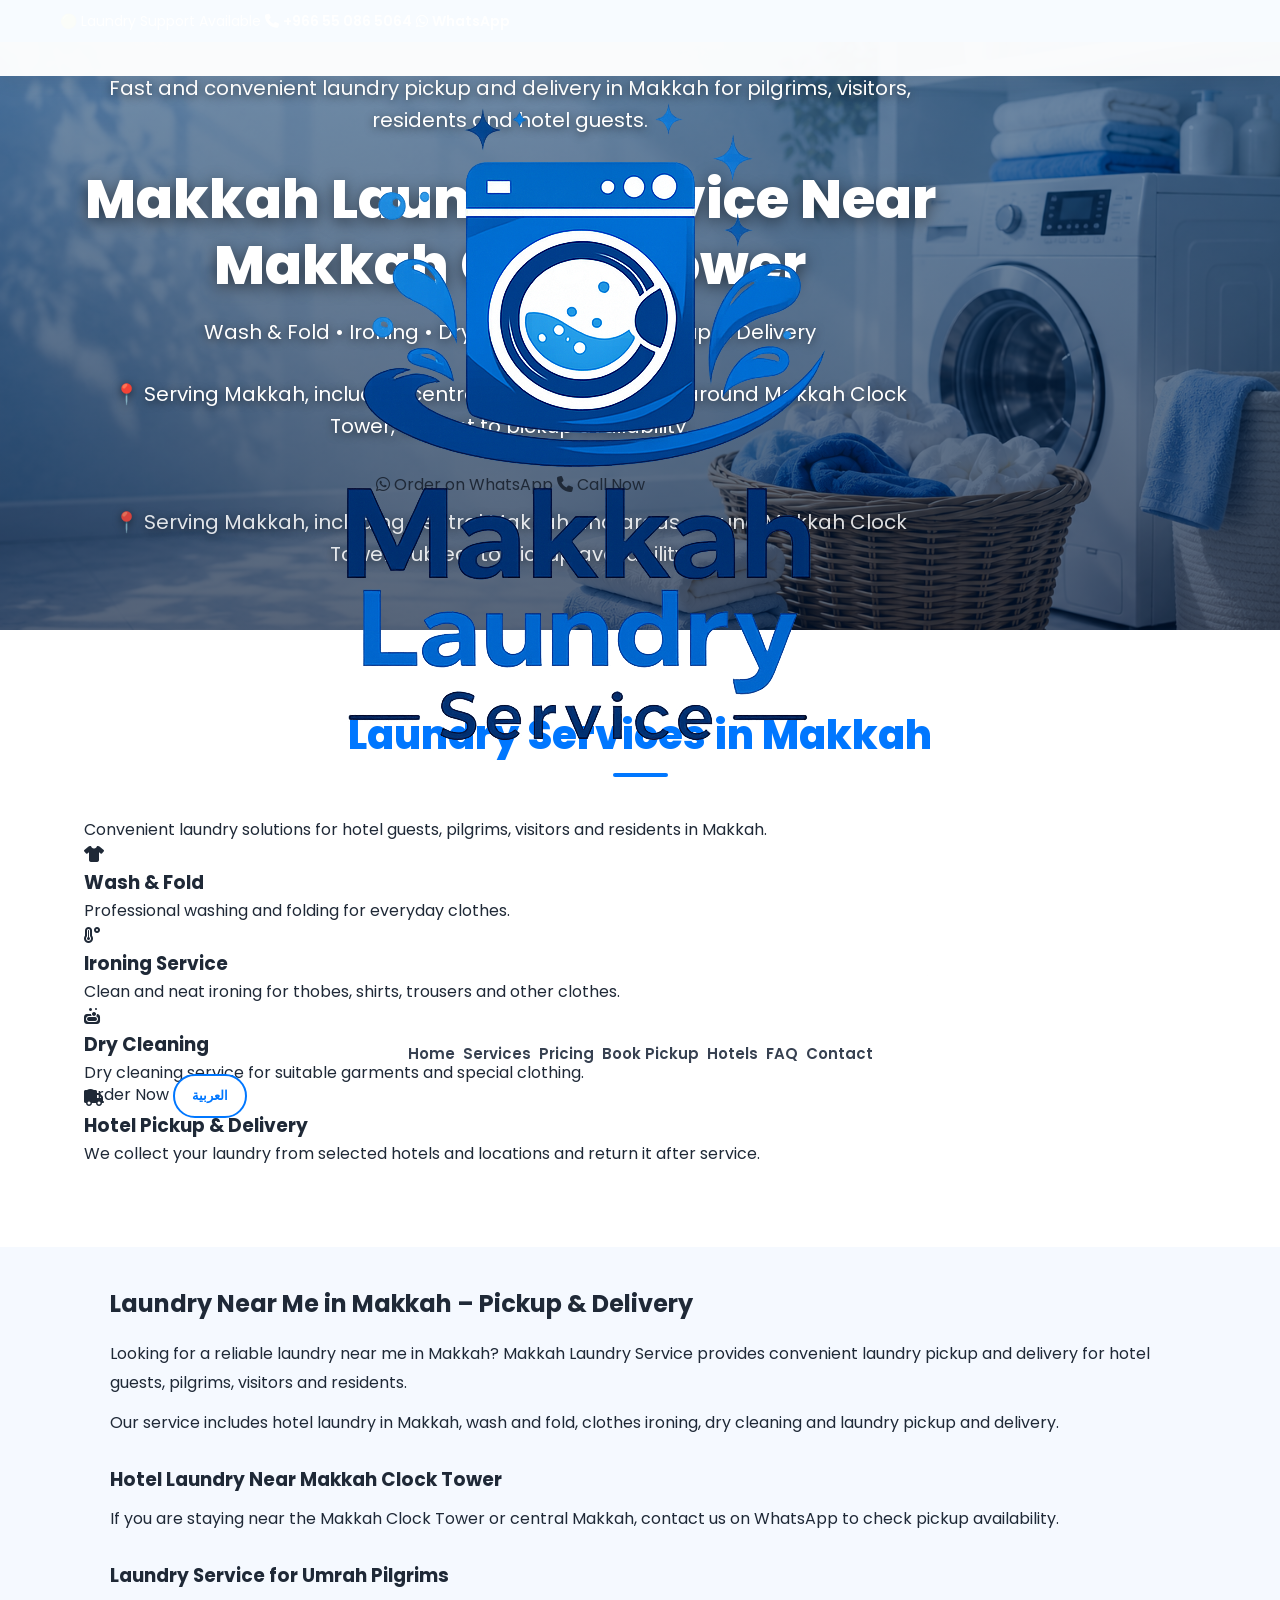
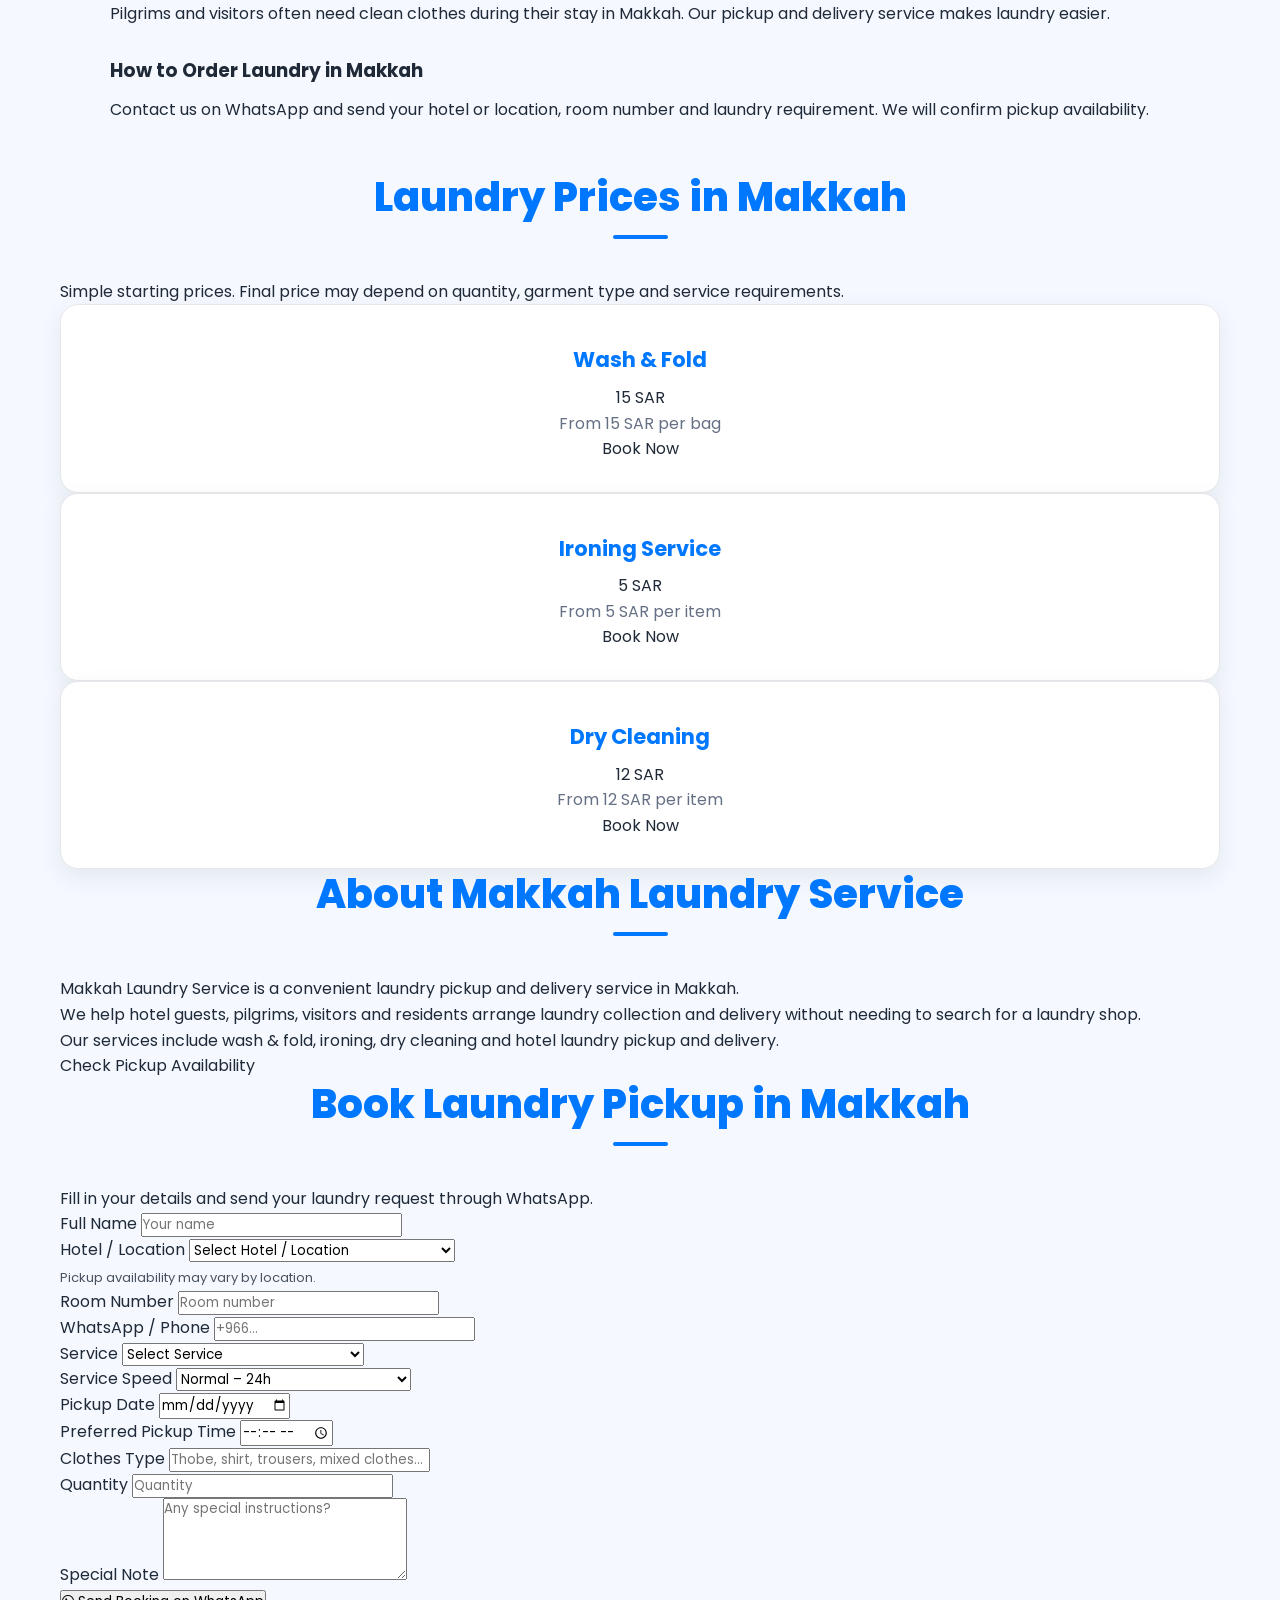
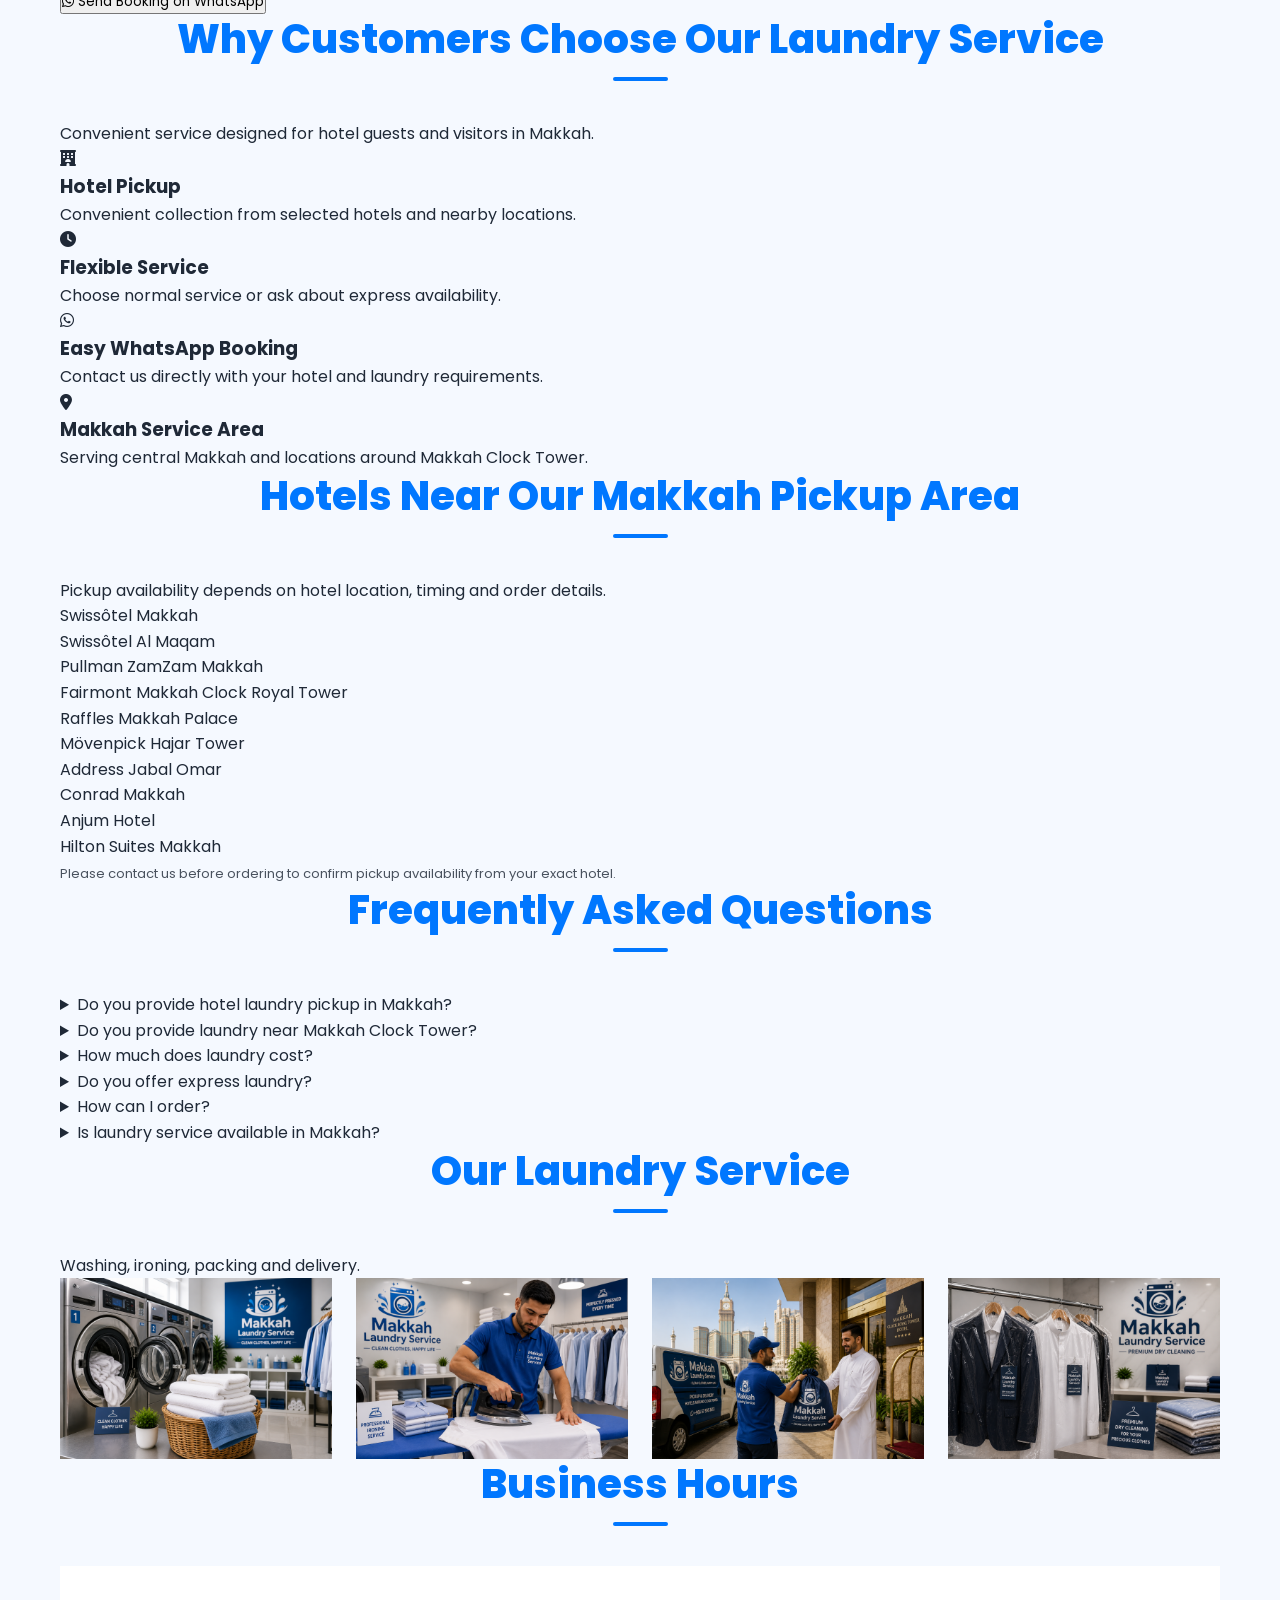
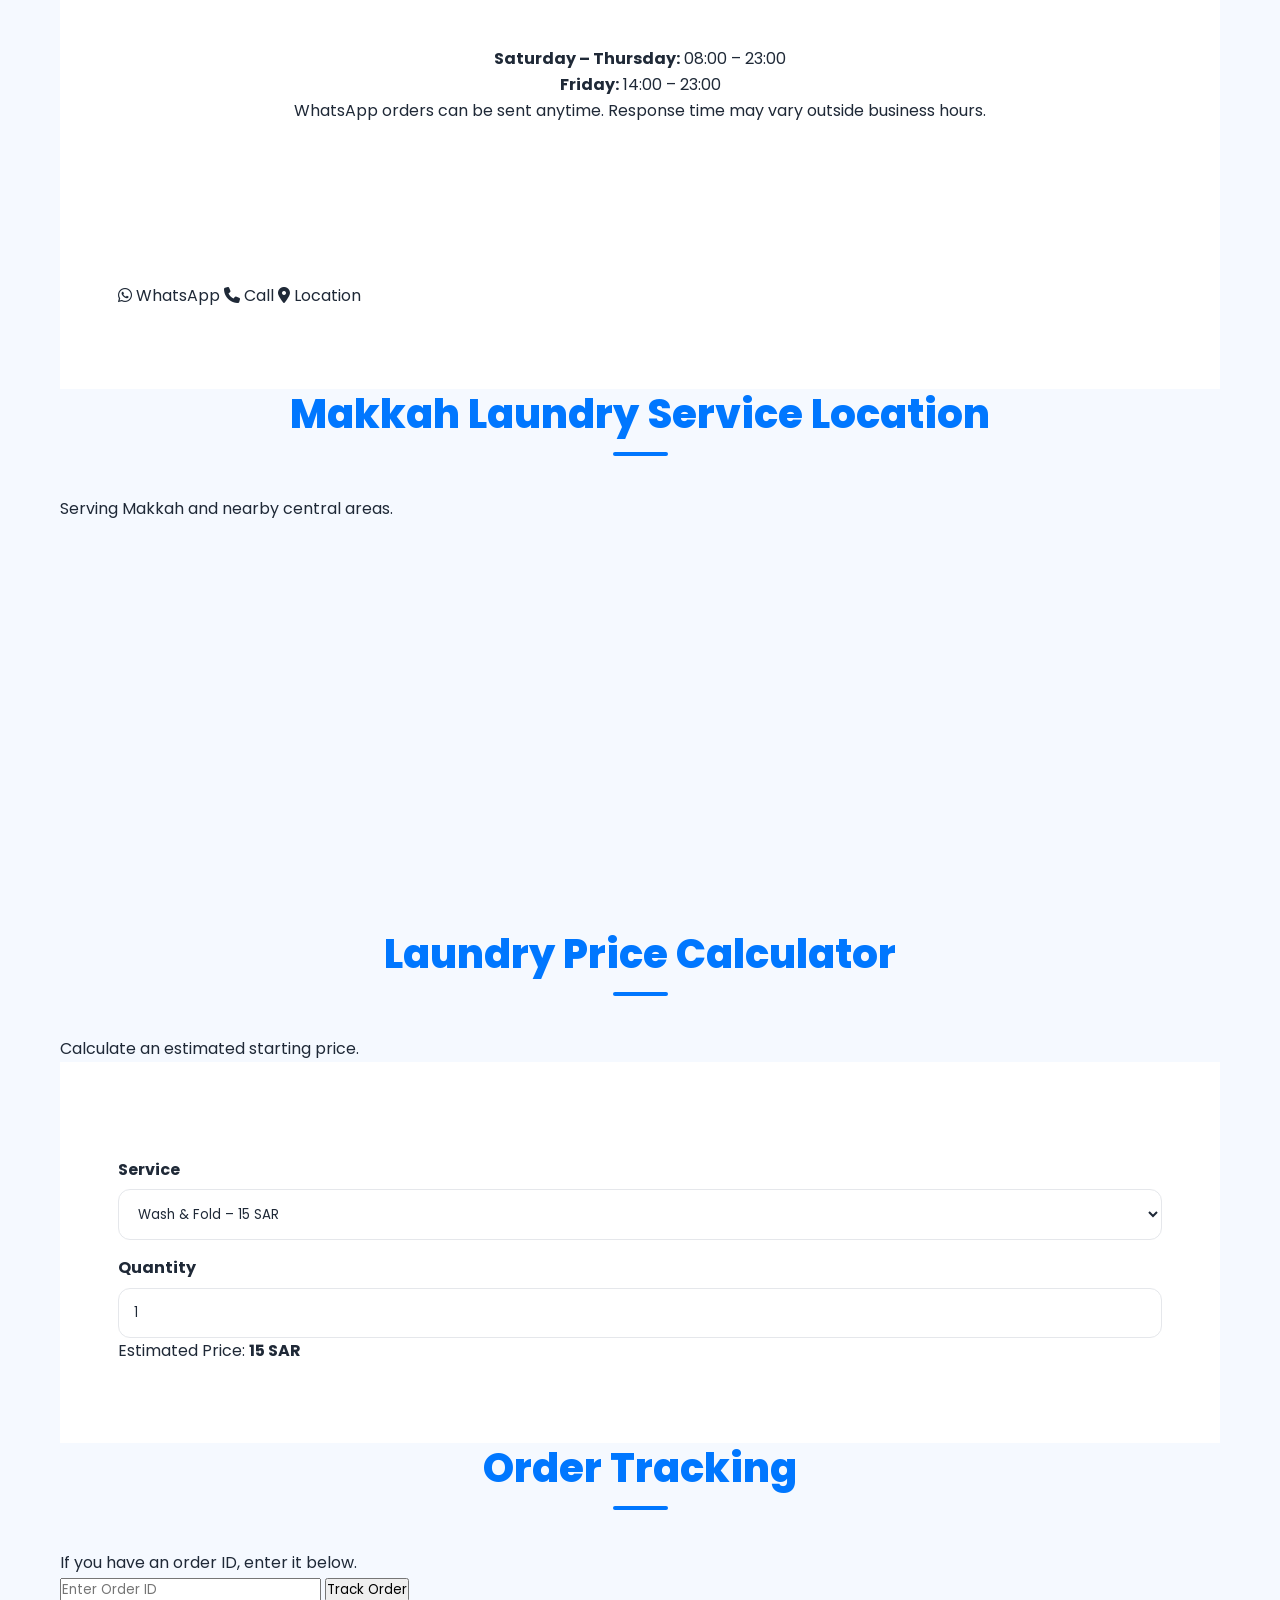
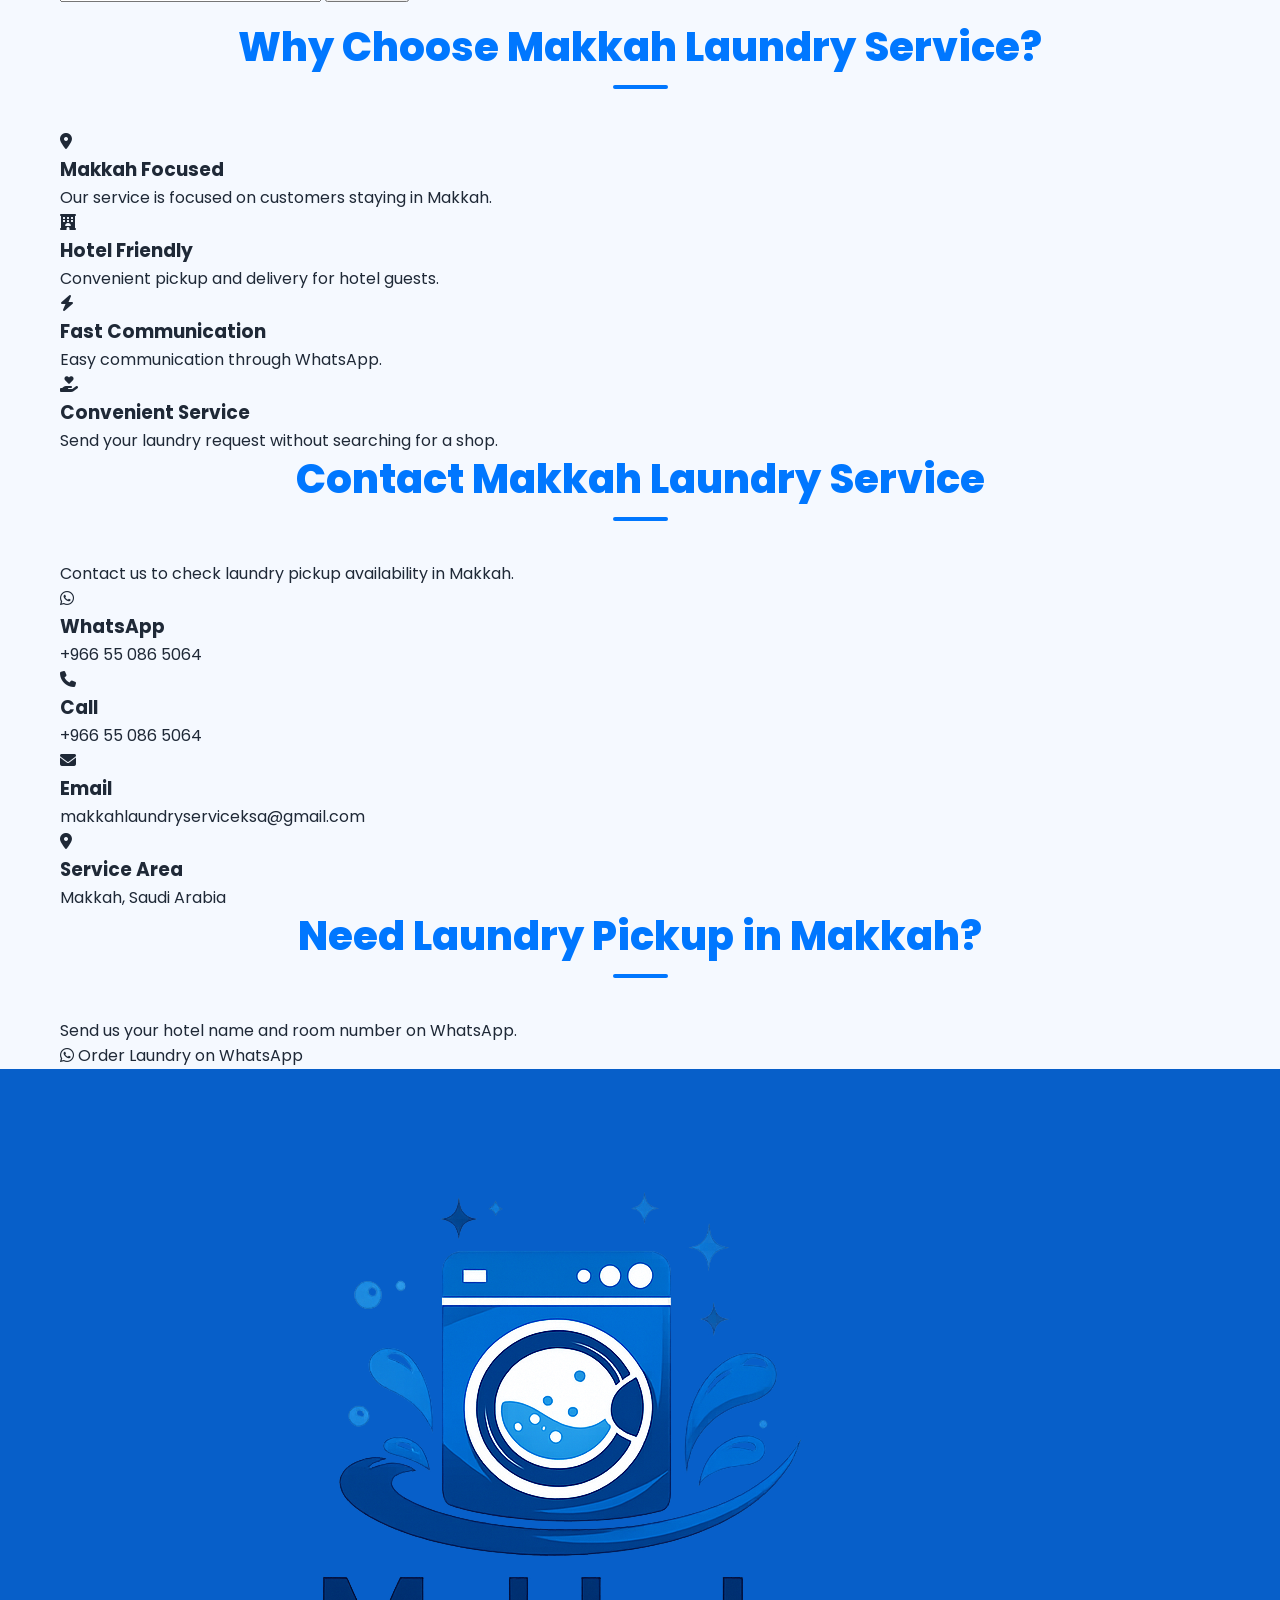
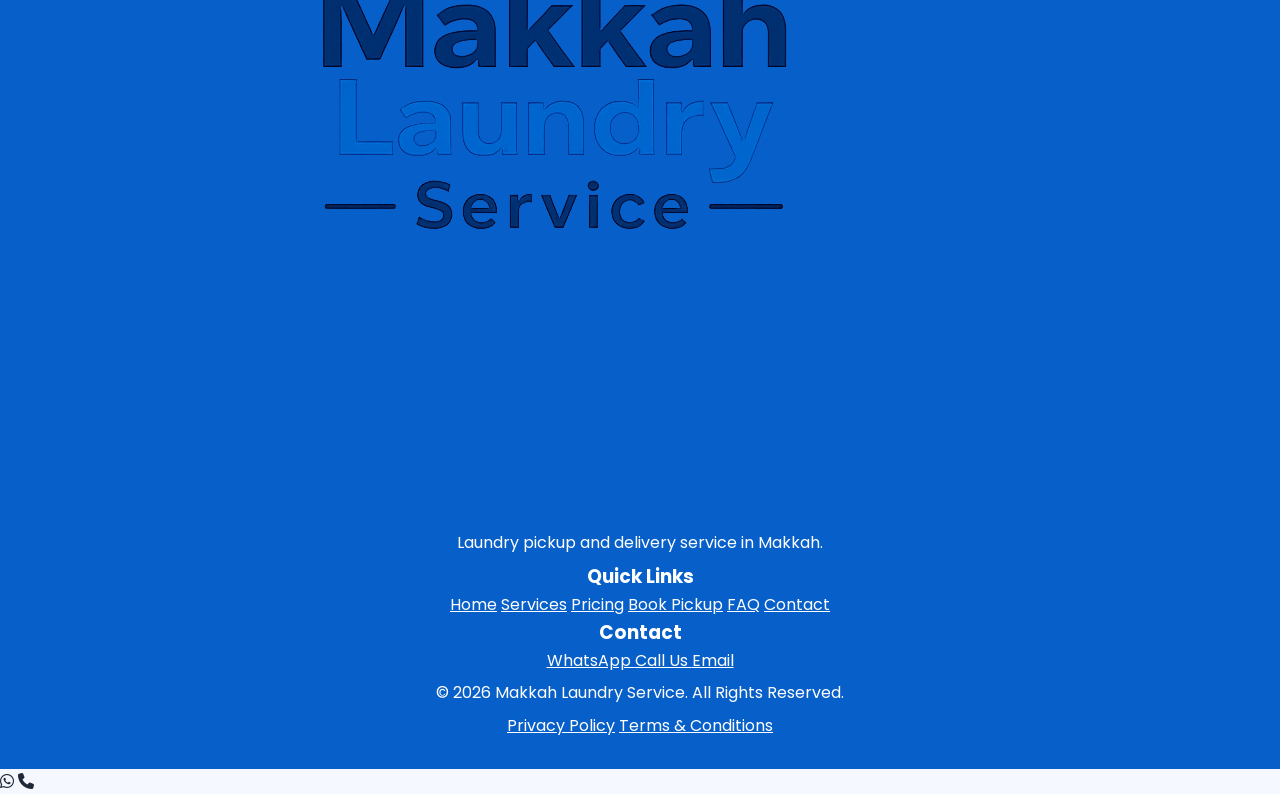
==== index.html @ 241349b2 "Implement RTL support and Arabic styles in index.html Added RTL support and Arabic typography styles" ====
<!DOCTYPE html>
<html lang="en" dir="ltr">
<head>
  <meta charset="UTF-8">
  <meta name="viewport" content="width=device-width, initial-scale=1.0">

  <title>Makkah Laundry Service | Hotel Laundry Pickup & Delivery Near Haram</title>

  <meta name="description"
        content="Makkah Laundry Service provides hotel laundry pickup and delivery near Masjid Al Haram and Makkah Clock Tower. Wash & fold, ironing, dry cleaning and express laundry for pilgrims, visitors and residents. Order by WhatsApp.">

  <meta name="author" content="Makkah Laundry Service">
  <meta name="robots" content="index, follow">
  <meta name="theme-color" content="#0077ff">

  <meta name="geo.region" content="SA-02">
  <meta name="geo.placename" content="Makkah">

  <meta name="google-site-verification"
        content="aKXy9hWVjC953DscMvTWQBUe3B23HB-JEzbPoaQdimk">

  <link rel="canonical"
        href="https://makkahlaundryservice.github.io/makkahlaundryservice/">

  <!-- Open Graph -->
  <meta property="og:title"
        content="Makkah Laundry Service | Hotel Laundry Pickup & Delivery Near Haram">

  <meta property="og:description"
        content="Laundry pickup and delivery in Makkah for hotels, pilgrims, visitors and residents. Wash & fold, ironing, dry cleaning and express service.">

  <meta property="og:type" content="website">

  <meta property="og:url"
        content="https://makkahlaundryservice.github.io/makkahlaundryservice/">

  <meta property="og:image"
        content="https://makkahlaundryservice.github.io/makkahlaundryservice/images/logo.png">

  <meta property="og:site_name"
        content="Makkah Laundry Service">

  <meta property="og:locale" content="en_SA">

  <!-- Twitter -->
  <meta name="twitter:card" content="summary_large_image">
  <meta name="twitter:title"
        content="Makkah Laundry Service | Laundry Pickup & Delivery">
  <meta name="twitter:description"
        content="Hotel laundry pickup and delivery in Makkah near Haram and Makkah Clock Tower.">
  <meta name="twitter:image"
        content="https://makkahlaundryservice.github.io/makkahlaundryservice/images/logo.png">

  <!-- Favicon -->
  <link rel="icon"
        type="image/png"
        href="images/favicon.png">

  <!-- Manifest -->
  <link rel="manifest"
        href="manifest.json">

  <!-- Google Font -->
  <link rel="preconnect"
        href="https://fonts.googleapis.com">

  <link rel="preconnect"
        href="https://fonts.gstatic.com"
        crossorigin>

  <link href="https://fonts.googleapis.com/css2?family=Poppins:wght@300;400;500;600;700;800&display=swap"
        rel="stylesheet">

  <!-- Font Awesome -->
  <link rel="stylesheet"
        href="https://cdnjs.cloudflare.com/ajax/libs/font-awesome/6.7.2/css/all.min.css">

  <!-- Main CSS -->
  <link rel="stylesheet"
        href="style.css">

  <!-- Additional SEO Content Styling -->
  <style>
    .seo-content {
      max-width: 1100px;
      margin: 0 auto;
      padding: 35px 20px;
      line-height: 1.8;
    }

    .seo-content h2 {
      margin-bottom: 15px;
    }

    .seo-content h3 {
      margin-top: 25px;
      margin-bottom: 8px;
    }

    .seo-content p {
      margin-bottom: 12px;
    }

    .arabic-seo {
      direction: rtl;
      text-align: right;
      background: #f8f9fa;
      border-radius: 15px;
      padding: 25px;
      margin-top: 20px;
    }

    .location-note {
      font-size: 14px;
      opacity: .85;
      margin-top: 8px;
    }

    .hotel-note {
      font-size: 13px;
      opacity: .8;
      margin-top: 5px;
    }
  </style>

  <!-- Google Analytics -->
  <script async
          src="https://www.googletagmanager.com/gtag/js?id=G-970DFKW74S"></script>

  <script>
    window.dataLayer = window.dataLayer || [];

    function gtag(){
      dataLayer.push(arguments);
    }

    gtag('js', new Date());

    gtag('config', 'G-970DFKW74S');
  </script>

  <!-- Website Schema -->
  <script type="application/ld+json">
  {
    "@context": "https://schema.org",
    "@type": "WebSite",
    "name": "Makkah Laundry Service",
    "url": "https://makkahlaundryservice.github.io/makkahlaundryservice/",
    "description": "Laundry pickup and delivery service in Makkah for hotels, pilgrims, visitors and residents."
  }
  </script>

  <!-- Laundry Business Schema -->
  <script type="application/ld+json">
  {
    "@context": "https://schema.org",
    "@type": "DryCleaningOrLaundry",
    "name": "Makkah Laundry Service",
    "url": "https://makkahlaundryservice.github.io/makkahlaundryservice/",
    "telephone": "+966550865064",
    "email": "makkahlaundryserviceksa@gmail.com",
    "image": "https://makkahlaundryservice.github.io/makkahlaundryservice/images/logo.png",
    "priceRange": "SAR 5-50",
    "currenciesAccepted": "SAR",
    "paymentAccepted": "Cash",
    "areaServed": {
      "@type": "City",
      "name": "Makkah"
    },
    "address": {
      "@type": "PostalAddress",
      "addressLocality": "Makkah",
      "addressCountry": "SA"
    },
    "sameAs": [
      "https://wa.me/966550865064"
    ]
  }
  </script>

  <!-- Service Schema -->
  <script type="application/ld+json">
  {
    "@context": "https://schema.org",
    "@type": "ItemList",
    "name": "Makkah Laundry Services",
    "itemListElement": [
      {
        "@type": "Service",
        "position": 1,
        "name": "Wash and Fold Laundry",
        "serviceType": "Wash and Fold",
        "areaServed": {
          "@type": "City",
          "name": "Makkah"
        }
      },
      {
        "@type": "Service",
        "position": 2,
        "name": "Clothes Ironing",
        "serviceType": "Ironing Service",
        "areaServed": {
          "@type": "City",
          "name": "Makkah"
        }
      },
      {
        "@type": "Service",
        "position": 3,
        "name": "Dry Cleaning",
        "serviceType": "Dry Cleaning",
        "areaServed": {
          "@type": "City",
          "name": "Makkah"
        }
      },
      {
        "@type": "Service",
        "position": 4,
        "name": "Hotel Laundry Pickup and Delivery",
        "serviceType": "Laundry Pickup and Delivery",
        "areaServed": {
          "@type": "City",
          "name": "Makkah"
        }
      }
    ]
  }
  </script>

  <!-- FAQ Schema -->
  <script type="application/ld+json">
  {
    "@context": "https://schema.org",
    "@type": "FAQPage",
    "mainEntity": [
      {
        "@type": "Question",
        "name": "Do you provide hotel laundry pickup in Makkah?",
        "acceptedAnswer": {
          "@type": "Answer",
          "text": "Yes. We provide laundry pickup and delivery from selected hotels and locations in Makkah. Pickup availability depends on location and order time."
        }
      },
      {
        "@type": "Question",
        "name": "Do you provide laundry near Makkah Clock Tower?",
        "acceptedAnswer": {
          "@type": "Answer",
          "text": "Yes. Our service area includes Makkah Clock Tower and nearby central Makkah locations, subject to pickup availability."
        }
      },
      {
        "@type": "Question",
        "name": "How much does laundry cost in Makkah?",
        "acceptedAnswer": {
          "@type": "Answer",
          "text": "Wash and fold starts from 15 SAR per bag, ironing starts from 5 SAR per item, and dry cleaning starts from 12 SAR per item."
        }
      },
      {
        "@type": "Question",
        "name": "Do you offer express laundry service?",
        "acceptedAnswer": {
          "@type": "Answer",
          "text": "Express laundry may be available depending on the order, location and workload. Please contact us on WhatsApp before ordering."
        }
      },
      {
        "@type": "Question",
        "name": "How can I order laundry pickup?",
        "acceptedAnswer": {
          "@type": "Answer",
          "text": "You can order through WhatsApp by sending your hotel name, room number, phone number and the laundry service you need."
        }
      },
      {
        "@type": "Question",
        "name": "هل توجد خدمة غسيل ملابس في مكة؟",
        "acceptedAnswer": {
          "@type": "Answer",
          "text": "نعم، نوفر خدمة غسيل وكي الملابس مع الاستلام والتوصيل في مكة حسب الموقع والتوفر."
        }
      }
    ]
  }
  </script>

<style>
/* =====================================================
   ARABIC RTL SUPPORT
===================================================== */

html[dir="rtl"] body {
  direction: rtl;
  text-align: right;
}

html[dir="rtl"] .container,
html[dir="rtl"] .section-heading,
html[dir="rtl"] .hero-content,
html[dir="rtl"] .seo-content,
html[dir="rtl"] .about-content,
html[dir="rtl"] .booking-form,
html[dir="rtl"] .calculator,
html[dir="rtl"] .tracking-form,
html[dir="rtl"] .contact-grid,
html[dir="rtl"] .footer-content {
  direction: rtl;
}

html[dir="rtl"] .hero-buttons,
html[dir="rtl"] .quick-actions,
html[dir="rtl"] .header-actions {
  direction: rtl;
}

html[dir="rtl"] input,
html[dir="rtl"] select,
html[dir="rtl"] textarea {
  text-align: right;
  direction: rtl;
}

html[dir="rtl"] select {
  text-align: right;
}

html[dir="rtl"] .fa-phone,
html[dir="rtl"] .fa-whatsapp,
html[dir="rtl"] .fa-location-dot {
  margin-left: 6px;
  margin-right: 0;
}

/* English/Arabic SEO content */
.arabic-seo {
  display: none;
}

html[dir="rtl"] .arabic-seo {
  display: block;
}

html[dir="rtl"] .seo-content:not(.arabic-seo) {
  display: none;
}

/* Arabic typography */
html[lang="ar"] body {
  font-family: "Poppins", Arial, sans-serif;
}

html[lang="ar"] h1,
html[lang="ar"] h2,
html[lang="ar"] h3,
html[lang="ar"] p,
html[lang="ar"] a,
html[lang="ar"] button,
html[lang="ar"] label,
html[lang="ar"] input,
html[lang="ar"] select,
html[lang="ar"] textarea {
  letter-spacing: 0;
}
</style>
  
</head>

<body>

  <!-- TOP BAR -->
  <div class="top-bar">
    <div class="container">
      <span>🟢 Laundry Support Available</span>

      <span>
        <i class="fa-solid fa-phone"></i>
        <a href="tel:+966550865064">+966 55 086 5064</a>
      </span>

      <span>
        <i class="fa-brands fa-whatsapp"></i>
        <a href="https://wa.me/966550865064" target="_blank" rel="noopener">
          WhatsApp
        </a>
      </span>
    </div>
  </div>


  <!-- HEADER -->
  <header class="header">
    <div class="container">

      <a href="#home" class="logo">
        <img src="images/logo.png"
             alt="Makkah Laundry Service logo"
             loading="eager">
      </a>

      <nav class="nav" aria-label="Main Navigation">
        <a href="#home">Home</a>
        <a href="#services">Services</a>
        <a href="#pricing">Pricing</a>
        <a href="#booking">Book Pickup</a>
        <a href="#hotels">Hotels</a>
        <a href="#faq">FAQ</a>
        <a href="#contact">Contact</a>
      </nav>

      <div class="header-actions">
        <a class="btn btn-primary"
           href="https://wa.me/966550865064?text=Hello%2C%20I%20need%20laundry%20pickup%20in%20Makkah."
           target="_blank"
           rel="noopener">
          Order Now
        </a>

        <button id="langBtn"
                type="button"
                aria-label="Switch language">
          العربية
        </button>
      </div>

    </div>
  </header>


  <!-- HERO -->
  <section id="home" class="hero">

    <div class="container">

      <div class="hero-content">

        <p class="eyebrow">
          Laundry Pickup & Delivery in Makkah
        </p>

        <h1>
          Makkah Laundry Service Near Makkah Clock Tower
        </h1>

        <p>
          Fast and convenient laundry pickup and delivery in Makkah
          for pilgrims, visitors, residents and hotel guests.
        </p>

        <p>
          <strong>
            Wash & Fold • Ironing • Dry Cleaning • Hotel Pickup & Delivery
          </strong>
        </p>

        <div class="hero-buttons">

          <a class="btn btn-primary"
             href="https://wa.me/966550865064?text=Hello%2C%20I%20need%20laundry%20pickup%20in%20Makkah.%20Hotel%3A%20"
             target="_blank"
             rel="noopener">
            <i class="fa-brands fa-whatsapp"></i>
            Order on WhatsApp
          </a>

          <a class="btn btn-secondary"
             href="tel:+966550865064">
            <i class="fa-solid fa-phone"></i>
            Call Now
          </a>

        </div>

        <p class="location-note">
          📍 Serving Makkah, including central Makkah and areas around
          Makkah Clock Tower, subject to pickup availability.
        </p>

      </div>

    </div>

  </section>


  <!-- SERVICES -->
  <section id="services" class="section">

    <div class="container">

      <div class="section-heading">
        <h2>Laundry Services in Makkah</h2>

        <p>
          Convenient laundry solutions for hotel guests, pilgrims,
          visitors and residents in Makkah.
        </p>
      </div>


      <div class="services-grid">

        <div class="service-card">
          <i class="fa-solid fa-shirt"></i>

          <h3>Wash & Fold</h3>

          <p>
            Professional washing and folding for everyday clothes.
          </p>
        </div>


        <div class="service-card">
          <i class="fa-solid fa-temperature-high"></i>

          <h3>Ironing Service</h3>

          <p>
            Clean and neat ironing for thobes, shirts, trousers
            and other clothes.
          </p>
        </div>


        <div class="service-card">
          <i class="fa-solid fa-soap"></i>

          <h3>Dry Cleaning</h3>

          <p>
            Dry cleaning service for suitable garments and special clothing.
          </p>
        </div>


        <div class="service-card">
          <i class="fa-solid fa-truck"></i>

          <h3>Hotel Pickup & Delivery</h3>

          <p>
            We collect your laundry from selected hotels and locations
            and return it after service.
          </p>
        </div>

      </div>

    </div>

  </section>


  <!-- LOCAL SEO CONTENT -->
  <section class="seo-content">

    <h2>
      Laundry Near Me in Makkah – Pickup & Delivery
    </h2>

    <p>
      Looking for a reliable <strong>laundry near me in Makkah</strong>?
      Makkah Laundry Service provides convenient laundry pickup and delivery
      for hotel guests, pilgrims, visitors and residents.
    </p>

    <p>
      Our service includes
      <strong>hotel laundry in Makkah</strong>,
      <strong>wash and fold</strong>,
      <strong>clothes ironing</strong>,
      <strong>dry cleaning</strong> and
      <strong>laundry pickup and delivery</strong>.
    </p>

    <h3>Hotel Laundry Near Makkah Clock Tower</h3>

    <p>
      If you are staying near the Makkah Clock Tower or central Makkah,
      you can contact us on WhatsApp to check pickup availability.
      Send your hotel name, room number and required service.
    </p>

    <h3>Laundry Service for Umrah Pilgrims</h3>

    <p>
      Pilgrims often need clean clothes during their stay in Makkah.
      Our laundry pickup and delivery service makes it easier to send
      your clothes for washing, ironing or dry cleaning without looking
      for a laundry shop yourself.
    </p>

    <h3>How to Order Laundry in Makkah</h3>

    <p>
      Simply contact us on WhatsApp, tell us your hotel or location,
      room number and laundry requirement. We will confirm pickup
      availability and arrange the service.
    </p>

  </section>


  <!-- ARABIC SEO -->
  <section class="seo-content arabic-seo"
           lang="ar"
           dir="rtl">

    <h2>مغسلة ملابس في مكة</h2>

    <p>
      نقدم خدمة غسيل وكي الملابس في مكة مع خدمة الاستلام والتوصيل
      من الفنادق والمواقع القريبة حسب التوفر.
    </p>

    <h3>مغسلة ملابس قريبة من الحرم</h3>

    <p>
      إذا كنت تبحث عن مغسلة ملابس قريبة من الحرم أو برج الساعة في مكة،
      يمكنك التواصل معنا عبر واتساب وإرسال اسم الفندق ورقم الغرفة.
    </p>

    <h3>خدمة غسيل ملابس للفنادق والحجاج</h3>

    <p>
      نوفر خدمة غسل وطي الملابس، كي الملابس، والتنظيف الجاف،
      مع إمكانية الاستلام والتوصيل حسب الموقع والتوفر.
    </p>

    <h3>كيف تطلب الخدمة؟</h3>

    <p>
      أرسل لنا عبر واتساب اسم الفندق، رقم الغرفة ونوع الخدمة المطلوبة،
      وسنقوم بتأكيد إمكانية الاستلام.
    </p>

  </section>


  <!-- PRICING -->
  <section id="pricing" class="section">

    <div class="container">

      <div class="section-heading">

        <h2>Laundry Prices in Makkah</h2>

        <p>
          Simple starting prices. Final price may depend on quantity,
          garment type and service requirements.
        </p>

      </div>


      <div class="pricing-grid">

        <div class="price-card">

          <h3>Wash & Fold</h3>

          <div class="price">
            <span>15</span> SAR
          </div>

          <p>
            From 15 SAR per bag
          </p>

          <a href="#booking"
             class="btn btn-primary">
            Book Now
          </a>

        </div>


        <div class="price-card">

          <h3>Ironing</h3>

          <div class="price">
            <span>5</span> SAR
          </div>

          <p>
            From 5 SAR per item
          </p>

          <a href="#booking"
             class="btn btn-primary">
            Book Now
          </a>

        </div>


        <div class="price-card">

          <h3>Dry Cleaning</h3>

          <div class="price">
            <span>12</span> SAR
          </div>

          <p>
            From 12 SAR per item
          </p>

          <a href="#booking"
             class="btn btn-primary">
            Book Now
          </a>

        </div>

      </div>

    </div>

  </section>


  <!-- ABOUT -->
  <section id="about" class="section">

    <div class="container">

      <div class="about-content">

        <div>

          <h2>About Makkah Laundry Service</h2>

          <p>
            Makkah Laundry Service is a convenient laundry pickup and
            delivery service in Makkah.
          </p>

          <p>
            We help hotel guests, pilgrims, visitors and residents
            arrange laundry collection and delivery without needing
            to search for a laundry shop.
          </p>

          <p>
            Our services include wash & fold, ironing, dry cleaning
            and hotel laundry pickup and delivery.
          </p>

          <a class="btn btn-primary"
             href="https://wa.me/966550865064?text=Hello%2C%20I%20want%20to%20check%20laundry%20pickup%20availability%20in%20Makkah."
             target="_blank"
             rel="noopener">
            Check Pickup Availability
          </a>

        </div>

      </div>

    </div>

  </section>


  <!-- BOOKING -->
  <section id="booking" class="section">

    <div class="container">

      <div class="section-heading">

        <h2>Book Laundry Pickup in Makkah</h2>

        <p>
          Fill in your details and send your laundry request through WhatsApp.
        </p>

      </div>


      <form id="bookingForm"
            class="booking-form">

        <div class="form-group">

          <label for="fullName">
            Full Name
          </label>

          <input type="text"
                 id="fullName"
                 placeholder="Your name"
                 required>

        </div>


        <div class="form-group">

          <label for="hotelName">
            Hotel / Location
          </label>

          <select id="hotelName"
                  required>

            <option value="">
              Select Hotel / Location
            </option>

            <option value="Swissôtel Makkah">
              Swissôtel Makkah
            </option>

            <option value="Swissôtel Al Maqam">
              Swissôtel Al Maqam
            </option>

            <option value="Pullman ZamZam Makkah">
              Pullman ZamZam Makkah
            </option>

            <option value="Fairmont Makkah Clock Royal Tower">
              Fairmont Makkah Clock Royal Tower
            </option>

            <option value="Raffles Makkah Palace">
              Raffles Makkah Palace
            </option>

            <option value="Mövenpick Hajar Tower">
              Mövenpick Hajar Tower
            </option>

            <option value="Address Jabal Omar">
              Address Jabal Omar
            </option>

            <option value="Conrad Makkah">
              Conrad Makkah
            </option>

            <option value="Anjum Hotel">
              Anjum Hotel
            </option>

            <option value="Hilton Suites Makkah">
              Hilton Suites Makkah
            </option>

            <option value="Other Hotel / Location">
              Other Hotel / Location
            </option>

          </select>

          <p class="hotel-note">
            Pickup availability may vary by location.
          </p>

        </div>


        <div class="form-group">

          <label for="roomNumber">
            Room Number
          </label>

          <input type="text"
                 id="roomNumber"
                 placeholder="Room number"
                 required>

        </div>


        <div class="form-group">

          <label for="customerPhone">
            WhatsApp / Phone
          </label>

          <input type="tel"
                 id="customerPhone"
                 placeholder="+966..."
                 required>

        </div>


        <div class="form-group">

          <label for="service">
            Service
          </label>

          <select id="service"
                  required>

            <option value="">
              Select Service
            </option>

            <option value="Wash & Fold">
              Wash & Fold – From 15 SAR/bag
            </option>

            <option value="Ironing">
              Ironing – From 5 SAR/item
            </option>

            <option value="Dry Cleaning">
              Dry Cleaning – From 12 SAR/item
            </option>

            <option value="Wash & Fold + Ironing">
              Wash & Fold + Ironing
            </option>

          </select>

        </div>


        <div class="form-group">

          <label for="serviceSpeed">
            Service Speed
          </label>

          <select id="serviceSpeed"
                  required>

            <option value="Normal – 24h">
              Normal – 24h
            </option>

            <option value="Express – Subject to Availability">
              Express – Subject to Availability
            </option>

          </select>

        </div>


        <div class="form-group">

          <label for="pickupDate">
            Pickup Date
          </label>

          <input type="date"
                 id="pickupDate"
                 required>

        </div>


        <div class="form-group">

          <label for="pickupTime">
            Preferred Pickup Time
          </label>

          <input type="time"
                 id="pickupTime"
                 required>

        </div>


        <div class="form-group">

          <label for="clothesType">
            Clothes Type
          </label>

          <input type="text"
                 id="clothesType"
                 placeholder="Thobe, shirt, trousers, mixed clothes...">

        </div>


        <div class="form-group">

          <label for="clothQty">
            Quantity
          </label>

          <input type="number"
                 id="clothQty"
                 min="1"
                 placeholder="Quantity">

        </div>


        <div class="form-group">

          <label for="specialNote">
            Special Note
          </label>

          <textarea id="specialNote"
                    rows="4"
                    placeholder="Any special instructions?"></textarea>

        </div>


        <button type="submit"
                class="btn btn-primary">

          <i class="fa-brands fa-whatsapp"></i>
          Send Booking on WhatsApp

        </button>

      </form>

    </div>

  </section>


  <!-- CUSTOMER TRUST -->
  <section class="section">

    <div class="container">

      <div class="section-heading">

        <h2>Why Customers Choose Our Laundry Service</h2>

        <p>
          Convenient service designed for hotel guests and visitors in Makkah.
        </p>

      </div>


      <div class="services-grid">

        <div class="service-card">

          <i class="fa-solid fa-hotel"></i>

          <h3>Hotel Pickup</h3>

          <p>
            Convenient collection from selected hotels and nearby locations.
          </p>

        </div>


        <div class="service-card">

          <i class="fa-solid fa-clock"></i>

          <h3>Flexible Service</h3>

          <p>
            Choose normal service or ask about express availability.
          </p>

        </div>


        <div class="service-card">

          <i class="fa-brands fa-whatsapp"></i>

          <h3>Easy WhatsApp Booking</h3>

          <p>
            Contact us directly with your hotel and laundry requirements.
          </p>

        </div>


        <div class="service-card">

          <i class="fa-solid fa-location-dot"></i>

          <h3>Makkah Service Area</h3>

          <p>
            Serving central Makkah and locations around Makkah Clock Tower.
          </p>

        </div>

      </div>

    </div>

  </section>


  <!-- HOTELS -->
  <section id="hotels" class="section">

    <div class="container">

      <div class="section-heading">

        <h2>Hotels Near Our Makkah Pickup Area</h2>

        <p>
          Pickup availability depends on hotel location, timing and order details.
        </p>

      </div>


      <div class="hotel-list">

        <div class="hotel-item">
          Swissôtel Makkah
        </div>

        <div class="hotel-item">
          Swissôtel Al Maqam
        </div>

        <div class="hotel-item">
          Pullman ZamZam Makkah
        </div>

        <div class="hotel-item">
          Fairmont Makkah Clock Royal Tower
        </div>

        <div class="hotel-item">
          Raffles Makkah Palace
        </div>

        <div class="hotel-item">
          Mövenpick Hajar Tower
        </div>

        <div class="hotel-item">
          Address Jabal Omar
        </div>

        <div class="hotel-item">
          Conrad Makkah
        </div>

        <div class="hotel-item">
          Anjum Hotel
        </div>

        <div class="hotel-item">
          Hilton Suites Makkah
        </div>

      </div>


      <p class="hotel-note">
        Please contact us before ordering to confirm pickup availability
        from your exact hotel.
      </p>

    </div>

  </section>


  <!-- FAQ -->
  <section id="faq" class="section">

    <div class="container">

      <div class="section-heading">

        <h2>Frequently Asked Questions</h2>

      </div>


      <div class="faq-container">

        <details>

          <summary>
            Do you provide hotel laundry pickup in Makkah?
          </summary>

          <p>
            Yes. We provide pickup and delivery from selected hotels
            and locations in Makkah. Availability depends on location
            and order time.
          </p>

        </details>


        <details>

          <summary>
            Do you provide laundry near Makkah Clock Tower?
          </summary>

          <p>
            Yes. We serve central Makkah and areas around Makkah Clock Tower,
            subject to pickup availability.
          </p>

        </details>


        <details>

          <summary>
            How much does laundry cost?
          </summary>

          <p>
            Wash & Fold starts from 15 SAR per bag.
            Ironing starts from 5 SAR per item.
            Dry Cleaning starts from 12 SAR per item.
          </p>

        </details>


        <details>

          <summary>
            Do you offer express laundry?
          </summary>

          <p>
            Express service may be available depending on the order,
            location and workload. Please contact us on WhatsApp first.
          </p>

        </details>


        <details>

          <summary>
            How can I order?
          </summary>

          <p>
            Send us a WhatsApp message with your hotel name,
            room number, phone number and required laundry service.
          </p>

        </details>


        <details>

          <summary>
            هل توجد خدمة غسيل ملابس في مكة؟
          </summary>

          <p dir="rtl">
            نعم، نوفر خدمة غسيل وكي الملابس مع الاستلام والتوصيل
            في مكة حسب الموقع والتوفر.
          </p>

        </details>

      </div>

    </div>

  </section>


  <!-- GALLERY -->
  <section id="gallery" class="section">

    <div class="container">

      <div class="section-heading">

        <h2>Our Laundry Service</h2>

        <p>
          Washing, ironing, packing and delivery.
        </p>

      </div>


      <div class="gallery-grid">

        <img src="images/wash.jpg"
             alt="Laundry washing service in Makkah"
             loading="lazy">

        <img src="images/iron.jpg"
             alt="Thobe ironing service in Makkah"
             loading="lazy">

        <img src="images/delivery.jpg"
             alt="Laundry pickup and delivery in Makkah"
             loading="lazy">

        <img src="images/dryclean.jpg"
             alt="Dry cleaning service in Makkah"
             loading="lazy">

      </div>

    </div>

  </section>


  <!-- BUSINESS HOURS -->
  <section class="section">

    <div class="container">

      <div class="section-heading">

        <h2>Business Hours</h2>

      </div>


      <div class="hours">

        <p>
          <strong>Saturday – Thursday:</strong>
          08:00 – 23:00
        </p>

        <p>
          <strong>Friday:</strong>
          14:00 – 23:00
        </p>

        <p>
          WhatsApp orders can be sent anytime.
          Response time may vary outside business hours.
        </p>

      </div>

    </div>

  </section>


  <!-- QUICK ACTIONS -->
  <section class="section">

    <div class="container">

      <div class="quick-actions">

        <a class="btn btn-primary"
           href="https://wa.me/966550865064?text=Hello%2C%20I%20need%20laundry%20pickup%20in%20Makkah."
           target="_blank"
           rel="noopener">

          <i class="fa-brands fa-whatsapp"></i>
          WhatsApp

        </a>


        <a class="btn btn-secondary"
           href="tel:+966550865064">

          <i class="fa-solid fa-phone"></i>
          Call

        </a>


        <a class="btn btn-secondary"
           href="#location">

          <i class="fa-solid fa-location-dot"></i>
          Location

        </a>

      </div>

    </div>

  </section>


  <!-- LOCATION -->
  <section id="location" class="section">

    <div class="container">

      <div class="section-heading">

        <h2>Makkah Laundry Service Location</h2>

        <p>
          Serving Makkah and nearby central areas.
        </p>

      </div>


      <div class="map-container">

        <iframe
          src="https://www.google.com/maps?q=Abraj+Al+Bait+Clock+Tower+Makkah&output=embed"
          width="100%"
          height="400"
          style="border:0;"
          allowfullscreen=""
          loading="lazy"
          referrerpolicy="no-referrer-when-downgrade"
          title="Makkah Clock Tower location">
        </iframe>

      </div>

    </div>

  </section>


  <!-- PRICE CALCULATOR -->
  <section id="calculator" class="section">

    <div class="container">

      <div class="section-heading">

        <h2>Laundry Price Calculator</h2>

        <p>
          Calculate an estimated starting price.
        </p>

      </div>


      <div class="calculator">

        <div class="form-group">

          <label for="calcService">
            Service
          </label>

          <select id="calcService">

            <option value="15">
              Wash & Fold – 15 SAR
            </option>

            <option value="5">
              Ironing – 5 SAR
            </option>

            <option value="12">
              Dry Cleaning – 12 SAR
            </option>

          </select>

        </div>


        <div class="form-group">

          <label for="calcQuantity">
            Quantity
          </label>

          <input type="number"
                 id="calcQuantity"
                 value="1"
                 min="1">

        </div>


        <div class="calculator-result">

          Estimated Price:
          <strong>
            <span id="calcResult">15</span> SAR
          </strong>

        </div>

      </div>

    </div>

  </section>


  <!-- ORDER TRACKING -->
  <section id="tracking" class="section">

    <div class="container">

      <div class="section-heading">

        <h2>Order Tracking</h2>

        <p>
          If you have an order ID, enter it below.
        </p>

      </div>


      <div class="tracking-form">

        <input type="text"
               id="orderId"
               placeholder="Enter Order ID">

        <button type="button"
                id="trackOrder"
                class="btn btn-primary">
          Track Order
        </button>

      </div>


      <div id="trackingResult"></div>

    </div>

  </section>


  <!-- WHY CHOOSE US -->
  <section id="why-us" class="section">

    <div class="container">

      <div class="section-heading">

        <h2>Why Choose Makkah Laundry Service?</h2>

      </div>


      <div class="services-grid">

        <div class="service-card">

          <i class="fa-solid fa-location-dot"></i>

          <h3>Makkah Focused</h3>

          <p>
            Our service is focused on customers staying in Makkah.
          </p>

        </div>


        <div class="service-card">

          <i class="fa-solid fa-hotel"></i>

          <h3>Hotel Friendly</h3>

          <p>
            Convenient pickup and delivery for hotel guests.
          </p>

        </div>


        <div class="service-card">

          <i class="fa-solid fa-bolt"></i>

          <h3>Fast Communication</h3>

          <p>
            Easy communication through WhatsApp.
          </p>

        </div>


        <div class="service-card">

          <i class="fa-solid fa-hand-holding-heart"></i>

          <h3>Convenient Service</h3>

          <p>
            Send your laundry request without searching for a shop.
          </p>

        </div>

      </div>

    </div>

  </section>


  <!-- CONTACT -->
  <section id="contact" class="section">

    <div class="container">

      <div class="section-heading">

        <h2>Contact Makkah Laundry Service</h2>

        <p>
          Contact us to check laundry pickup availability in Makkah.
        </p>

      </div>


      <div class="contact-grid">

        <div class="contact-item">

          <i class="fa-brands fa-whatsapp"></i>

          <h3>WhatsApp</h3>

          <a href="https://wa.me/966550865064"
             target="_blank"
             rel="noopener">
            +966 55 086 5064
          </a>

        </div>


        <div class="contact-item">

          <i class="fa-solid fa-phone"></i>

          <h3>Call</h3>

          <a href="tel:+966550865064">
            +966 55 086 5064
          </a>

        </div>


        <div class="contact-item">

          <i class="fa-solid fa-envelope"></i>

          <h3>Email</h3>

          <a href="mailto:makkahlaundryserviceksa@gmail.com">
            makkahlaundryserviceksa@gmail.com
          </a>

        </div>


        <div class="contact-item">

          <i class="fa-solid fa-location-dot"></i>

          <h3>Service Area</h3>

          <p>
            Makkah, Saudi Arabia
          </p>

        </div>

      </div>

    </div>

  </section>


  <!-- FINAL CTA -->
  <section class="section final-cta">

    <div class="container">

      <div class="section-heading">

        <h2>
          Need Laundry Pickup in Makkah?
        </h2>

        <p>
          Send us your hotel name and room number on WhatsApp.
        </p>


        <a class="btn btn-primary"
           href="https://wa.me/966550865064?text=السلام%20عليكم،%20أريد%20خدمة%20غسيل%20الملابس.%20الفندق:%20%20رقم%20الغرفة:%20%20الخدمة:%20"
           target="_blank"
           rel="noopener">

          <i class="fa-brands fa-whatsapp"></i>
          Order Laundry on WhatsApp

        </a>

      </div>

    </div>

  </section>


  <!-- FOOTER -->
  <footer class="footer">

    <div class="container">

      <div class="footer-content">

        <div>

          <img src="images/logo.png"
               alt="Makkah Laundry Service"
               loading="lazy">

          <p>
            Laundry pickup and delivery service in Makkah.
          </p>

        </div>


        <div>

          <h3>Quick Links</h3>

          <a href="#home">Home</a>
          <a href="#services">Services</a>
          <a href="#pricing">Pricing</a>
          <a href="#booking">Book Pickup</a>
          <a href="#faq">FAQ</a>
          <a href="#contact">Contact</a>

        </div>


        <div>

          <h3>Contact</h3>

          <a href="https://wa.me/966550865064"
             target="_blank"
             rel="noopener">
            WhatsApp
          </a>

          <a href="tel:+966550865064">
            Call Us
          </a>

          <a href="mailto:makkahlaundryserviceksa@gmail.com">
            Email
          </a>

        </div>

      </div>


      <div class="footer-bottom">

        <p>
          © 2026 Makkah Laundry Service. All Rights Reserved.
        </p>

        <div>

          <a href="privacy.html">
            Privacy Policy
          </a>

          <a href="terms.html">
            Terms & Conditions
          </a>

        </div>

      </div>

    </div>

  </footer>


  <!-- FLOATING WHATSAPP -->
  <a class="floating-whatsapp"
     href="https://wa.me/966550865064?text=Hello%2C%20I%20need%20laundry%20pickup%20in%20Makkah."
     target="_blank"
     rel="noopener"
     aria-label="Contact Makkah Laundry Service on WhatsApp">

    <i class="fa-brands fa-whatsapp"></i>

  </a>


  <!-- FLOATING CALL -->
  <a class="floating-call"
     href="tel:+966550865064"
     aria-label="Call Makkah Laundry Service">

    <i class="fa-solid fa-phone"></i>

  </a>


  <!-- MAIN JAVASCRIPT -->
  <script src="script.js?v=20260913"></script>


  <!-- Service Worker -->
  <script>
    if ("serviceWorker" in navigator) {
      window.addEventListener("load", function () {
        navigator.serviceWorker.register("service-worker.js")
          .catch(function (error) {
            console.log("Service Worker registration failed:", error);
          });
      });
    }
  </script>


  <!-- Calculator Fallback -->
  <script>
    document.addEventListener("DOMContentLoaded", function () {

      const service = document.getElementById("calcService");
      const quantity = document.getElementById("calcQuantity");
      const result = document.getElementById("calcResult");

      function calculatePrice() {

        if (!service || !quantity || !result) {
          return;
        }

        const price = parseFloat(service.value) || 0;
        const qty = parseInt(quantity.value) || 1;

        result.textContent = price * qty;
      }

      if (service) {
        service.addEventListener("change", calculatePrice);
      }

      if (quantity) {
        quantity.addEventListener("input", calculatePrice);
      }

      calculatePrice();

    });
  </script>


</body>
</html>
---- style.css ----
/* =========================================================
   MAKKAH LAUNDRY SERVICE
   FINAL STYLE.CSS
   Responsive • Mobile Menu • Smooth Scroll
========================================================= */

:root {
    --primary: #0077ff;
    --primary-dark: #005dcc;
    --primary-light: #eef6ff;

    --text: #1f2937;
    --muted: #667085;

    --white: #ffffff;
    --bg: #f5f9ff;
    --border: #e5e7eb;

    --whatsapp: #25d366;
    --whatsapp-dark: #1da851;

    --shadow: 0 8px 25px rgba(15, 23, 42, 0.08);
    --shadow-hover: 0 15px 35px rgba(15, 23, 42, 0.13);

    --radius: 18px;
    --transition: 0.3s ease;
}

/* =========================================================
   RESET
========================================================= */

* {
    margin: 0;
    padding: 0;
    box-sizing: border-box;
}

html {
    scroll-behavior: smooth;
    scroll-padding-top: 80px;
}

body {
    font-family: "Poppins", Arial, sans-serif;
    background: var(--bg);
    color: var(--text);
    line-height: 1.6;
    overflow-x: hidden;
    overflow-y: auto;
}

body.menu-open {
    overflow: hidden;
}

a {
    text-decoration: none;
    color: inherit;
}

ul {
    list-style: none;
}

img {
    max-width: 100%;
    height: auto;
    display: block;
}

button,
input,
select,
textarea {
    font-family: inherit;
}

button {
    cursor: pointer;
}

/* =========================================================
   TOP BAR
========================================================= */

.top-bar {
    min-height: 42px;
    padding: 8px 20px;

    display: flex;
    justify-content: center;
    align-items: center;
    flex-wrap: wrap;

    gap: 25px;

    background: var(--primary);
    color: white;

    font-size: 14px;
}

.top-bar a {
    color: white;
    font-weight: 600;
}

/* =========================================================
   HEADER
========================================================= */

header {
    position: fixed;
    top: 0;
    left: 0;

    width: 100%;
    height: 76px;

    padding: 10px 5%;

    display: flex;
    align-items: center;
    justify-content: space-between;

    background: rgba(255, 255, 255, 0.97);

    box-shadow: 0 4px 20px rgba(0, 0, 0, 0.08);

    z-index: 99999;
}

.logo {
    flex-shrink: 0;
}

.logo h2 {
    color: var(--primary);
    font-size: 25px;
    font-weight: 800;
    white-space: nowrap;
}

/* =========================================================
   DESKTOP NAVIGATION
========================================================= */

header nav {
    display: flex;
    align-items: center;
    justify-content: center;
}

header nav ul {
    display: flex;
    align-items: center;
    gap: 20px;
}

header nav li {
    display: flex;
    align-items: center;
}

header nav a {
    position: relative;

    padding: 8px 4px;

    color: #374151;

    font-size: 15px;
    font-weight: 600;

    transition: color var(--transition);
}

header nav a:hover {
    color: var(--primary);
}

header nav a::after {
    content: "";

    position: absolute;

    left: 0;
    right: 0;
    bottom: 0;

    height: 2px;

    background: var(--primary);

    transform: scaleX(0);
    transition: transform var(--transition);
}

header nav a:hover::after {
    transform: scaleX(1);
}

/* =========================================================
   MENU TOGGLE
========================================================= */

.menu-toggle {
    display: none;

    width: 52px;
    height: 52px;

    border: none;
    border-radius: 14px;

    background: var(--primary);
    color: white;

    font-size: 28px;

    align-items: center;
    justify-content: center;

    z-index: 100000;

    cursor: pointer;

    position: relative;
}

/* =========================================================
   ORDER BUTTON
========================================================= */

.order-btn {
    display: inline-flex;

    align-items: center;
    justify-content: center;

    min-height: 44px;

    padding: 10px 20px;

    border-radius: 999px;

    background: var(--primary);
    color: white !important;

    font-weight: 700;

    transition: all var(--transition);
}

.order-btn:hover {
    background: var(--primary-dark);

    transform: translateY(-2px);
}

/* =========================================================
   LANGUAGE BUTTON
========================================================= */

#langBtn {
    min-height: 44px;

    padding: 9px 17px;

    border: 2px solid var(--primary);

    border-radius: 999px;

    background: white;
    color: var(--primary);

    font-weight: 700;
}

#langBtn:hover {
    background: var(--primary);
    color: white;
}

/* =========================================================
   HERO
========================================================= */

.hero {
    min-height: 500px;

    display: flex;
    align-items: center;
    justify-content: center;

    text-align: center;

    position: relative;

    background:
        linear-gradient(
            rgba(0, 50, 100, 0.55),
            rgba(0, 20, 50, 0.65)
        ),
        url("images/laundry-bg.jpg")
        center / cover no-repeat;

    overflow: hidden;
}

.hero-content {
    width: 100%;
    max-width: 900px;

    padding: 30px 20px;

    position: relative;
    z-index: 2;
}

.hero h1 {
    color: white;

    font-size: clamp(32px, 5vw, 55px);

    line-height: 1.2;

    font-weight: 800;

    margin-bottom: 18px;

    text-shadow: 0 4px 15px rgba(0, 0, 0, 0.5);
}

.hero p {
    color: white;

    font-size: clamp(15px, 2vw, 20px);

    margin-bottom: 30px;

    text-shadow: 0 2px 8px rgba(0, 0, 0, 0.6);
}

.hero .buttons {
    display: flex;

    justify-content: center;
    align-items: center;

    gap: 14px;

    flex-wrap: wrap;
}

.hero .btn1,
.hero .btn2 {
    min-width: 135px;
    min-height: 48px;

    padding: 11px 22px;

    display: inline-flex;

    align-items: center;
    justify-content: center;

    border-radius: 999px;

    font-weight: 700;

    transition: all var(--transition);
}

.hero .btn1 {
    background: white;
    color: var(--primary);
}

.hero .btn2 {
    background: transparent;
    color: white;

    border: 2px solid white;
}

.hero .btn1:hover,
.hero .btn2:hover {
    transform: translateY(-3px);

    box-shadow: 0 10px 25px rgba(0, 0, 0, 0.25);
}

.hero .btn2:hover {
    background: white;
    color: var(--primary);
}

/* =========================================================
   CONTAINER
========================================================= */

.container {
    width: 100%;
    max-width: 1200px;

    margin: auto;

    padding: 0 20px;
}

.container h2 {
    text-align: center;

    color: var(--primary);

    font-size: clamp(28px, 4vw, 40px);

    line-height: 1.25;

    margin-bottom: 40px;

    font-weight: 800;
}

.container h2::after {
    content: "";

    display: block;

    width: 55px;
    height: 4px;

    margin: 13px auto 0;

    background: var(--primary);

    border-radius: 10px;
}

/* =========================================================
   SECTIONS
========================================================= */

#services,
.pricing,
.about,
.booking,
.reviews,
.hotels,
.faq,
.gallery,
.hours,
.location,
.calculator,
.tracking,
.why-us,
.quick-actions,
.contact {
    padding: 80px 5%;
}

#services,
.pricing,
.reviews,
.faq,
.hours,
.calculator,
.why-us,
.quick-actions {
    background: white;
}

.about,
.booking,
.hotels,
.gallery,
.location,
.tracking,
.contact {
    background: #f4f8fd;
}

/* =========================================================
   GRIDS
========================================================= */

.service-box,
.price-grid,
.review-grid,
.hotel-grid,
.gallery-grid,
.why-grid,
.action-grid {
    display: grid;

    gap: 24px;
}

.service-box {
    grid-template-columns: repeat(auto-fit, minmax(240px, 1fr));
}

.price-grid {
    grid-template-columns: repeat(auto-fit, minmax(230px, 1fr));
}

.review-grid {
    grid-template-columns: repeat(auto-fit, minmax(260px, 1fr));
}

.hotel-grid {
    grid-template-columns: repeat(auto-fit, minmax(220px, 1fr));
}

.gallery-grid {
    grid-template-columns: repeat(auto-fit, minmax(230px, 1fr));
}

.why-grid {
    grid-template-columns: repeat(auto-fit, minmax(230px, 1fr));
}

.action-grid {
    grid-template-columns: repeat(auto-fit, minmax(220px, 1fr));
}

/* =========================================================
   CARDS
========================================================= */

.service,
.price-card,
.review-card,
.hotel-card,
.why-card,
.action-card,
.hours-box,
.faq-item {
    border-radius: var(--radius);

    box-shadow: var(--shadow);

    transition:
        transform var(--transition),
        box-shadow var(--transition);
}

.service:hover,
.price-card:hover,
.review-card:hover,
.hotel-card:hover,
.why-card:hover,
.action-card:hover {
    transform: translateY(-6px);

    box-shadow: var(--shadow-hover);
}

/* =========================================================
   SERVICES
========================================================= */

.service {
    padding: 30px;

    background: white;

    border: 1px solid var(--border);
}

.service h3 {
    color: var(--primary);

    margin-bottom: 12px;

    font-size: 20px;
}

.service p {
    color: var(--muted);

    line-height: 1.8;
}

/* =========================================================
   PRICING
========================================================= */

.price-card {
    padding: 30px 22px;

    background: white;

    text-align: center;

    border: 1px solid var(--border);
}

.price-card h3 {
    color: var(--primary);

    margin: 8px 0;

    font-size: 21px;
}

.price-card p {
    color: var(--muted);
}

/* =========================================================
   ABOUT
========================================================= */

.about {
    text-align: center;
}

.about p {
    max-width: 850px;

    margin: auto;

    color: #4b5563;

    font-size: 18px;

    line-height: 1.9;
}

/* =========================================================
   BOOKING FORM
========================================================= */

.booking form {
    width: 100%;
    max-width: 650px;

    margin: auto;

    display: flex;
    flex-direction: column;

    gap: 15px;
}

.booking input,
.booking select,
.booking textarea,
.calculator select,
.calculator input,
.tracking input {
    width: 100%;

    padding: 14px 15px;

    border: 1px solid var(--border);

    border-radius: 12px;

    background: white;

    color: var(--text);

    outline: none;

    transition: all var(--transition);
}

.booking input:focus,
.booking select:focus,
.booking textarea:focus,
.calculator select:focus,
.calculator input:focus,
.tracking input:focus {
    border-color: var(--primary);

    box-shadow:
        0 0 0 4px rgba(0, 119, 255, 0.1);
}

.booking textarea {
    min-height: 130px;

    resize: vertical;
}

.booking button,
.calculator button,
.tracking button {
    border: none;

    background: var(--primary);

    color: white;

    border-radius: 12px;

    font-weight: 700;

    transition: all var(--transition);
}

.booking button {
    padding: 16px;

    font-size: 17px;
}

.booking button:hover,
.calculator button:hover,
.tracking button:hover {
    background: var(--primary-dark);

    transform: translateY(-2px);
}

/* =========================================================
   REVIEWS
========================================================= */

.review-card {
    padding: 28px;

    background: #f8fbff;

    text-align: center;
}

.review-card p {
    margin: 17px 0;

    color: #4b5563;

    line-height: 1.8;
}

.review-card h4 {
    color: var(--primary);
}

/* =========================================================
   HOTELS
========================================================= */

.hotel-card {
    padding: 23px 18px;

    background: white;

    text-align: center;

    font-weight: 700;

    border: 1px solid var(--border);
}

.hotel-card:hover {
    background: var(--primary);

    color: white;
}

/* =========================================================
   FAQ
========================================================= */

.faq-item {
    padding: 22px;

    margin-bottom: 18px;

    background: #f8fbff;

    border-left: 4px solid var(--primary);
}

.faq-item h3 {
    color: var(--primary);

    margin-bottom: 8px;

    font-size: 19px;
}

.faq-item p {
    color: #4b5563;

    line-height: 1.8;
}

/* =========================================================
   GALLERY
========================================================= */

.gallery-item {
    overflow: hidden;

    border-radius: 16px;

    background: white;

    box-shadow: var(--shadow);
}

.gallery-item img {
    width: 100%;

    height: 250px;

    object-fit: cover;

    transition: transform 0.45s ease;
}

.gallery-item:hover img {
    transform: scale(1.06);
}

/* =========================================================
   HOURS
========================================================= */

.hours {
    text-align: center;
}

.hours-box {
    max-width: 520px;

    margin: auto;

    padding: 30px;

    background: #f8fbff;

    border: 1px solid var(--border);
}

.hours-box p {
    margin: 10px 0;

    color: #374151;

    font-size: 18px;
}

/* =========================================================
   LOCATION
========================================================= */

.location iframe {
    width: 100%;

    min-height: 400px;

    display: block;

    border: 0;

    border-radius: 18px;

    box-shadow: var(--shadow);
}

/* =========================================================
   CALCULATOR
========================================================= */

.calculator .container {
    max-width: 620px;
}

.calculator label {
    display: block;

    margin: 15px 0 7px;

    font-weight: 700;
}

.calculator button {
    width: 100%;

    padding: 15px;

    margin-top: 8px;

    font-size: 17px;
}

.calculator h3 {
    text-align: center;

    margin-top: 22px;

    color: var(--primary);
}

/* =========================================================
   TRACKING
========================================================= */

.tracking {
    text-align: center;
}

.tracking input {
    max-width: 500px;

    margin: 10px 0 15px;
}

.tracking button {
    padding: 14px 32px;

    font-size: 16px;
}

#trackingResult {
    margin-top: 20px;

    color: var(--primary);

    font-size: 19px;

    font-weight: 700;
}

/* =========================================================
   WHY US
========================================================= */

.why-card {
    padding: 28px 22px;

    background: #f8fbff;

    text-align: center;
}

.why-card h3 {
    color: var(--primary);

    margin-bottom: 10px;
}

/* =========================================================
   QUICK ACTIONS
========================================================= */

.action-card {
    padding: 28px 20px;

    background: #f8fbff;

    text-align: center;
}

.action-card h3 {
    color: var(--primary);

    margin: 10px 0;
}

.action-card:hover {
    background: var(--primary);

    color: white;
}

.action-card:hover h3 {
    color: white;
}

/* =========================================================
   CONTACT
========================================================= */

.contact {
    text-align: center;
}

.contact p {
    max-width: 850px;

    margin: 12px auto;

    color: #4b5563;

    font-size: 17px;
}

.contact a:not(.order-btn) {
    color: var(--primary);

    font-weight: 600;
}

/* =========================================================
   FOOTER
========================================================= */

footer {
    padding: 30px 20px;

    background: #075fc9;

    color: white;

    text-align: center;
}

footer p {
    margin: 7px 0;
}

footer a {
    color: white;

    text-decoration: underline;
}

/* =========================================================
   FLOATING BUTTONS
========================================================= */

.whatsapp-btn,
.call-btn {
    position: fixed;

    right: 20px;

    z-index: 9990;

    display: inline-flex;

    align-items: center;
    justify-content: center;

    min-height: 50px;

    padding: 12px 20px;

    border-radius: 999px;

    color: white;

    font-weight: 700;

    box-shadow: 0 8px 25px rgba(0, 0, 0, 0.2);

    transition: all var(--transition);
}

.whatsapp-btn {
    bottom: 20px;

    background: var(--whatsapp);
}

.whatsapp-btn:hover {
    background: var(--whatsapp-dark);

    transform: translateY(-3px);
}

.call-btn {
    bottom: 82px;

    background: var(--primary);
}

.call-btn:hover {
    background: var(--primary-dark);

    transform: translateY(-3px);
}

/* =========================================================
   MOBILE
========================================================= */

@media (max-width: 768px) {

    body {
        padding-top: 68px;
    }

    .top-bar {
        display: none;
    }

    header {
        height: 68px;

        min-height: 68px;

        padding: 7px 14px;
    }

    .logo {
        max-width: calc(100% - 65px);

        overflow: hidden;
    }

    .logo h2 {
        font-size: 19px;

        white-space: normal;

        line-height: 1.2;
    }

    /* =====================================
       MOBILE MENU BUTTON
    ===================================== */

    .menu-toggle {
        display: flex !important;

        position: absolute !important;

        top: 8px !important;

        right: 10px !important;

        width: 52px !important;

        height: 52px !important;

        border-radius: 14px !important;

        background: var(--primary) !important;

        color: white !important;

        z-index: 100000 !important;

        pointer-events: auto !important;

        font-size: 28px !important;
    }

    /* =====================================
       MOBILE NAVIGATION
    ===================================== */

    header nav {
        display: block !important;

        position: fixed !important;

        top: 68px !important;

        right: 0 !important;

        width: min(85%, 360px) !important;

        height: calc(100vh - 68px) !important;

        padding: 20px 15px 40px !important;

        background: white !important;

        overflow-y: auto !important;

        overflow-x: hidden !important;

        box-shadow: -10px 0 30px rgba(0, 0, 0, 0.15);

        transform: translateX(110%) !important;

        transition: transform 0.3s ease !important;

        z-index: 99999 !important;
    }

    header nav.active {
        transform: translateX(0) !important;
    }

    header nav ul {
        width: 100%;

        display: flex !important;

        flex-direction: column !important;

        align-items: stretch !important;

        gap: 5px !important;
    }

    header nav ul li {
        width: 100% !important;

        display: block !important;

        border-bottom: 1px solid #edf0f4;
    }

    header nav ul li a {
        width: 100% !important;

        min-height: 52px;

        display: flex !important;

        align-items: center;

        padding: 13px 16px !important;

        border-radius: 10px;

        color: #222 !important;

        font-size: 16px !important;
    }

    header nav ul li a::after {
        display: none !important;
    }

    header nav ul li a:hover {
        background: var(--primary-light);

        color: var(--primary) !important;
    }

    header nav .mobile-action {
        border: none;
    }

    header nav .mobile-action .order-btn {
        width: 100%;

        margin-top: 12px;

        min-height: 50px;
    }

    header nav .mobile-action #langBtn {
        width: 100%;

        margin-top: 8px;

        min-height: 50px;

        border-radius: 12px;
    }

    /* =====================================
       HERO
    ===================================== */

    .hero {
        min-height: 410px;

        height: 410px;
    }

    .hero-content {
        padding: 20px 15px;
    }

    .hero h1 {
        font-size: 30px;
    }

    .hero p {
        font-size: 15px;
    }

    /* =====================================
       SECTIONS
    ===================================== */

    #services,
    .pricing,
    .about,
    .booking,
    .reviews,
    .hotels,
    .faq,
    .gallery,
    .hours,
    .location,
    .calculator,
    .tracking,
    .why-us,
    .quick-actions,
    .contact {
        padding: 60px 5%;
    }

    .container {
        padding: 0 10px;
    }

    .container h2 {
        font-size: 30px;

        margin-bottom: 32px;
    }

    .service,
    .price-card,
    .review-card,
    .why-card {
        padding: 25px 20px;
    }

    .gallery-item img {
        height: 220px;
    }

    .location iframe {
        min-height: 320px;
    }

    /* =====================================
       FLOATING BUTTONS
    ===================================== */

    .whatsapp-btn,
    .call-btn {
        right: 10px;

        font-size: 13px;

        padding: 11px 15px;

        min-height: 46px;
    }

    .call-btn {
        bottom: 68px;
    }

    .whatsapp-btn {
        bottom: 10px;
    }
}

/* =========================================================
   SMALL PHONES
========================================================= */

@media (max-width: 420px) {

    .logo h2 {
        font-size: 18px;
    }

    .menu-toggle {
        width: 50px !important;

        height: 50px !important;

        top: 9px !important;

        right: 8px !important;
    }

    header nav {
        top: 68px !important;

        width: 88% !important;

        height: calc(100vh - 68px) !important;
    }

    .hero {
        min-height: 380px;

        height: 380px;
    }

    .hero h1 {
        font-size: 27px;
    }

    .hero p {
        font-size: 14px;
    }

    .hero .btn1,
    .hero .btn2 {
        min-width: 110px;

        min-height: 44px;

        padding: 9px 15px;

        font-size: 14px;
    }

    .container h2 {
        font-size: 27px;
    }

    .gallery-item img {
        height: 200px;
    }
}

/* =========================================================
   DARK MODE
========================================================= */

body.dark-mode {
    background: #0b1220;

    color: #f3f4f6;
}

body.dark-mode header {
    background: #111827;
}

body.dark-mode header nav {
    background: #111827 !important;
}

body.dark-mode header nav a {
    color: #e5e7eb !important;
}

body.dark-mode #services,
body.dark-mode .pricing,
body.dark-mode .reviews,
body.dark-mode .faq,
body.dark-mode .hours,
body.dark-mode .calculator,
body.dark-mode .why-us,
body.dark-mode .quick-actions {
    background: #111827;
}

body.dark-mode .about,
body.dark-mode .booking,
body.dark-mode .hotels,
body.dark-mode .gallery,
body.dark-mode .location,
body.dark-mode .tracking,
body.dark-mode .contact {
    background: #0f172a;
}

body.dark-mode .service,
body.dark-mode .price-card,
body.dark-mode .review-card,
body.dark-mode .hotel-card,
body.dark-mode .why-card,
body.dark-mode .action-card,
body.dark-mode .hours-box,
body.dark-mode .faq-item,
body.dark-mode input,
body.dark-mode select,
body.dark-mode textarea {
    background: #172033;

    color: #f3f4f6;

    border-color: #2d3a50;
}

body.dark-mode .service p,
body.dark-mode .review-card p,
body.dark-mode .faq-item p,
body.dark-mode .about p,
body.dark-mode .contact p,
body.dark-mode .hours-box p {
    color: #cbd5e1;
}

/* =========================================================
   ACCESSIBILITY
========================================================= */

@media (prefers-reduced-motion: reduce) {

    html {
        scroll-behavior: auto;
    }

    *,
    *::before,
    *::after {
        transition: none !important;

        animation: none !important;
    }
}
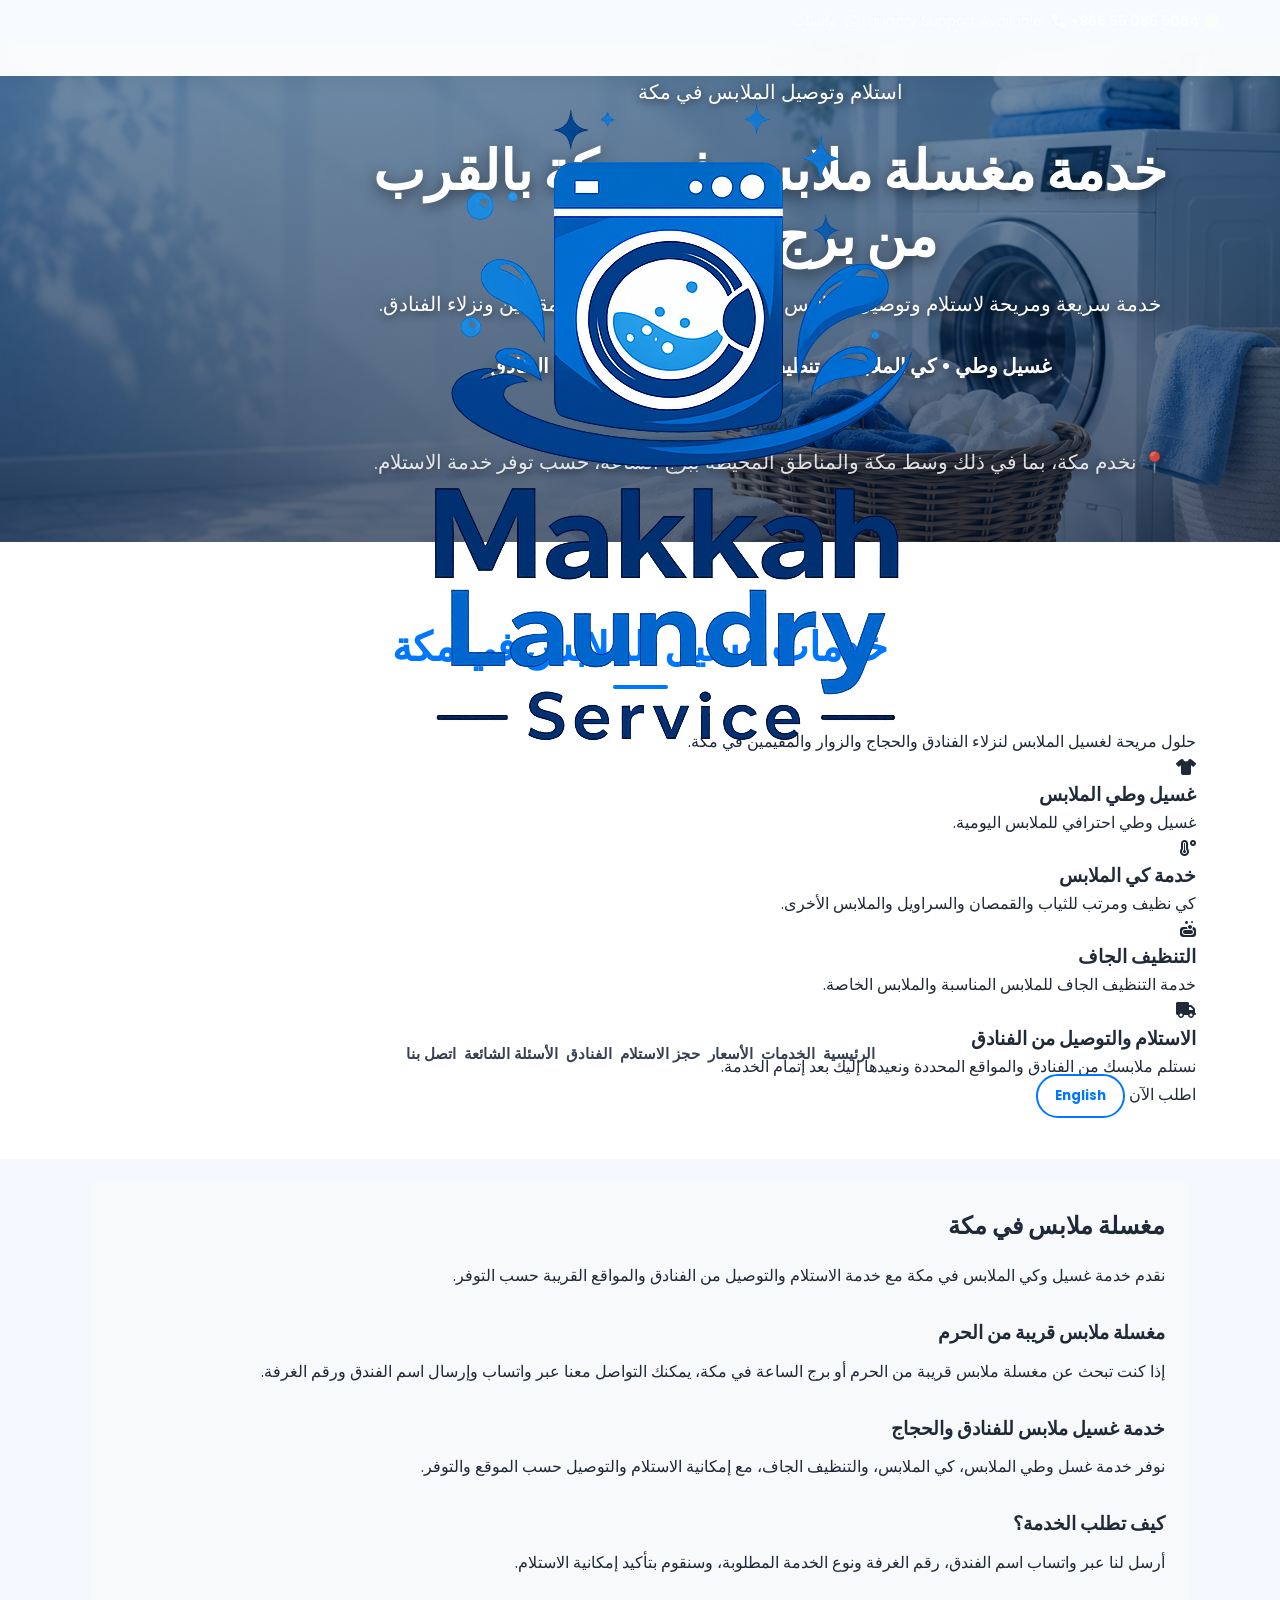
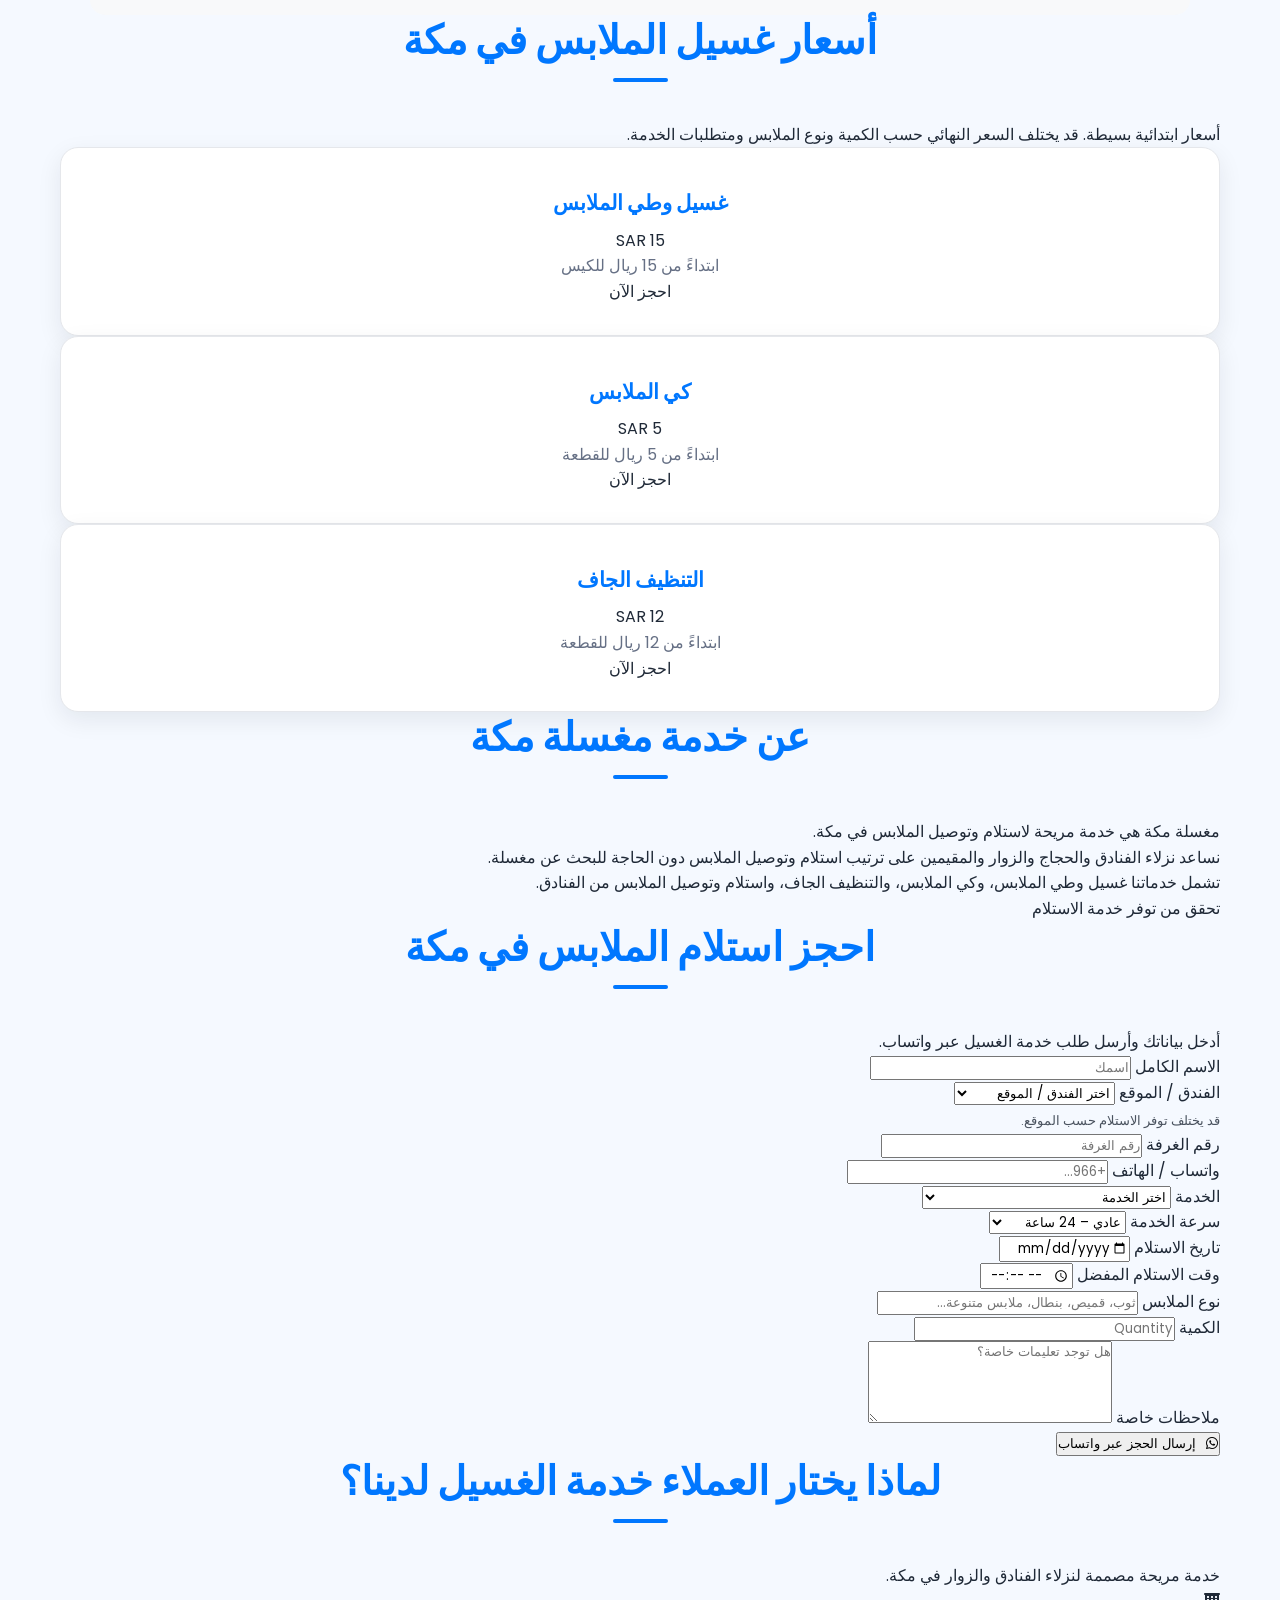
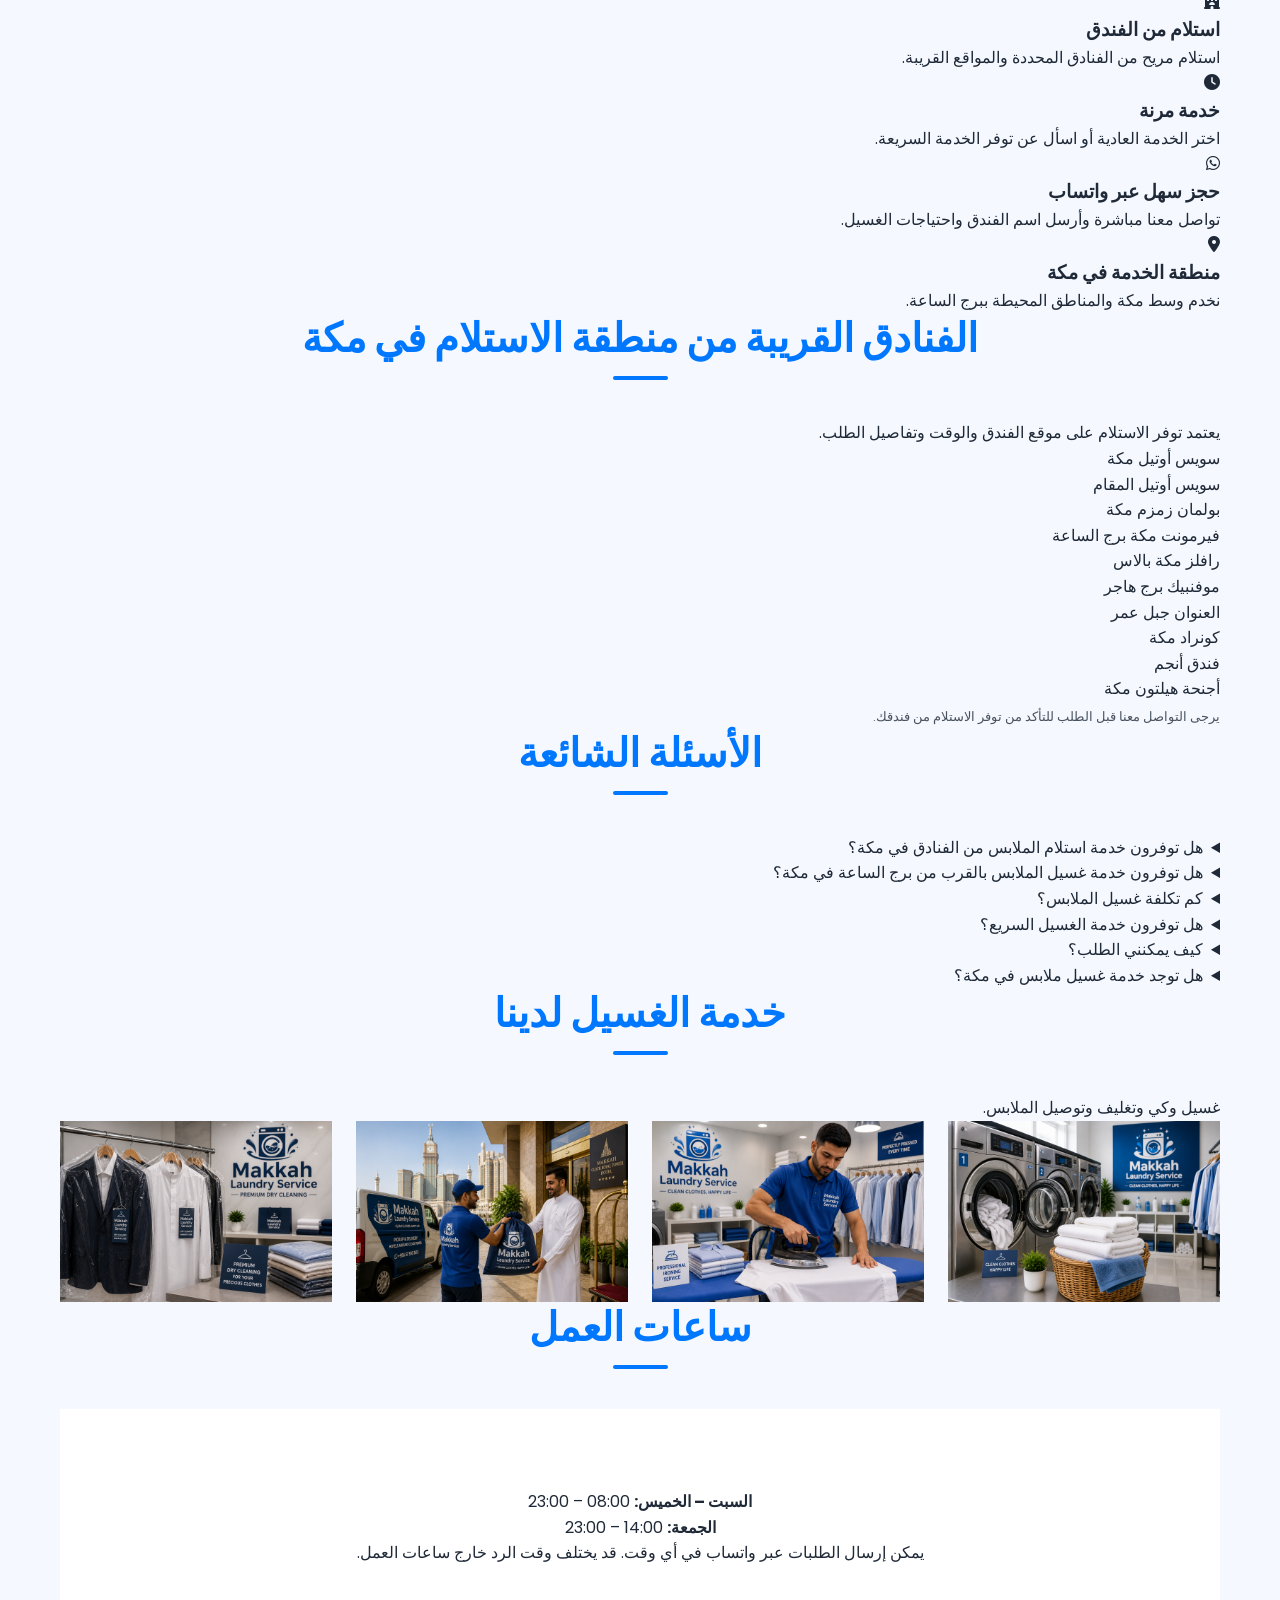
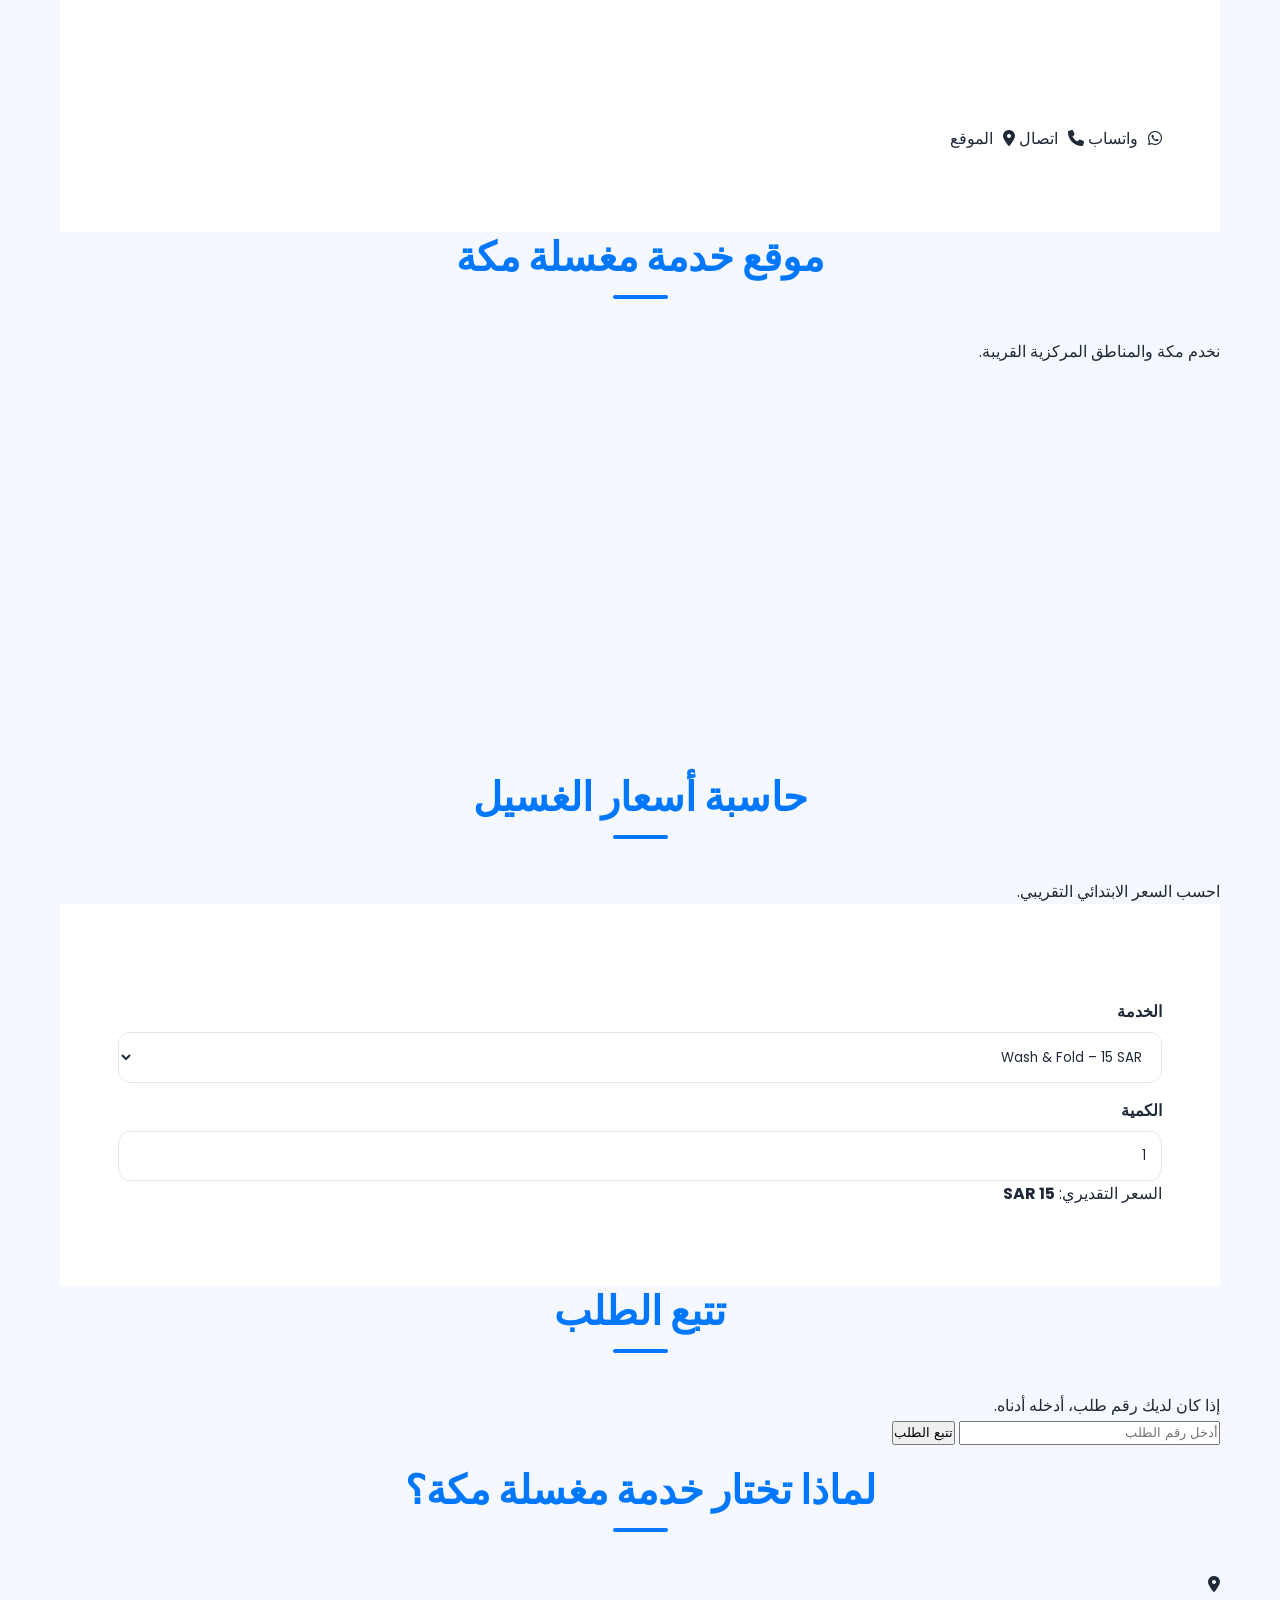
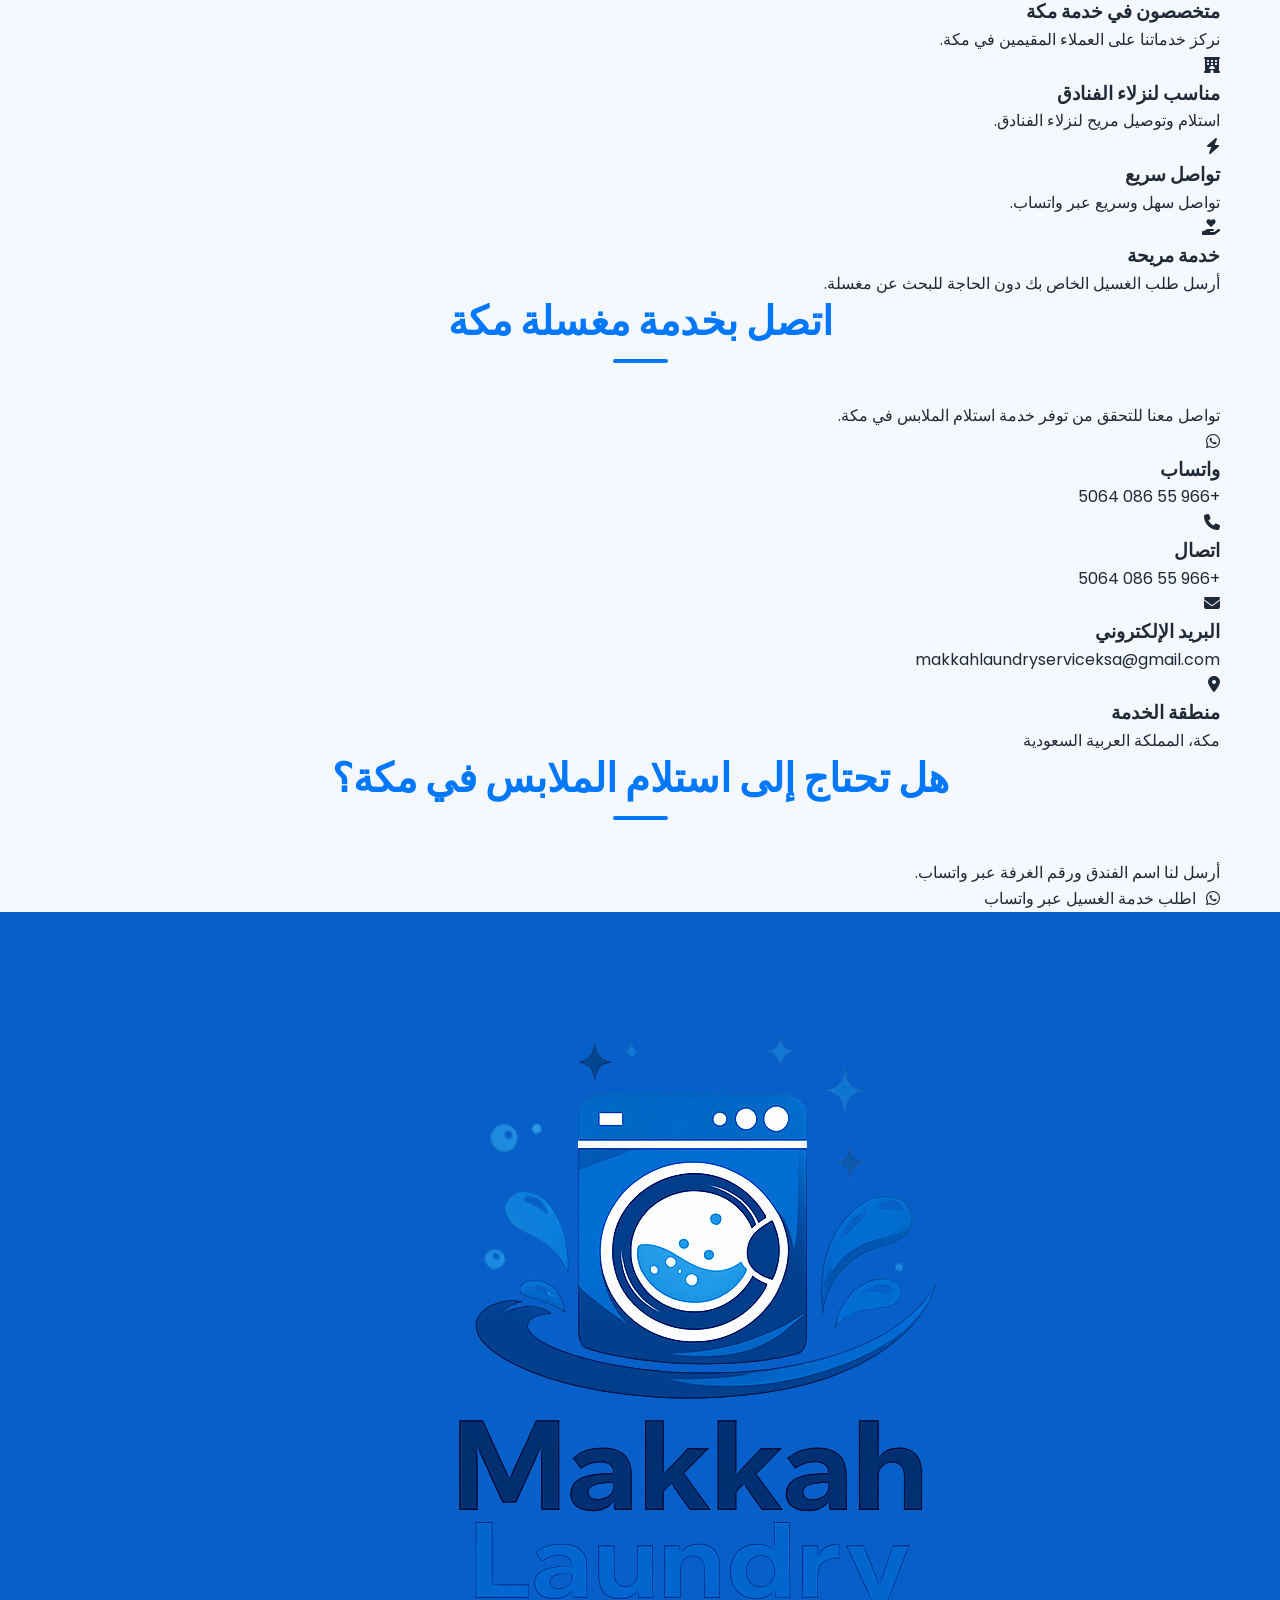
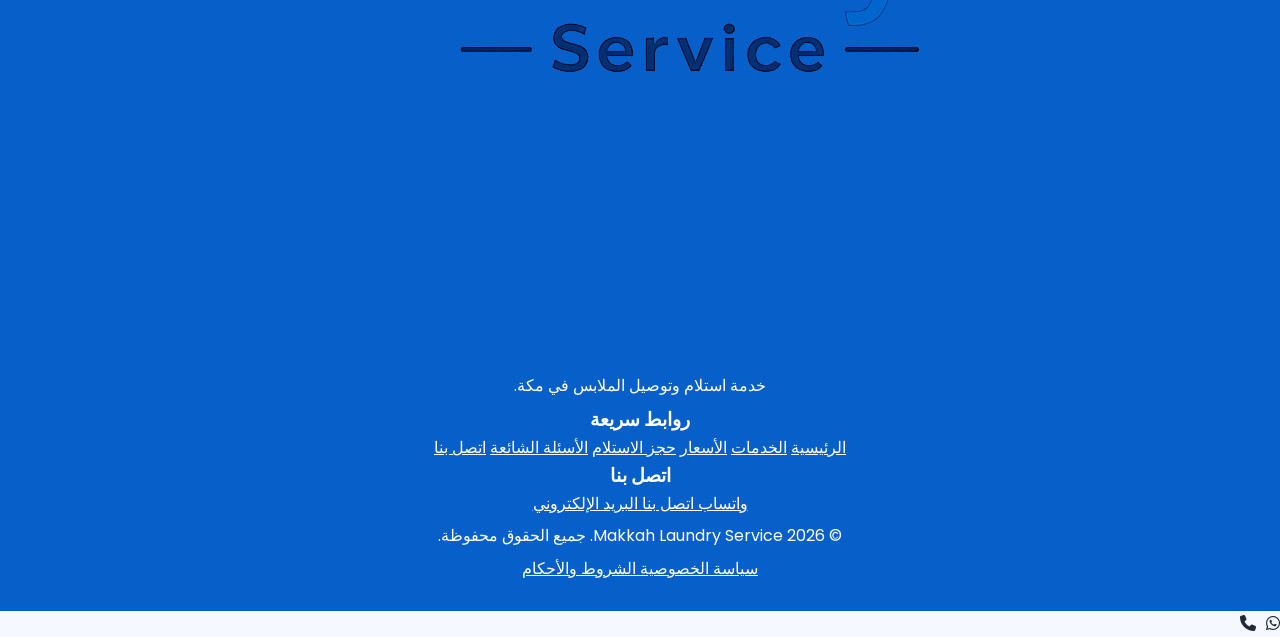
==== commit a080cf78: "Update script.js version in index.html" ====
--- a/index.html
+++ b/index.html
@@ -1839,7 +1839,7 @@
 
 
   <!-- MAIN JAVASCRIPT -->
-  <script src="script.js?v=20260913"></script>
+  <script src="script.js?v=20260914"></script>
 
 
   <!-- Service Worker -->
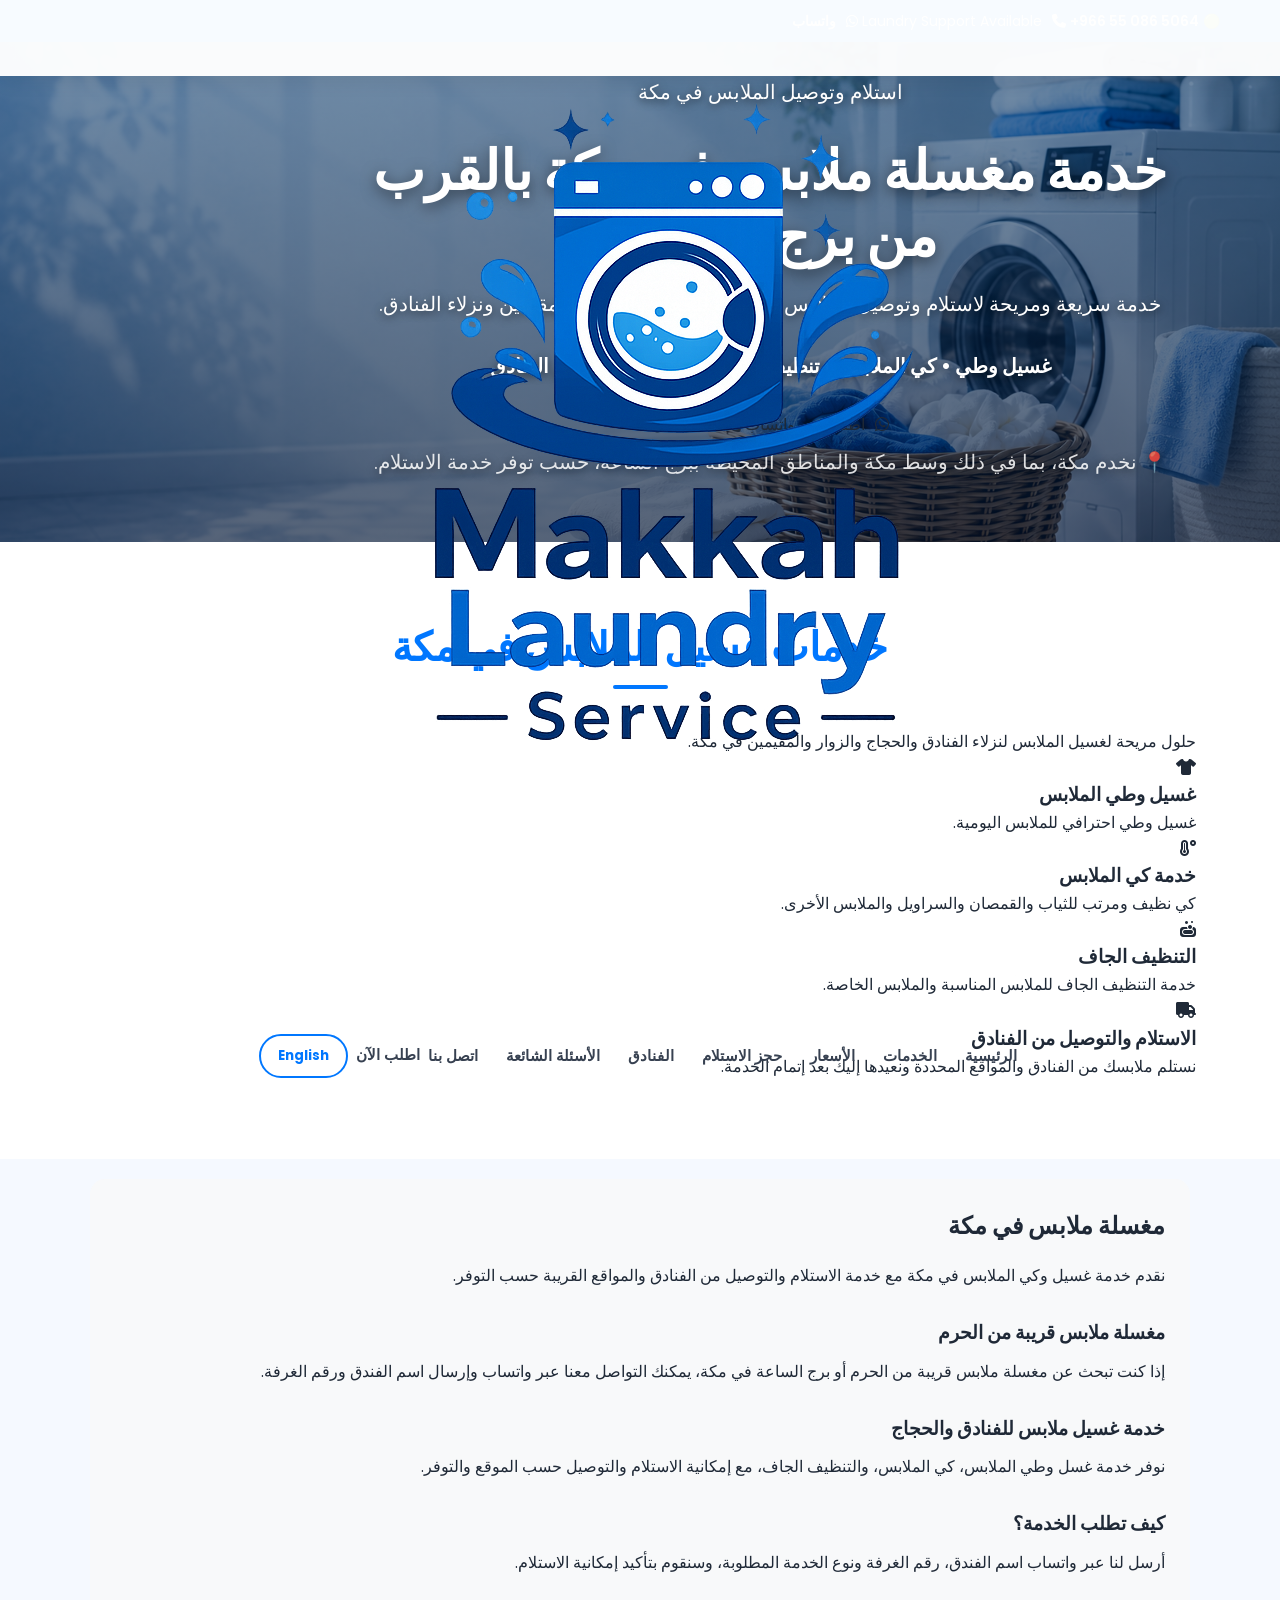
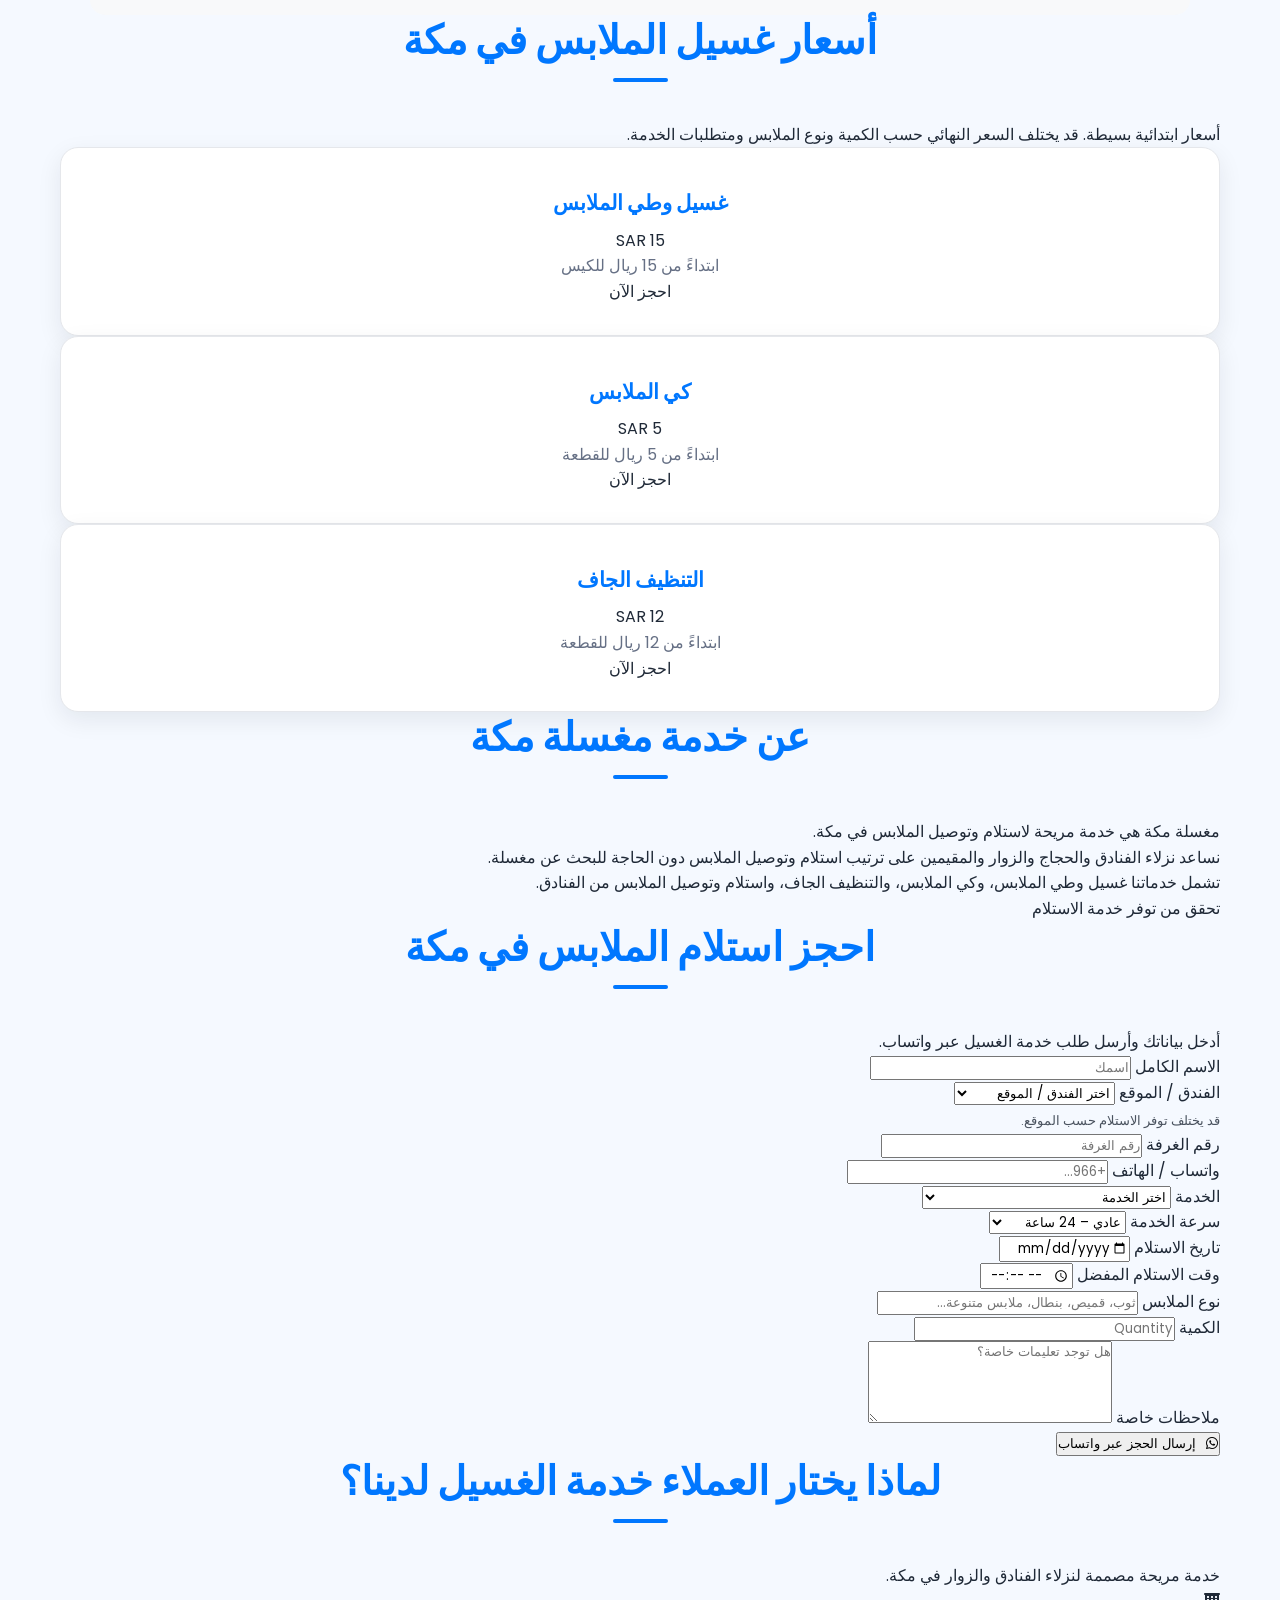
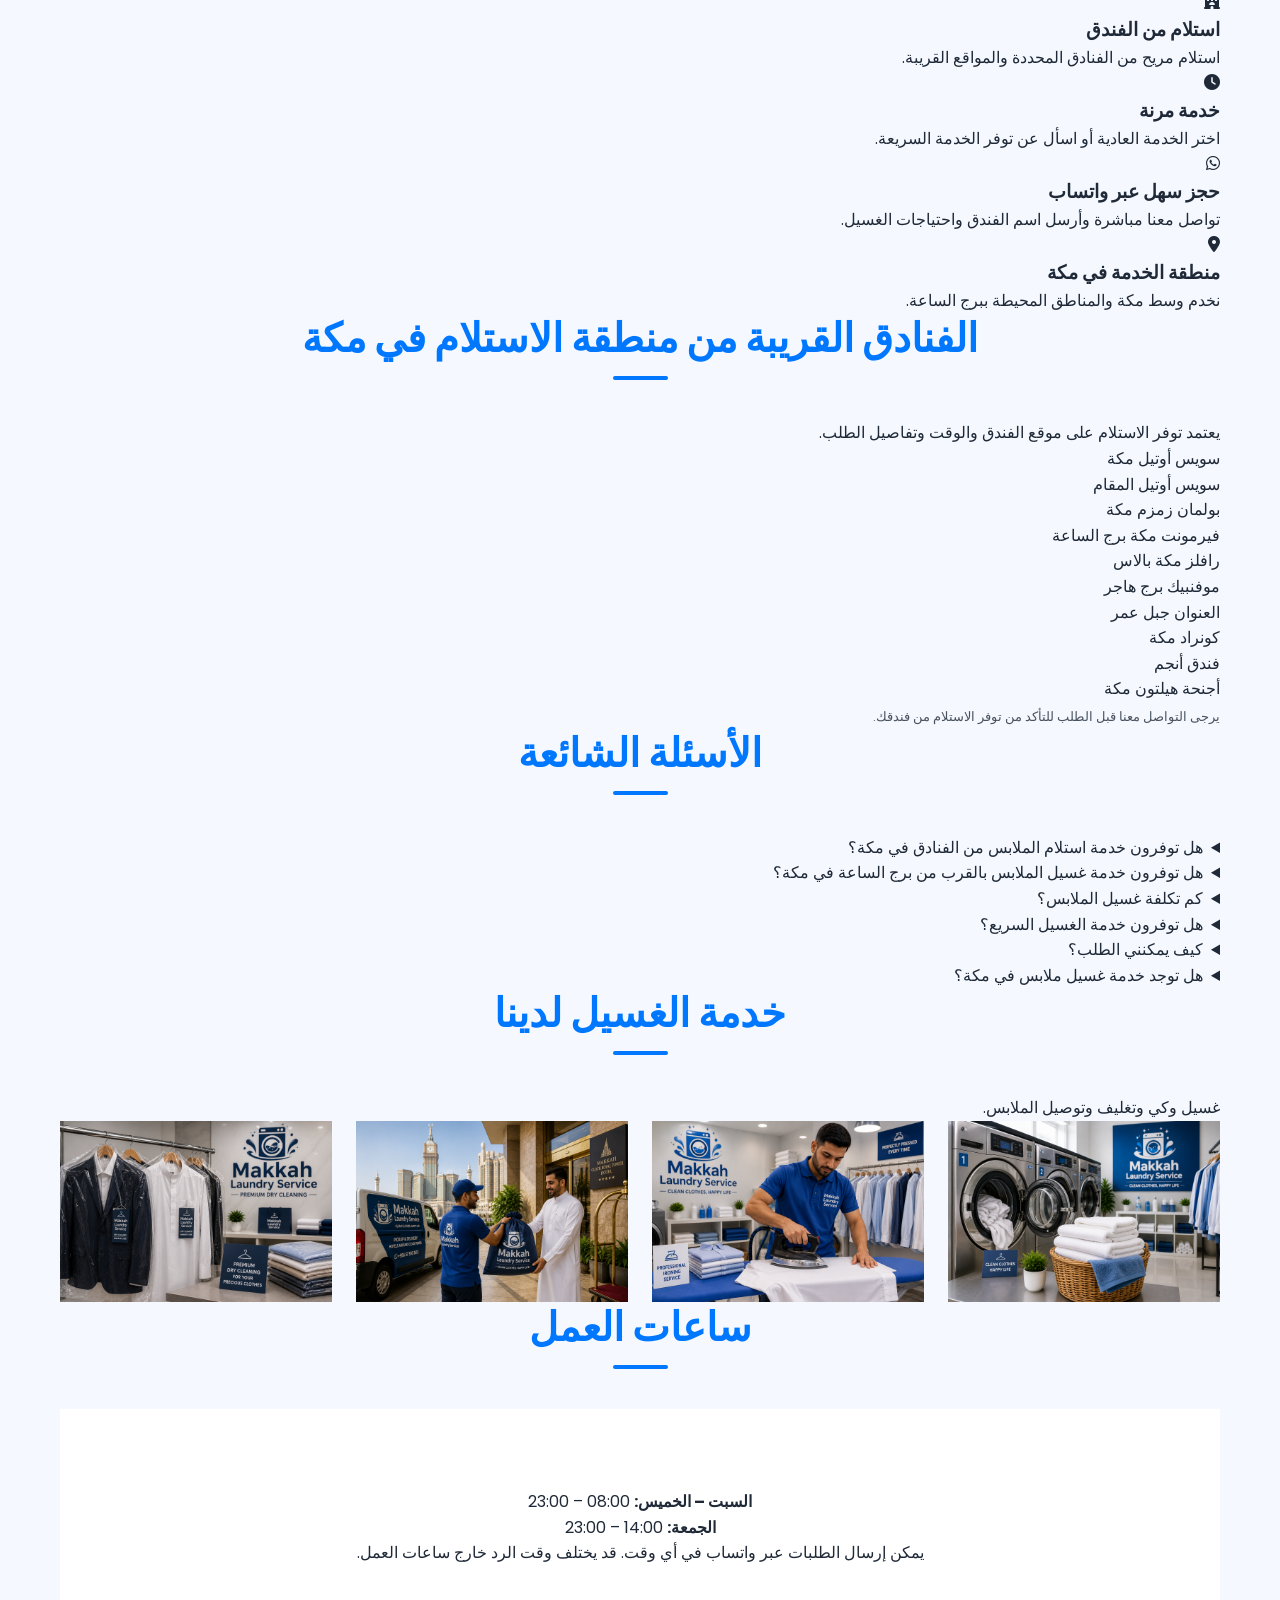
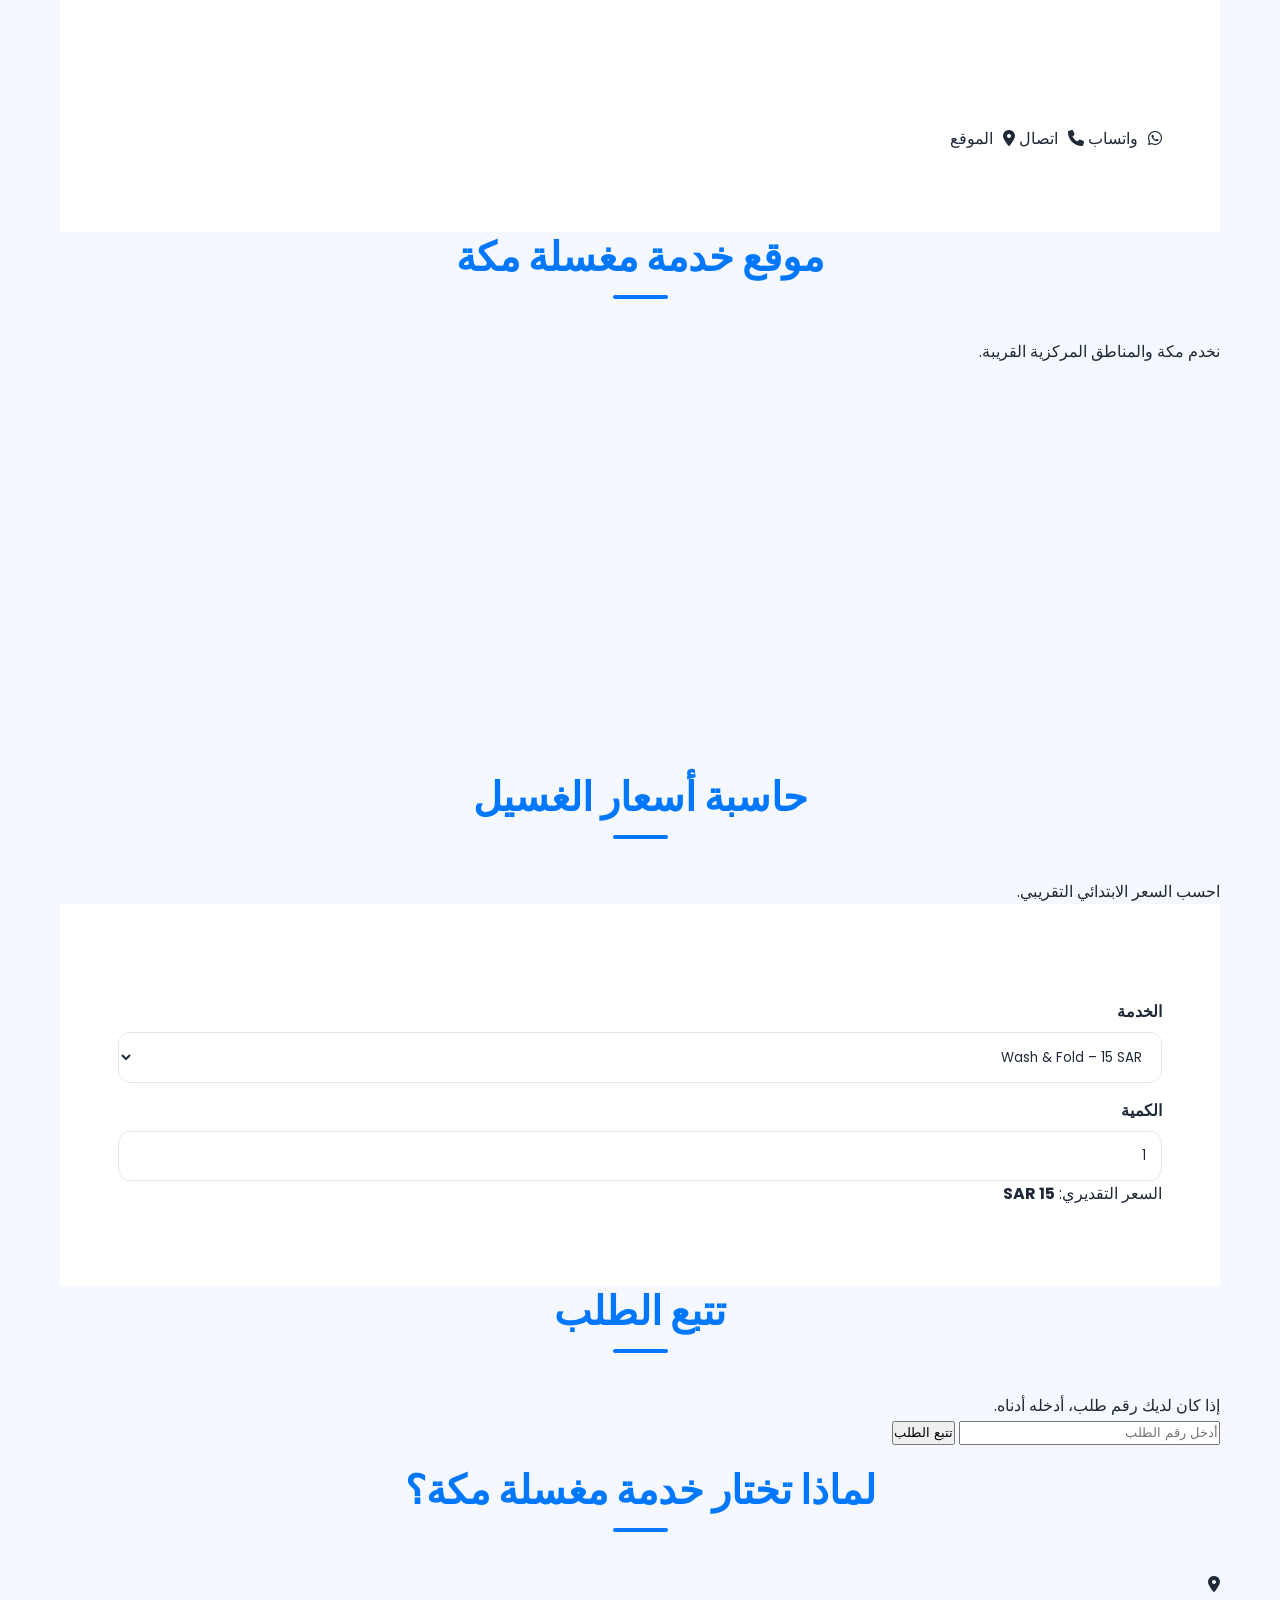
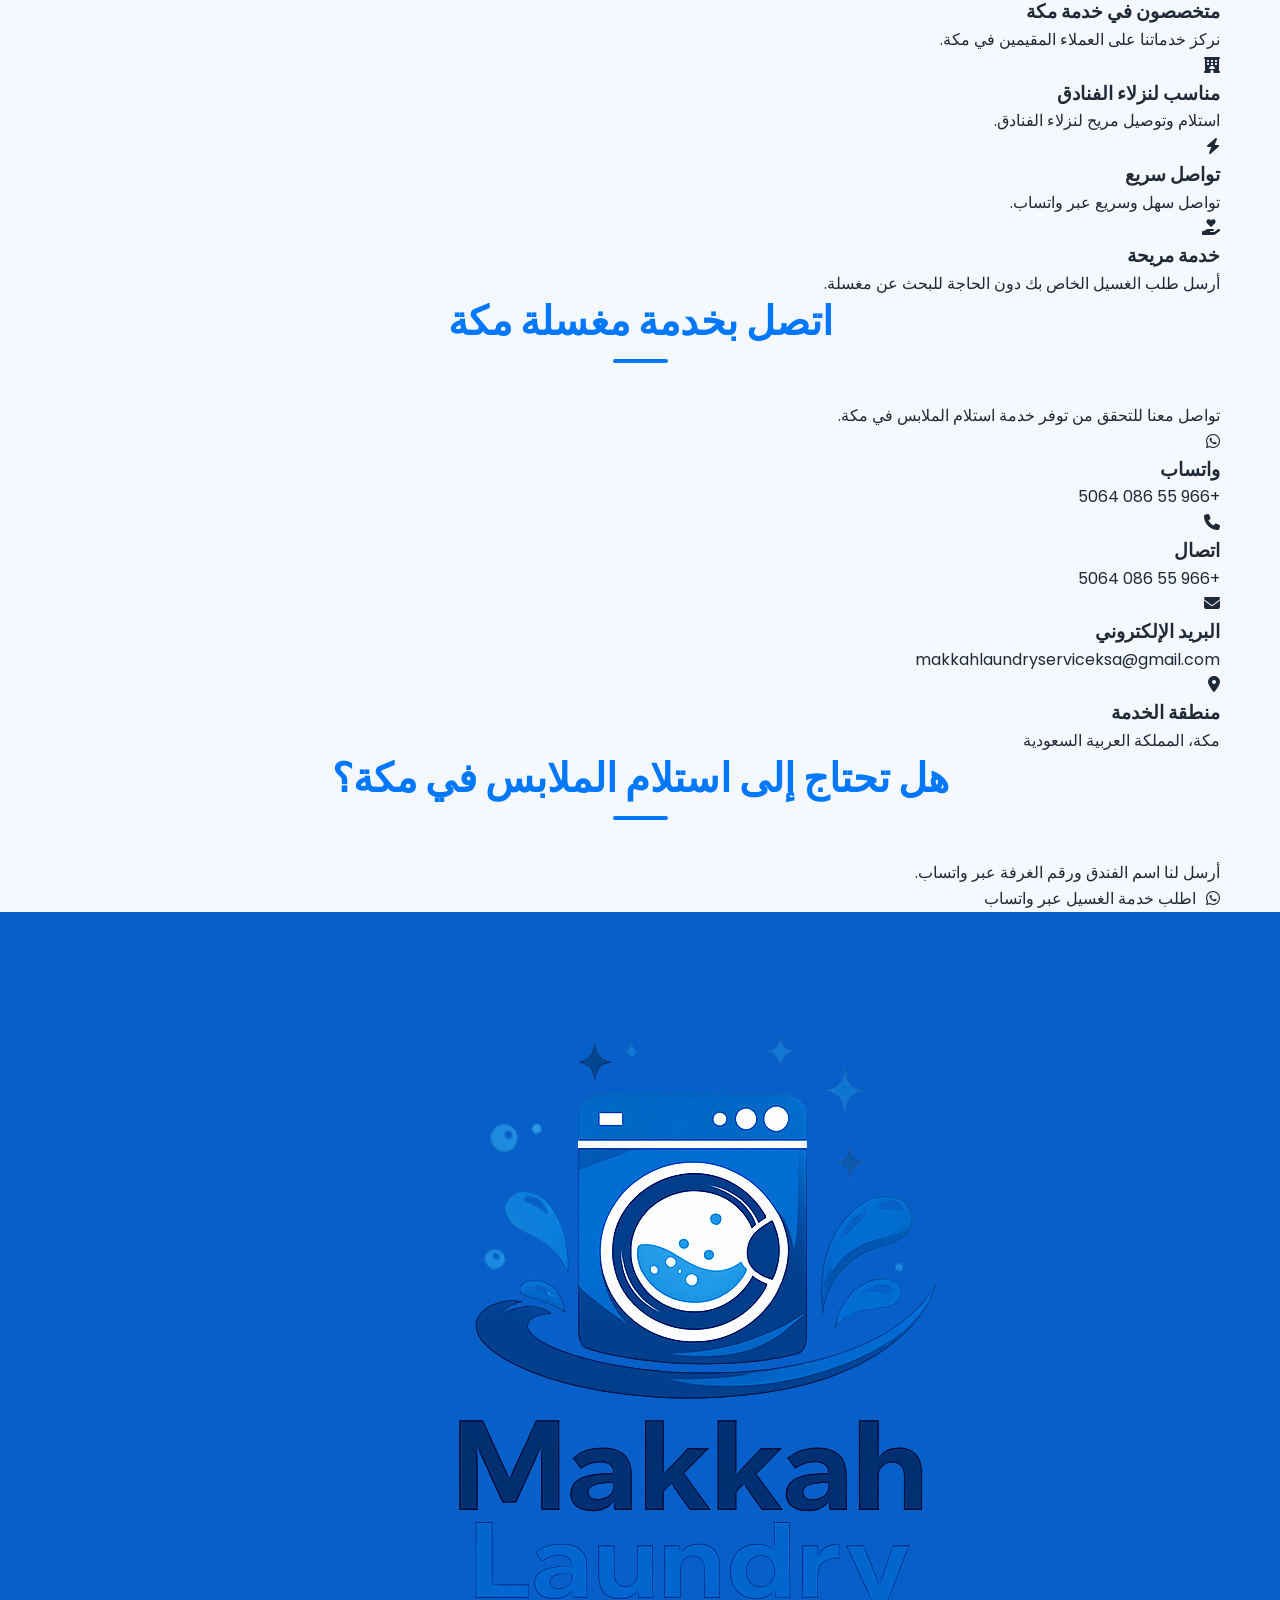
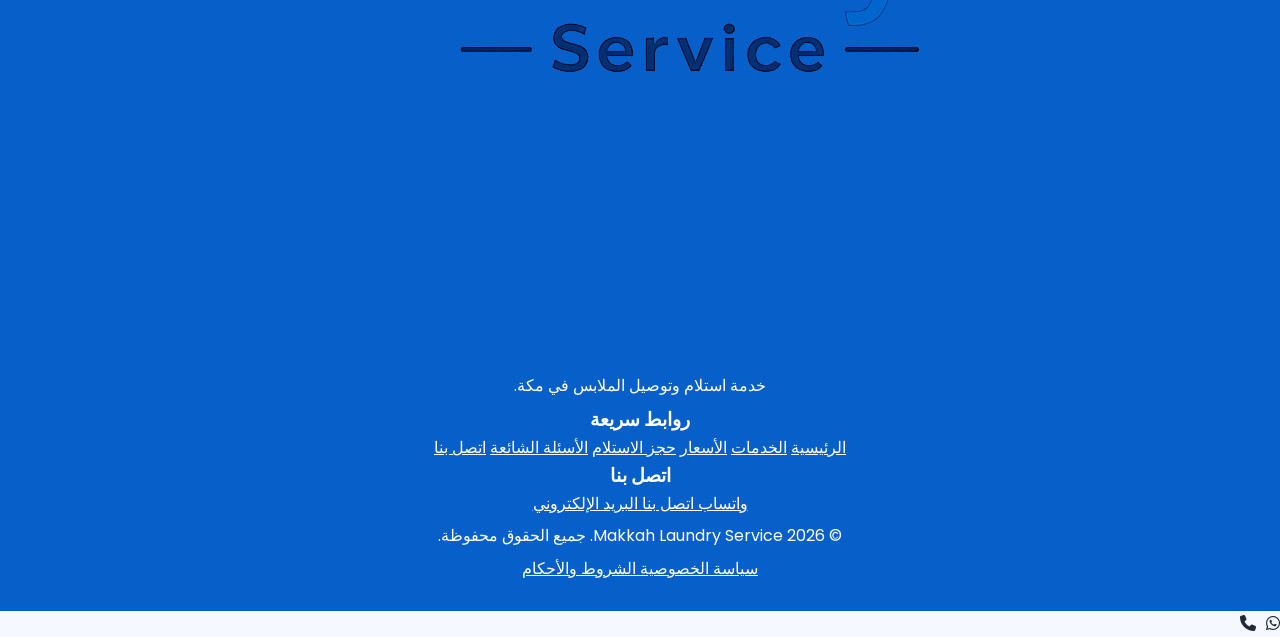
==== commit e44cf21d: "Refactor header structure and navigation elements" ====
--- a/index.html
+++ b/index.html
@@ -392,42 +392,69 @@
 
   <!-- HEADER -->
   <header class="header">
-    <div class="container">
-
-      <a href="#home" class="logo">
-        <img src="images/logo.png"
-             alt="Makkah Laundry Service logo"
-             loading="eager">
-      </a>
-
-      <nav class="nav" aria-label="Main Navigation">
-        <a href="#home">Home</a>
-        <a href="#services">Services</a>
-        <a href="#pricing">Pricing</a>
-        <a href="#booking">Book Pickup</a>
-        <a href="#hotels">Hotels</a>
-        <a href="#faq">FAQ</a>
-        <a href="#contact">Contact</a>
-      </nav>
-
-      <div class="header-actions">
-        <a class="btn btn-primary"
-           href="https://wa.me/966550865064?text=Hello%2C%20I%20need%20laundry%20pickup%20in%20Makkah."
-           target="_blank"
-           rel="noopener">
+  <div class="container header-inner">
+
+    <!-- LOGO -->
+    <a href="#home" class="logo" aria-label="Makkah Laundry Service Home">
+      <img
+        src="images/logo.png"
+        alt="Makkah Laundry Service"
+        loading="eager"
+      >
+    </a>
+
+    <!-- NAVIGATION -->
+    <nav class="nav" id="mainNav" aria-label="Main Navigation">
+
+      <ul>
+        <li><a href="#home">Home</a></li>
+        <li><a href="#services">Services</a></li>
+        <li><a href="#pricing">Pricing</a></li>
+        <li><a href="#booking">Book Pickup</a></li>
+        <li><a href="#hotels">Hotels</a></li>
+        <li><a href="#faq">FAQ</a></li>
+        <li><a href="#contact">Contact</a></li>
+      </ul>
+
+      <!-- NAV ACTIONS -->
+      <div class="nav-actions">
+
+        <a
+          class="btn btn-primary"
+          href="https://wa.me/966550865064?text=Hello%20Makkah%20Laundry%20Service%2C%20I%20want%20to%20book%20a%20laundry%20pickup."
+          target="_blank"
+          rel="noopener"
+        >
           Order Now
         </a>
 
-        <button id="langBtn"
-                type="button"
-                aria-label="Switch language">
+        <button
+          id="langBtn"
+          class="language-btn"
+          type="button"
+          aria-label="Switch language"
+        >
           العربية
         </button>
-      </div>
-
-    </div>
-  </header>
-
+
+      </div>
+
+    </nav>
+
+    <!-- MOBILE MENU BUTTON -->
+    <button
+      class="menu-toggle"
+      id="menuToggle"
+      type="button"
+      aria-label="Open menu"
+      aria-expanded="false"
+      aria-controls="mainNav"
+    >
+      <i class="fa-solid fa-bars" aria-hidden="true"></i>
+    </button>
+
+  </div>
+</header>
 
   <!-- HERO -->
   <section id="home" class="hero">
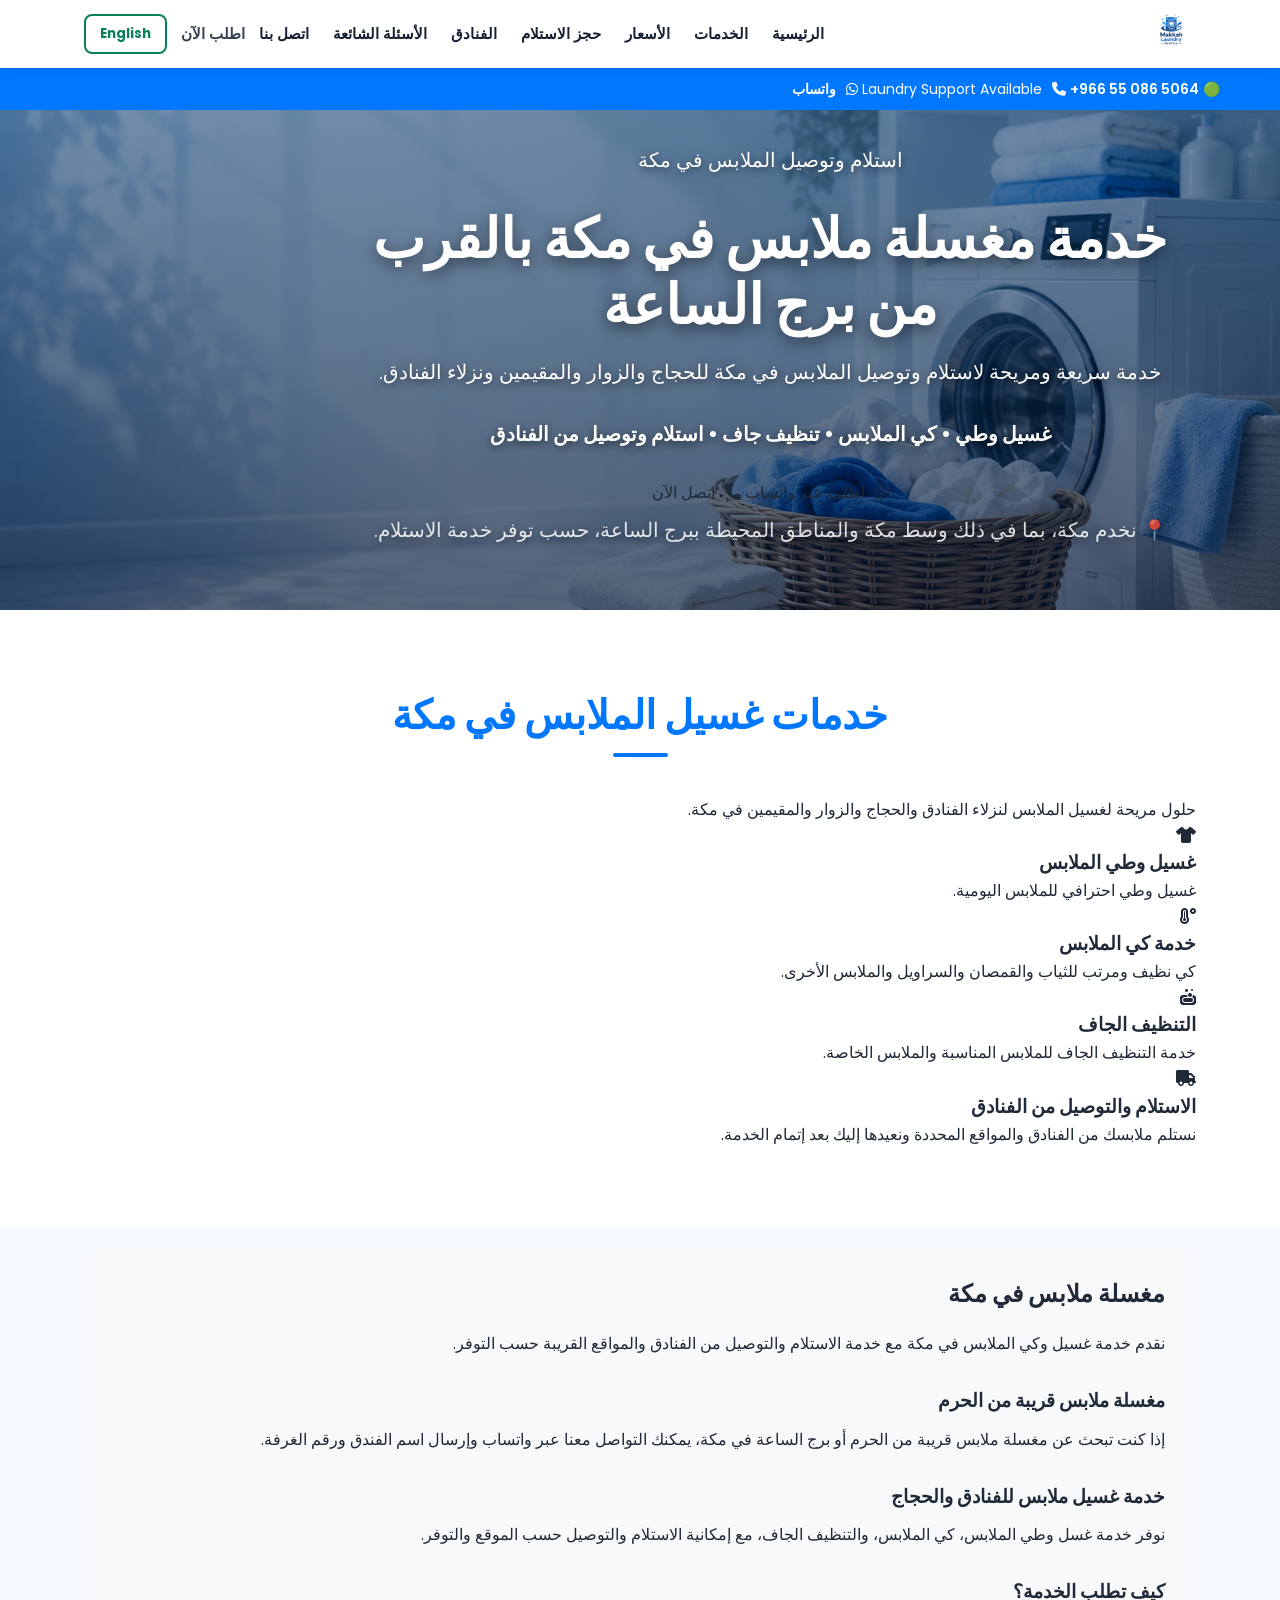
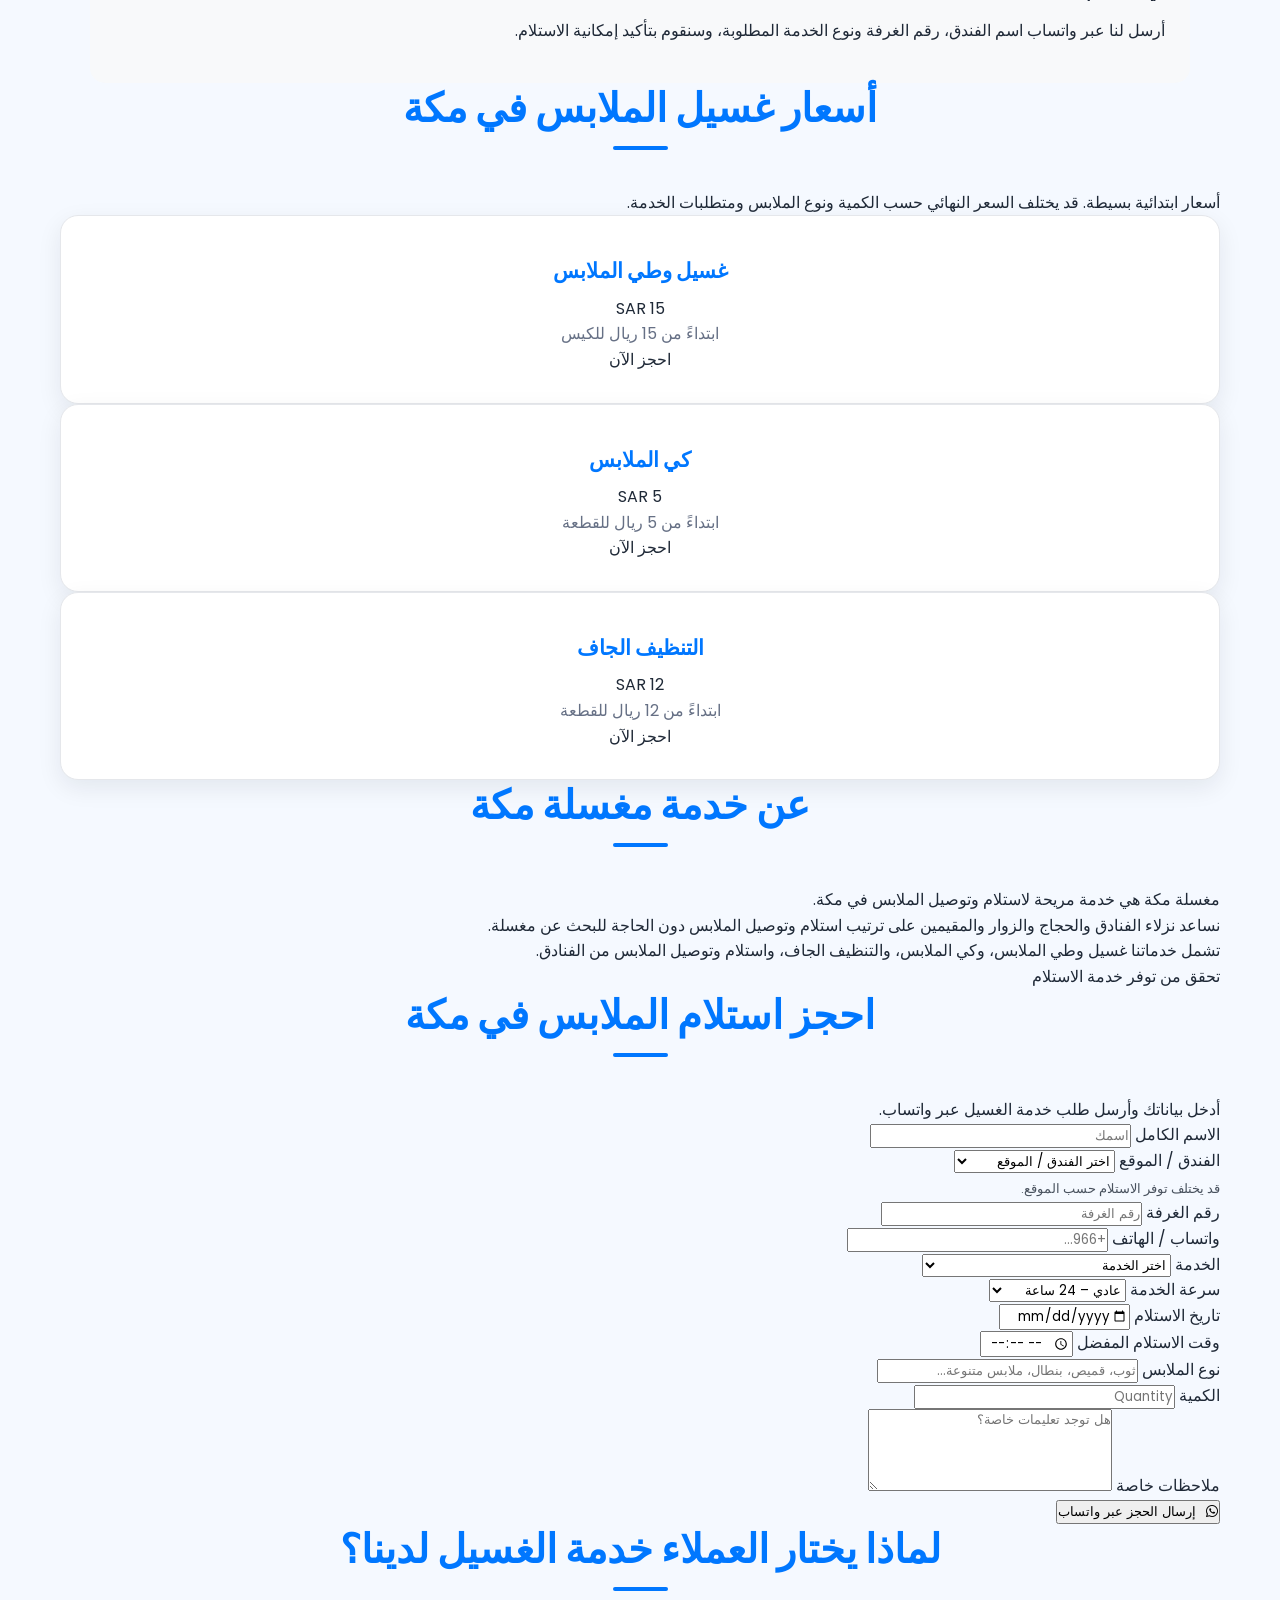
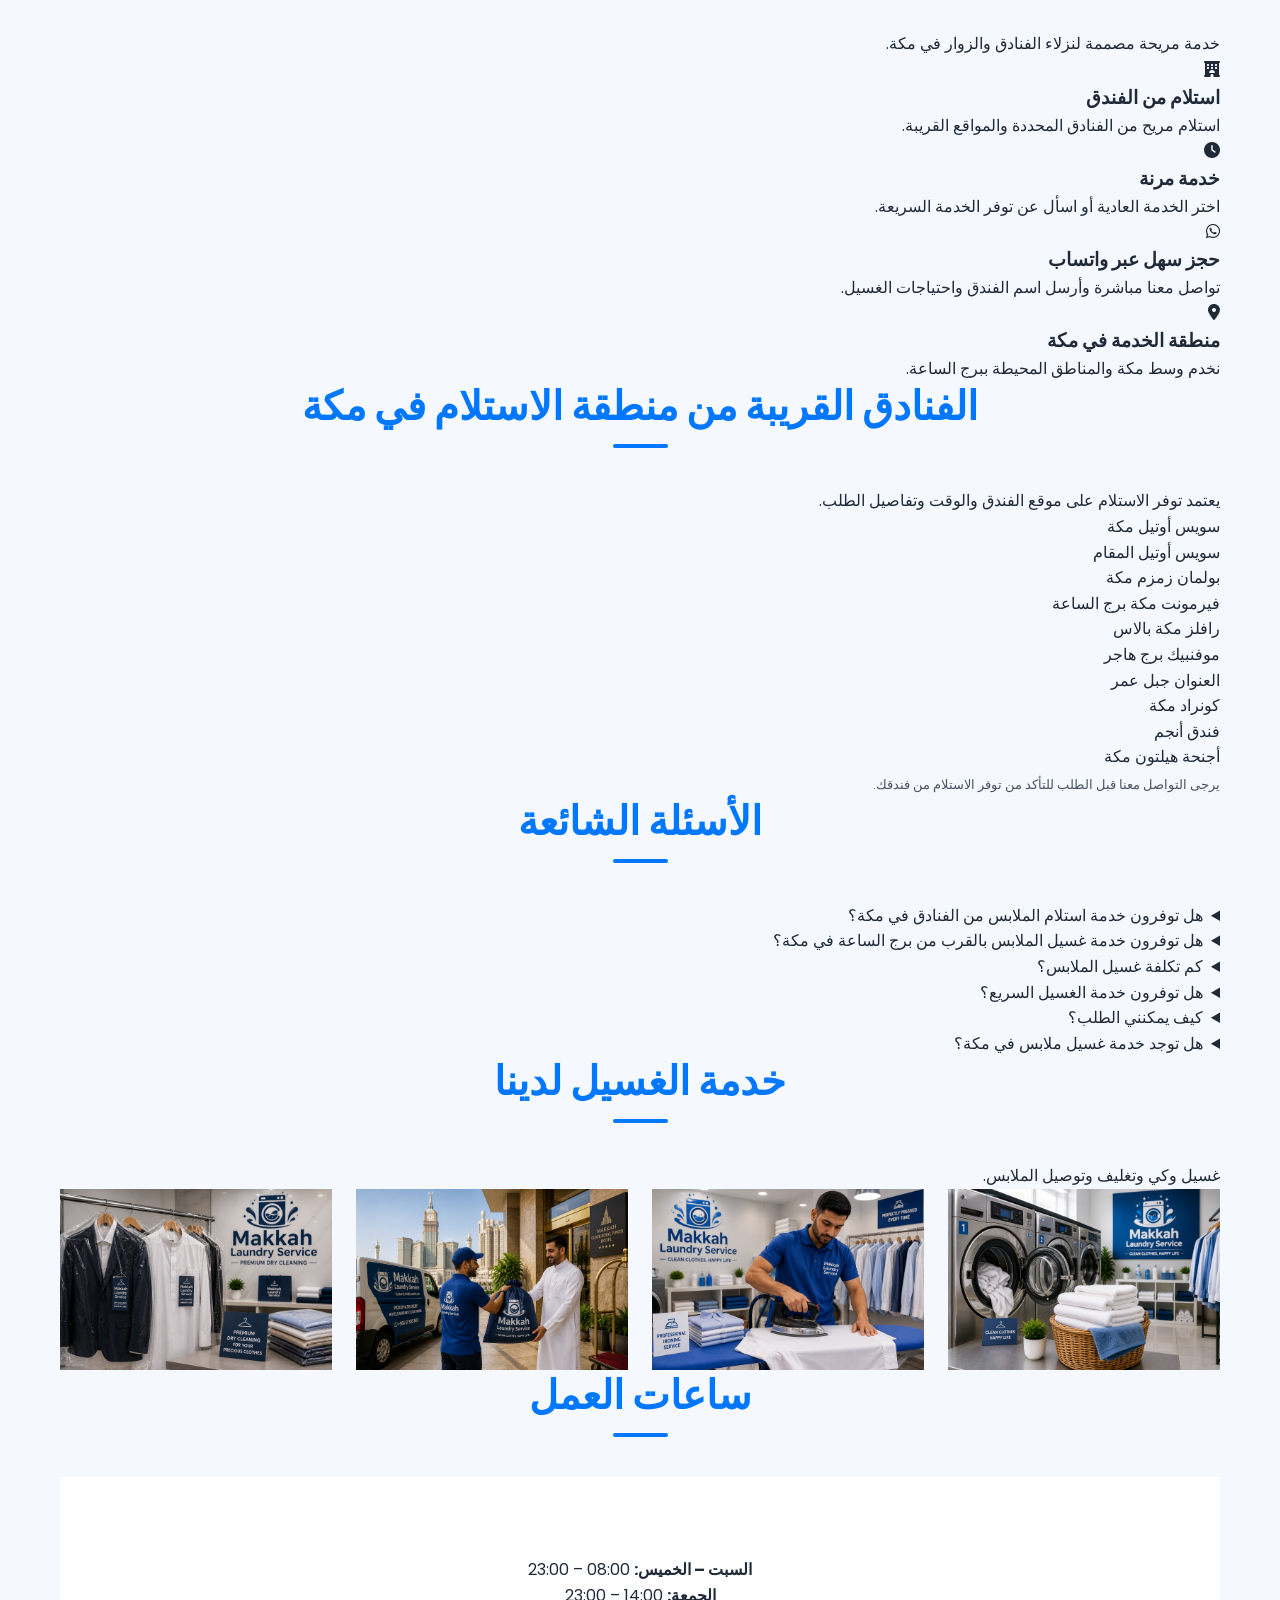
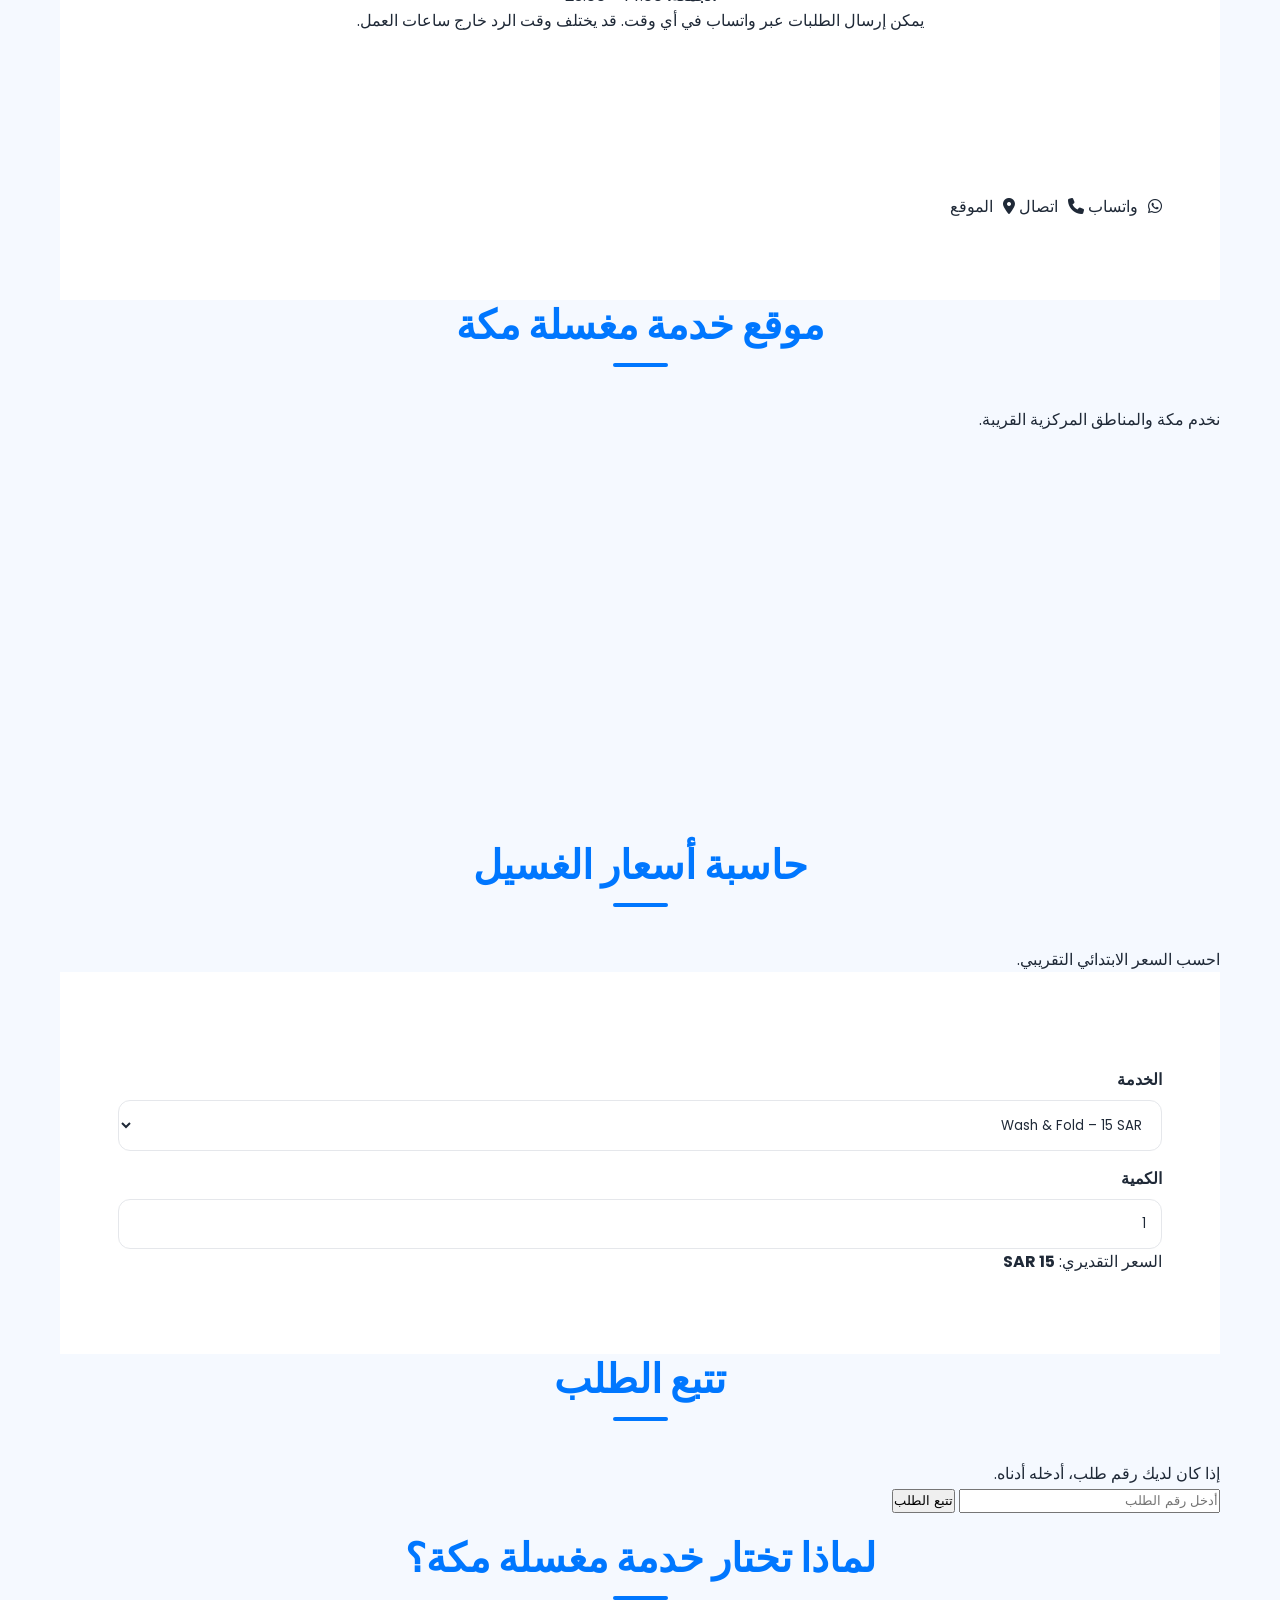
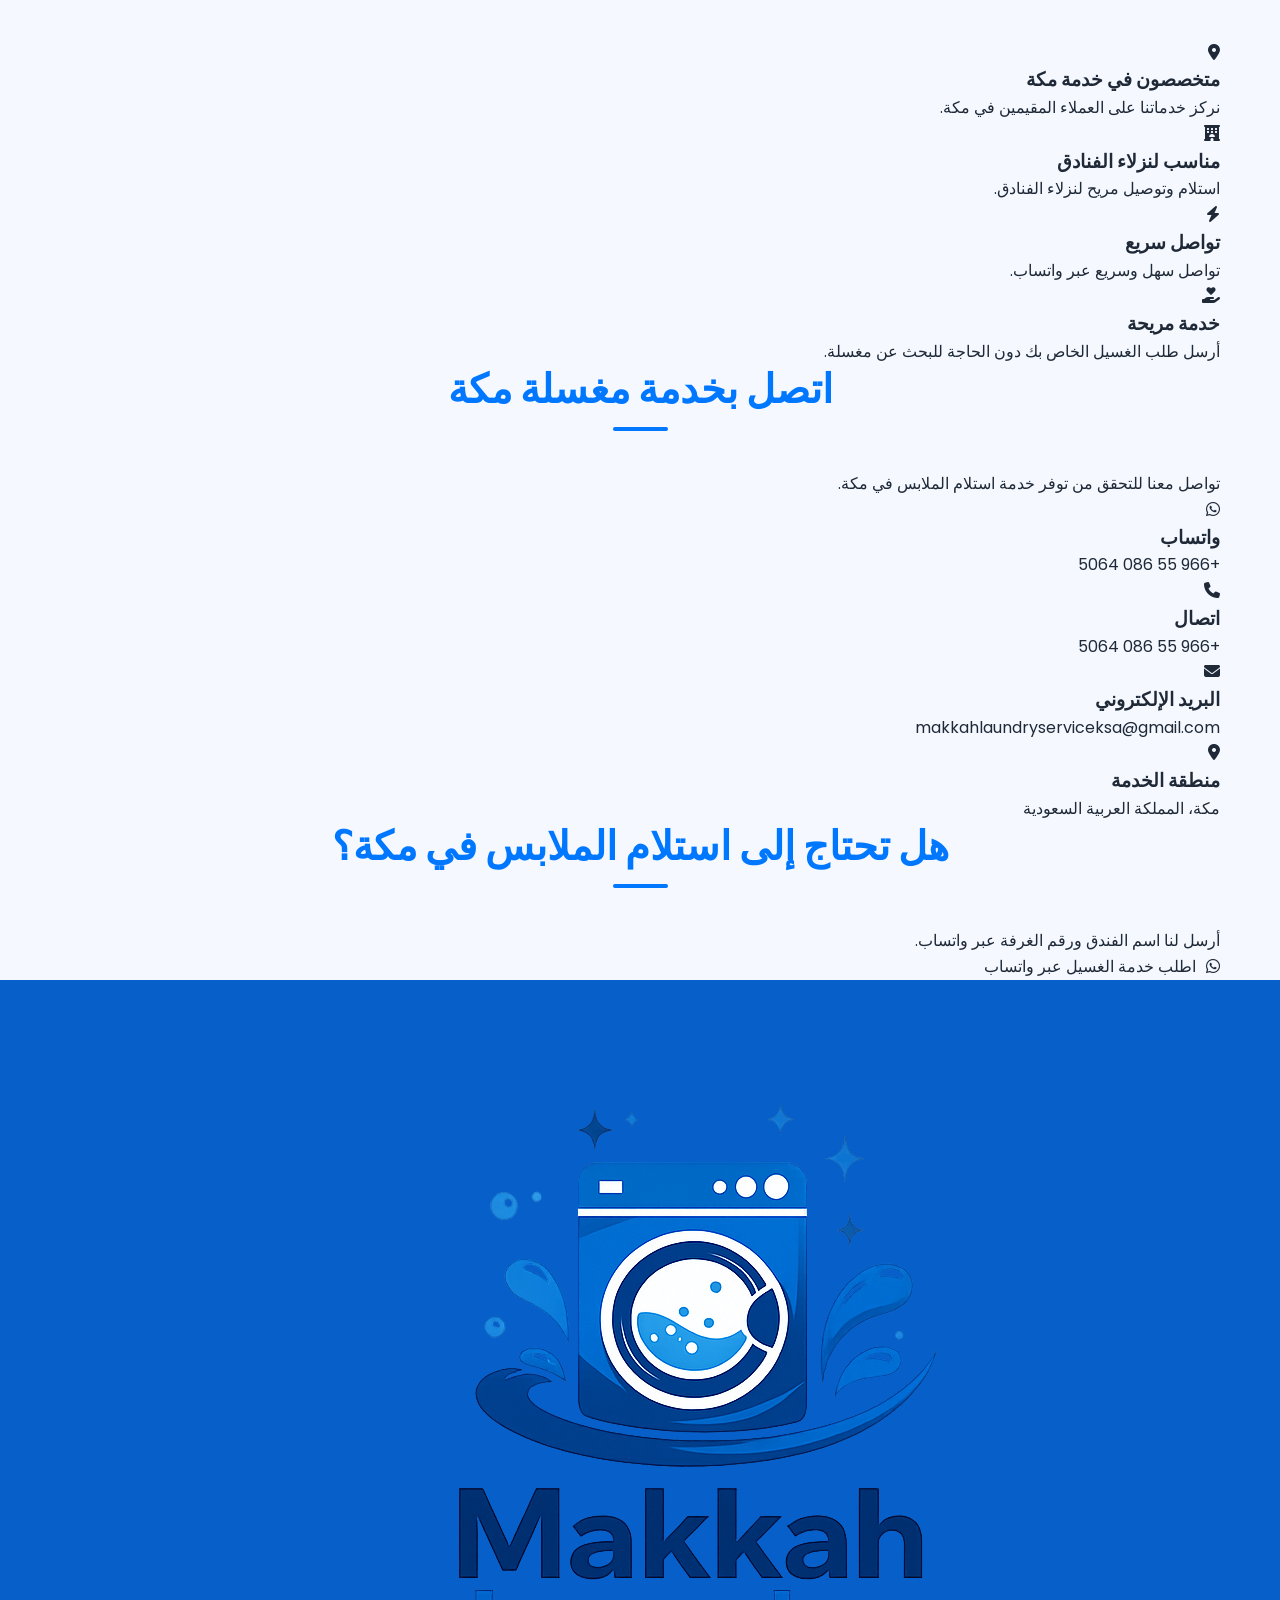
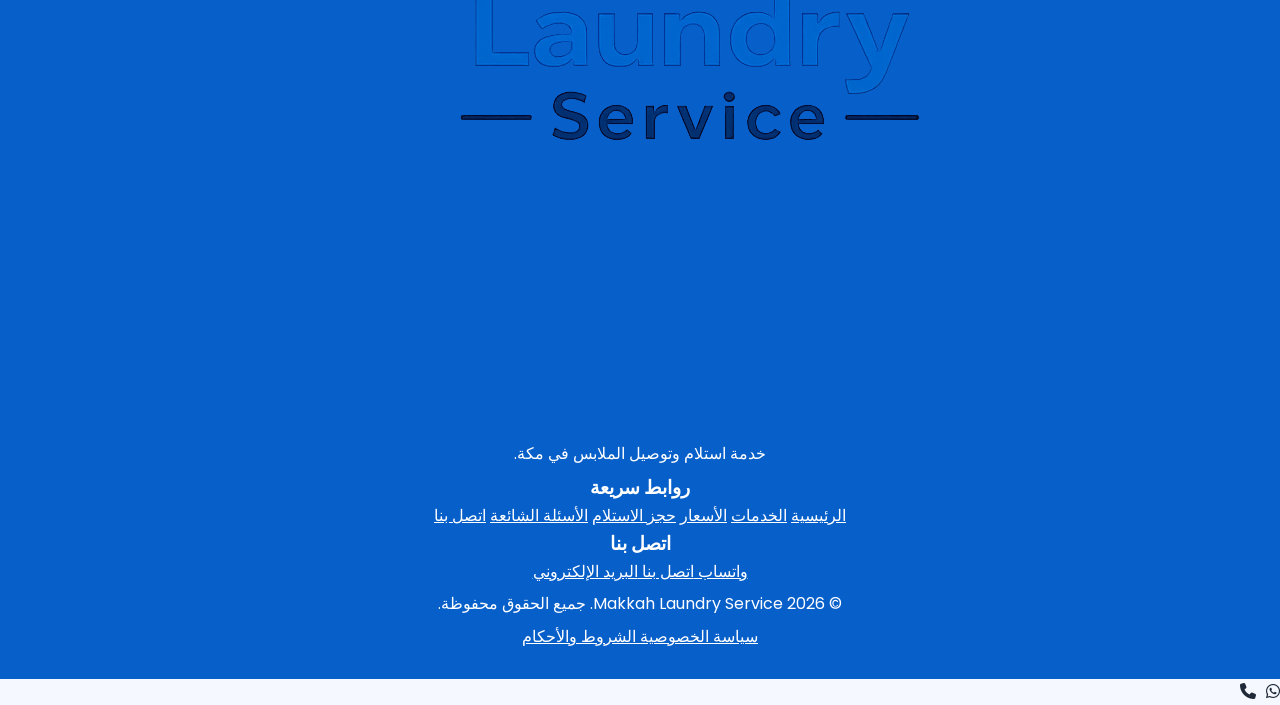
==== commit 938bff68: "Refactor header and navigation structure in index.html" ====
--- a/index.html
+++ b/index.html
@@ -391,69 +391,68 @@
 
 
   <!-- HEADER -->
-  <header class="header">
-  <div class="container header-inner">
-
-    <!-- LOGO -->
-    <a href="#home" class="logo" aria-label="Makkah Laundry Service Home">
-      <img
-        src="images/logo.png"
-        alt="Makkah Laundry Service"
-        loading="eager"
-      >
-    </a>
-
-    <!-- NAVIGATION -->
-    <nav class="nav" id="mainNav" aria-label="Main Navigation">
-
-      <ul>
-        <li><a href="#home">Home</a></li>
-        <li><a href="#services">Services</a></li>
-        <li><a href="#pricing">Pricing</a></li>
-        <li><a href="#booking">Book Pickup</a></li>
-        <li><a href="#hotels">Hotels</a></li>
-        <li><a href="#faq">FAQ</a></li>
-        <li><a href="#contact">Contact</a></li>
-      </ul>
-
-      <!-- NAV ACTIONS -->
-      <div class="nav-actions">
-
-        <a
-          class="btn btn-primary"
-          href="https://wa.me/966550865064?text=Hello%20Makkah%20Laundry%20Service%2C%20I%20want%20to%20book%20a%20laundry%20pickup."
-          target="_blank"
-          rel="noopener"
+<header class="header">
+    <div class="container">
+
+        <!-- LOGO -->
+        <a href="#home" class="logo" aria-label="Makkah Laundry Service">
+            <img
+                src="images/logo.png"
+                alt="Makkah Laundry Service"
+                loading="eager"
+            >
+        </a>
+
+        <!-- NAVIGATION -->
+        <nav class="nav" id="mainNav" aria-label="Main Navigation">
+
+            <ul>
+                <li><a href="#home">Home</a></li>
+                <li><a href="#services">Services</a></li>
+                <li><a href="#pricing">Pricing</a></li>
+                <li><a href="#booking">Book Pickup</a></li>
+                <li><a href="#hotels">Hotels</a></li>
+                <li><a href="#faq">FAQ</a></li>
+                <li><a href="#contact">Contact</a></li>
+            </ul>
+
+            <div class="nav-actions">
+
+                <a
+                    class="btn btn-primary"
+                    href="https://wa.me/966550865064?text=Hello%20Makkah%20Laundry%20Service%2C%20I%20want%20to%20book%20a%20laundry%20pickup."
+                    target="_blank"
+                    rel="noopener"
+                >
+                    Order Now
+                </a>
+
+                <button
+                    id="langBtn"
+                    class="language-btn"
+                    type="button"
+                    aria-label="Change language"
+                >
+                    العربية
+                </button>
+
+            </div>
+
+        </nav>
+
+        <!-- MOBILE MENU BUTTON -->
+        <button
+            class="menu-toggle"
+            id="menuToggle"
+            type="button"
+            aria-label="Open menu"
+            aria-expanded="false"
+            aria-controls="mainNav"
         >
-          Order Now
-        </a>
-
-        <button
-          id="langBtn"
-          class="language-btn"
-          type="button"
-          aria-label="Switch language"
-        >
-          العربية
+            <i class="fa-solid fa-bars"></i>
         </button>
 
-      </div>
-
-    </nav>
-
-    <!-- MOBILE MENU BUTTON -->
-    <button
-      class="menu-toggle"
-      id="menuToggle"
-      type="button"
-      aria-label="Open menu"
-      aria-expanded="false"
-      aria-controls="mainNav"
-    >
-      <i class="fa-solid fa-bars" aria-hidden="true"></i>
-    </button>
-
-  </div>
+    </div>
 </header>
 
   <!-- HERO -->
--- a/style.css
+++ b/style.css
@@ -1496,3 +1496,254 @@
         animation: none !important;
     }
 }
+
+/* =========================================================
+   MAKKAH LAUNDRY SERVICE
+   FINAL HEADER + LOGO + MOBILE MENU
+   ========================================================= */
+
+.header {
+    position: fixed !important;
+    top: 0 !important;
+    left: 0 !important;
+    width: 100% !important;
+    height: 68px !important;
+    z-index: 9999 !important;
+    background: #ffffff !important;
+    box-shadow: 0 2px 12px rgba(0,0,0,0.08) !important;
+}
+
+.header > .container {
+    width: 100% !important;
+    max-width: 1200px !important;
+    height: 68px !important;
+    margin: 0 auto !important;
+    padding: 0 20px !important;
+
+    display: flex !important;
+    align-items: center !important;
+    justify-content: space-between !important;
+    gap: 20px !important;
+}
+
+/* LOGO */
+
+.header .logo {
+    display: flex !important;
+    align-items: center !important;
+    flex-shrink: 0 !important;
+    text-decoration: none !important;
+}
+
+.header .logo img {
+    display: block !important;
+    width: auto !important;
+    height: 48px !important;
+    max-width: 180px !important;
+    object-fit: contain !important;
+}
+
+/* NAVIGATION */
+
+.header .nav {
+    flex: 1 !important;
+    display: flex !important;
+    align-items: center !important;
+    justify-content: flex-end !important;
+}
+
+.header .nav > ul {
+    display: flex !important;
+    align-items: center !important;
+    justify-content: flex-end !important;
+    gap: 4px !important;
+    list-style: none !important;
+    margin: 0 !important;
+    padding: 0 !important;
+}
+
+.header .nav > ul > li {
+    margin: 0 !important;
+    padding: 0 !important;
+    list-style: none !important;
+}
+
+.header .nav > ul > li > a {
+    display: block !important;
+    padding: 10px 10px !important;
+    color: #172033 !important;
+    text-decoration: none !important;
+    white-space: nowrap !important;
+    font-size: 15px !important;
+    font-weight: 600 !important;
+}
+
+/* NAV ACTIONS */
+
+.header .nav-actions {
+    display: flex !important;
+    align-items: center !important;
+    gap: 10px !important;
+    flex-shrink: 0 !important;
+}
+
+.header .nav-actions .btn {
+    white-space: nowrap !important;
+}
+
+.header .language-btn {
+    min-height: 40px !important;
+    padding: 8px 14px !important;
+    border: 2px solid #087f5b !important;
+    border-radius: 8px !important;
+    background: #ffffff !important;
+    color: #087f5b !important;
+    font-weight: 700 !important;
+    cursor: pointer !important;
+}
+
+/* MOBILE MENU BUTTON */
+
+.header .menu-toggle {
+    display: none !important;
+    width: 44px !important;
+    height: 44px !important;
+    padding: 0 !important;
+    border: 0 !important;
+    background: transparent !important;
+    color: #087f5b !important;
+    cursor: pointer !important;
+    align-items: center !important;
+    justify-content: center !important;
+    font-size: 24px !important;
+    flex-shrink: 0 !important;
+}
+
+/* BODY SPACE FOR FIXED HEADER */
+
+body {
+    padding-top: 68px !important;
+}
+
+/* =========================================================
+   MOBILE
+   ========================================================= */
+
+@media (max-width: 900px) {
+
+    .header {
+        top: 0 !important;
+        height: 68px !important;
+    }
+
+    .header > .container {
+        height: 68px !important;
+        padding: 0 14px !important;
+        gap: 10px !important;
+    }
+
+    .header .logo img {
+        height: 45px !important;
+        max-width: 155px !important;
+    }
+
+    .header .menu-toggle {
+        display: flex !important;
+        z-index: 10002 !important;
+    }
+
+    .header .nav {
+        position: fixed !important;
+        top: 68px !important;
+        right: -100% !important;
+        left: auto !important;
+
+        width: min(320px, 88vw) !important;
+        height: calc(100vh - 68px) !important;
+
+        padding: 22px 20px !important;
+
+        display: flex !important;
+        flex-direction: column !important;
+        align-items: stretch !important;
+        justify-content: flex-start !important;
+
+        background: #ffffff !important;
+        box-shadow: -8px 0 25px rgba(0,0,0,0.12) !important;
+
+        overflow-y: auto !important;
+
+        transition: right 0.25s ease !important;
+        z-index: 10000 !important;
+    }
+
+    .header .nav.active {
+        right: 0 !important;
+    }
+
+    .header .nav > ul {
+        width: 100% !important;
+        display: flex !important;
+        flex-direction: column !important;
+        align-items: stretch !important;
+        gap: 0 !important;
+        margin: 0 !important;
+        padding: 0 !important;
+    }
+
+    .header .nav > ul > li {
+        width: 100% !important;
+    }
+
+    .header .nav > ul > li > a {
+        width: 100% !important;
+        min-height: 48px !important;
+        padding: 13px 8px !important;
+        border-bottom: 1px solid #eeeeee !important;
+        font-size: 16px !important;
+    }
+
+    .header .nav-actions {
+        width: 100% !important;
+        margin-top: 20px !important;
+
+        display: flex !important;
+        flex-direction: column !important;
+        align-items: stretch !important;
+        gap: 12px !important;
+    }
+
+    .header .nav-actions .btn,
+    .header .nav-actions .language-btn {
+        width: 100% !important;
+        min-height: 46px !important;
+        justify-content: center !important;
+        text-align: center !important;
+    }
+
+    /* Hide desktop actions outside the menu if present */
+    .header > .container > .header-actions {
+        display: none !important;
+    }
+
+    body {
+        padding-top: 68px !important;
+    }
+}
+
+/* =========================================================
+   VERY SMALL PHONES
+   ========================================================= */
+
+@media (max-width: 380px) {
+
+    .header .logo img {
+        height: 42px !important;
+        max-width: 140px !important;
+    }
+
+    .header > .container {
+        padding: 0 10px !important;
+    }
+
+}
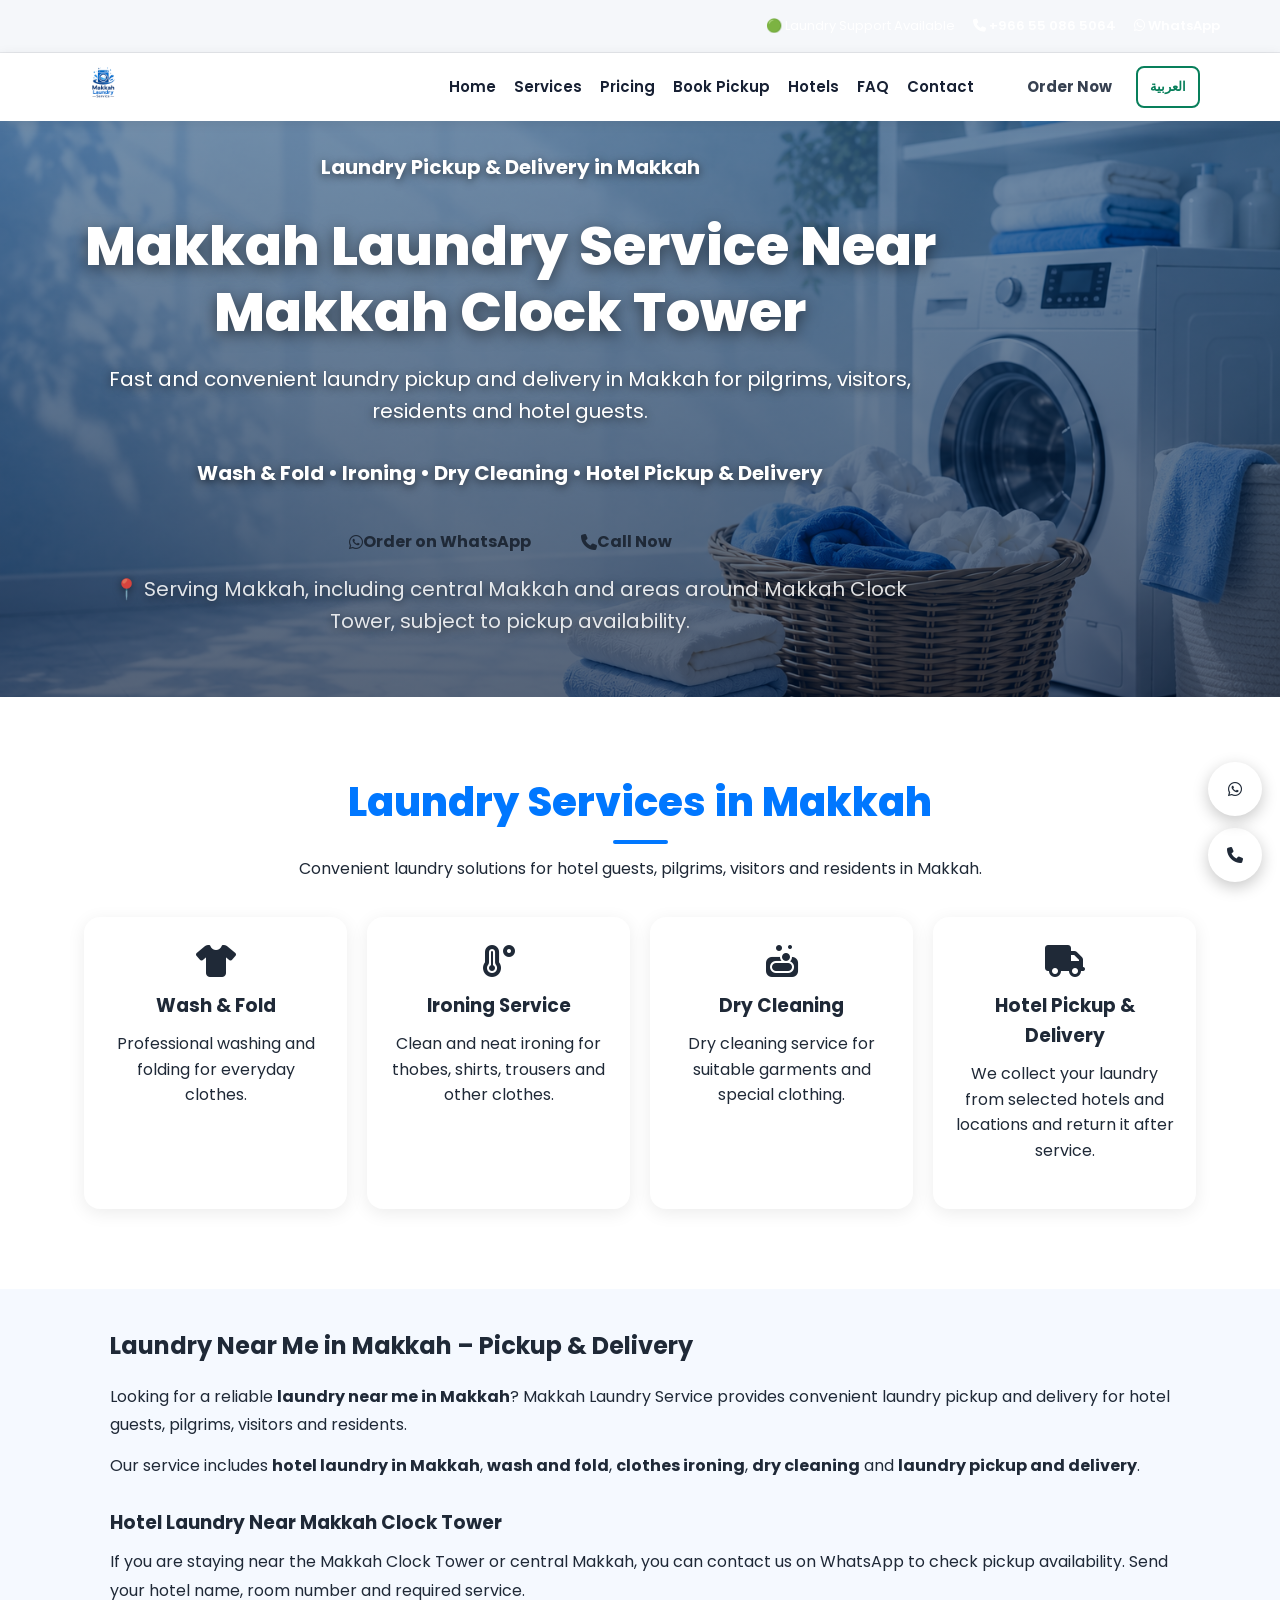
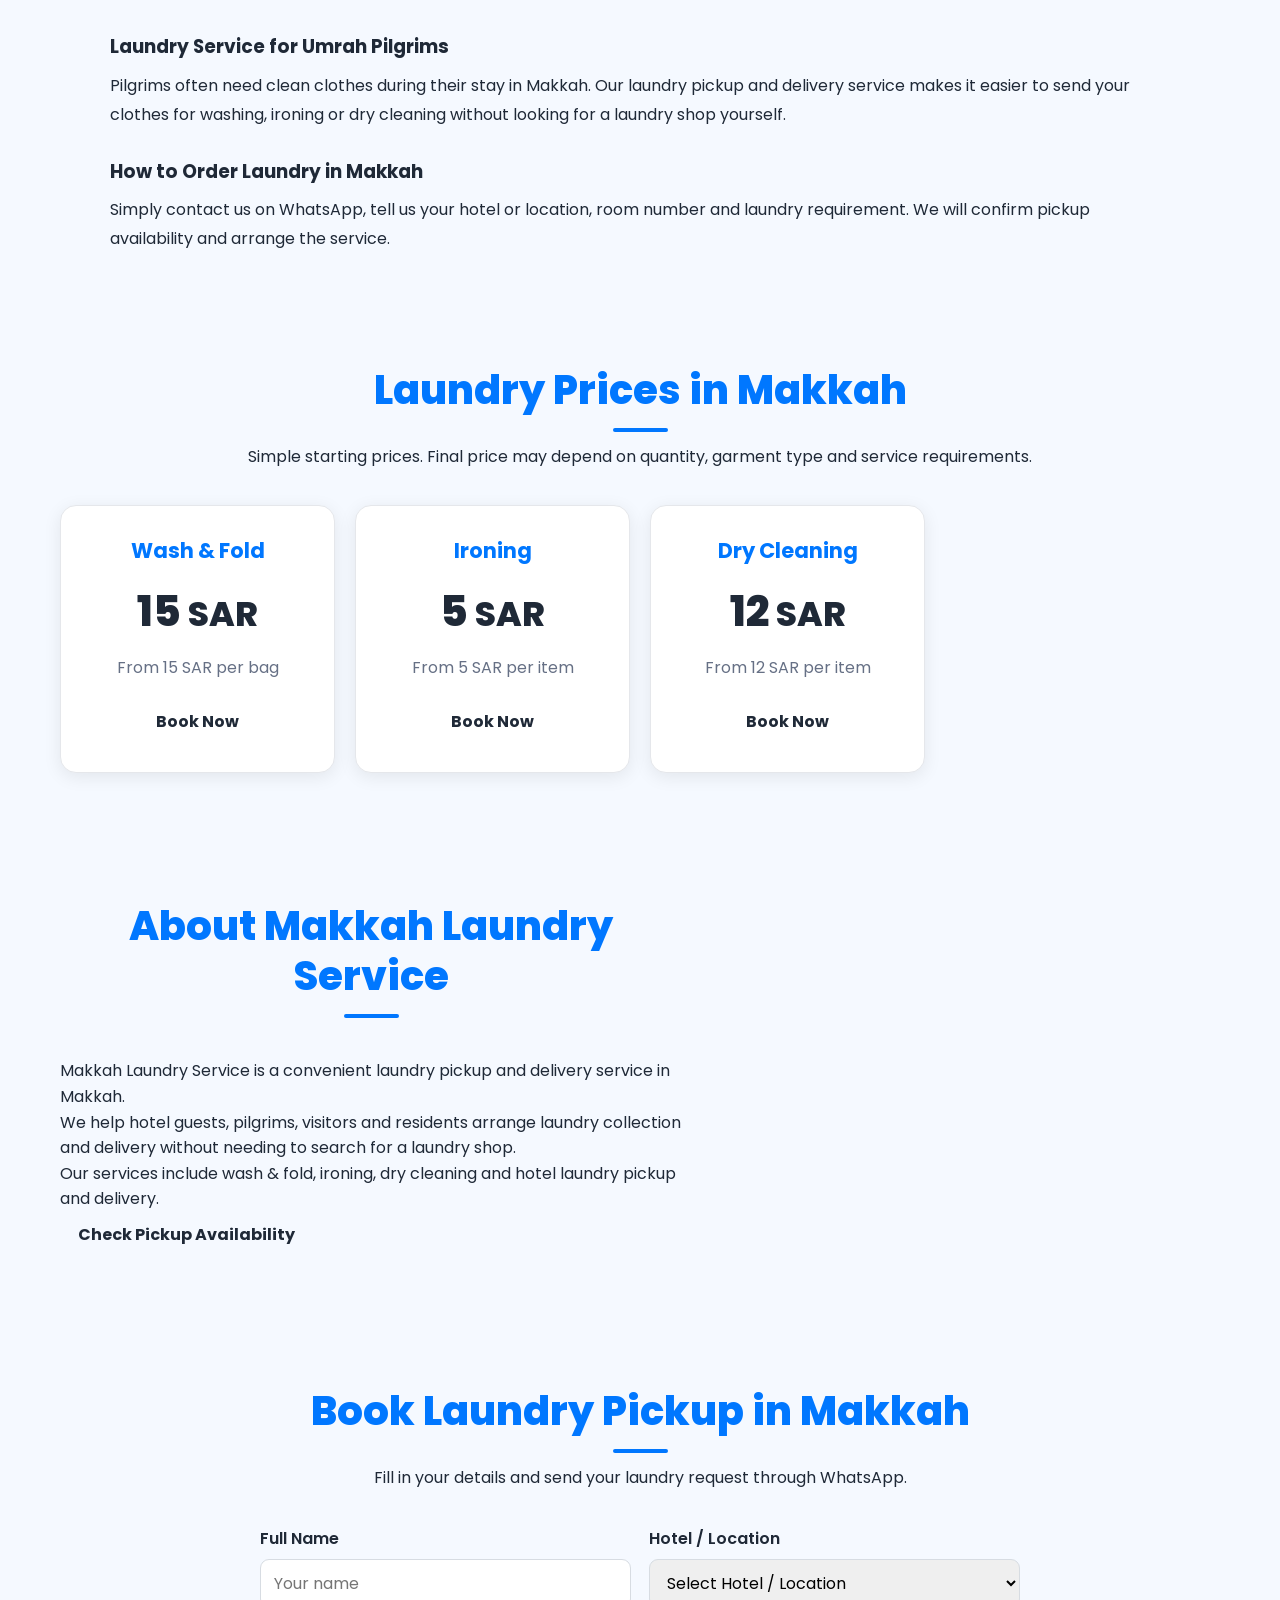
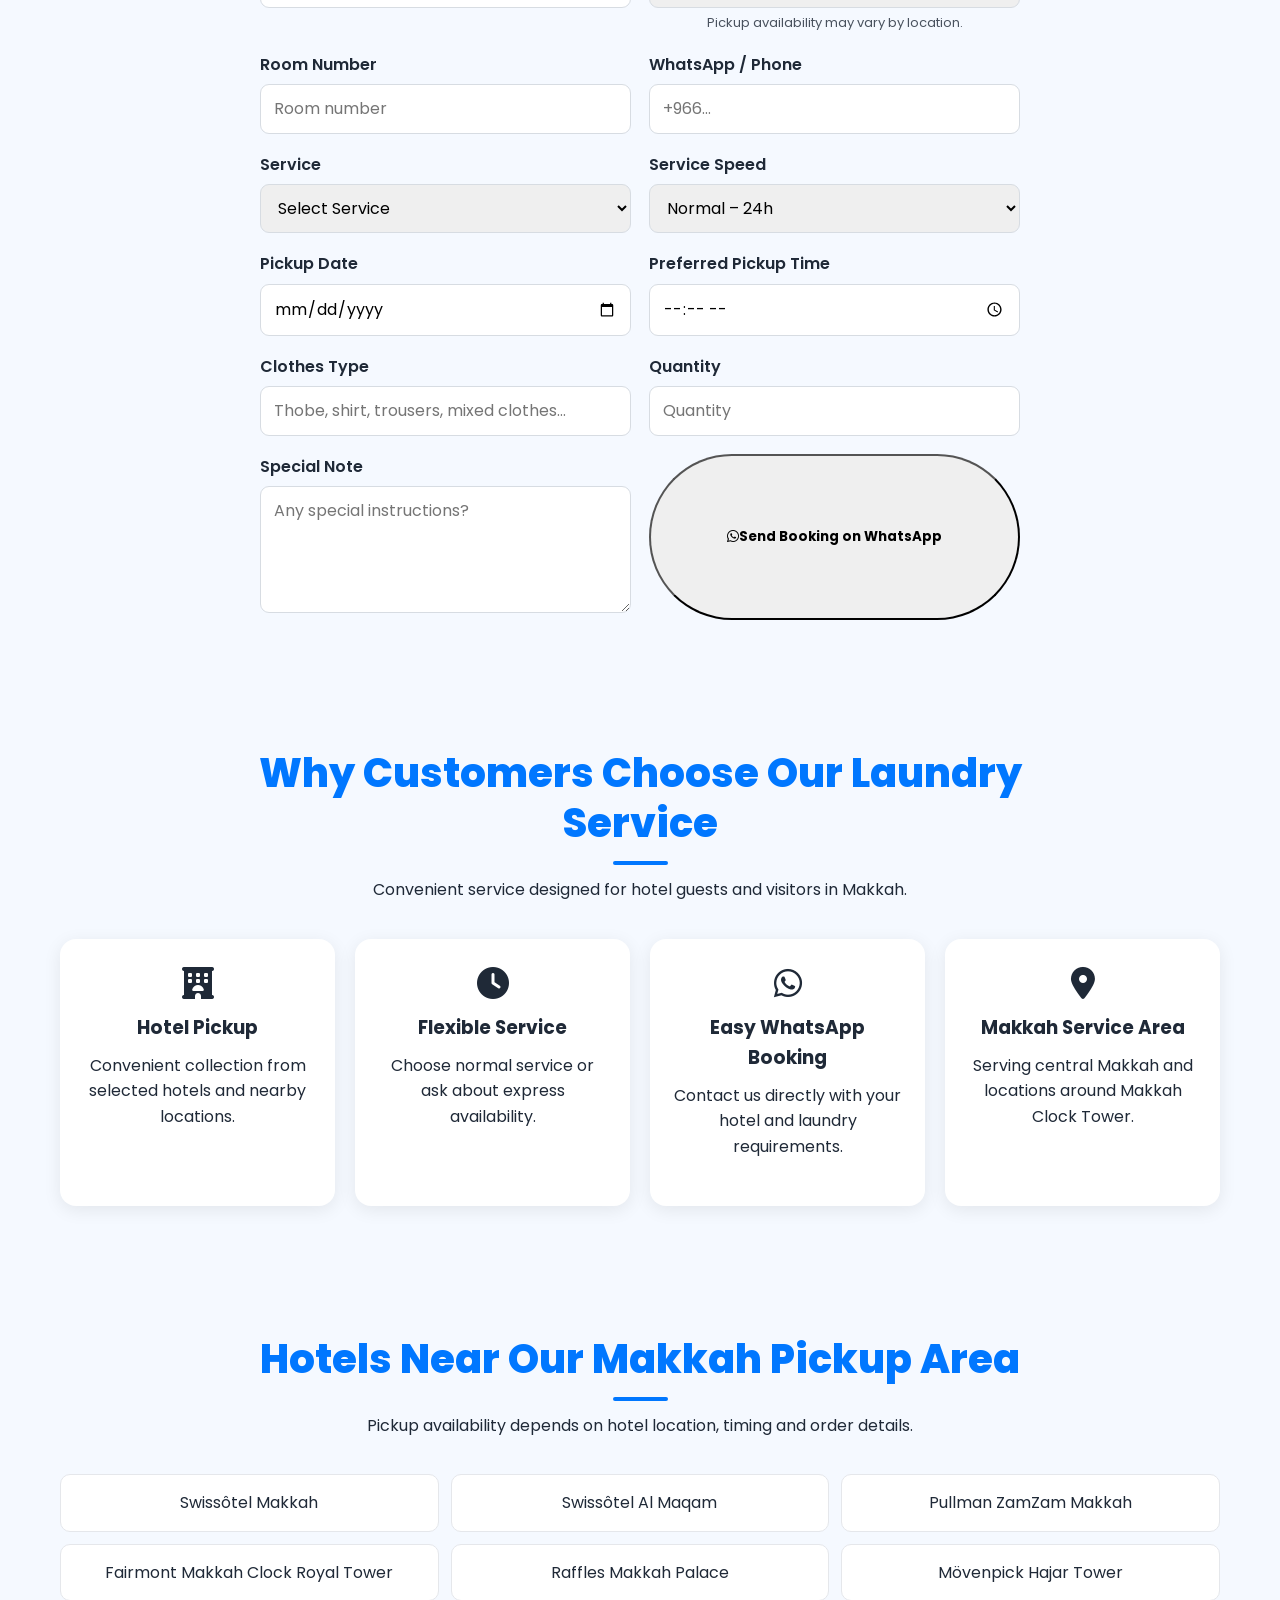
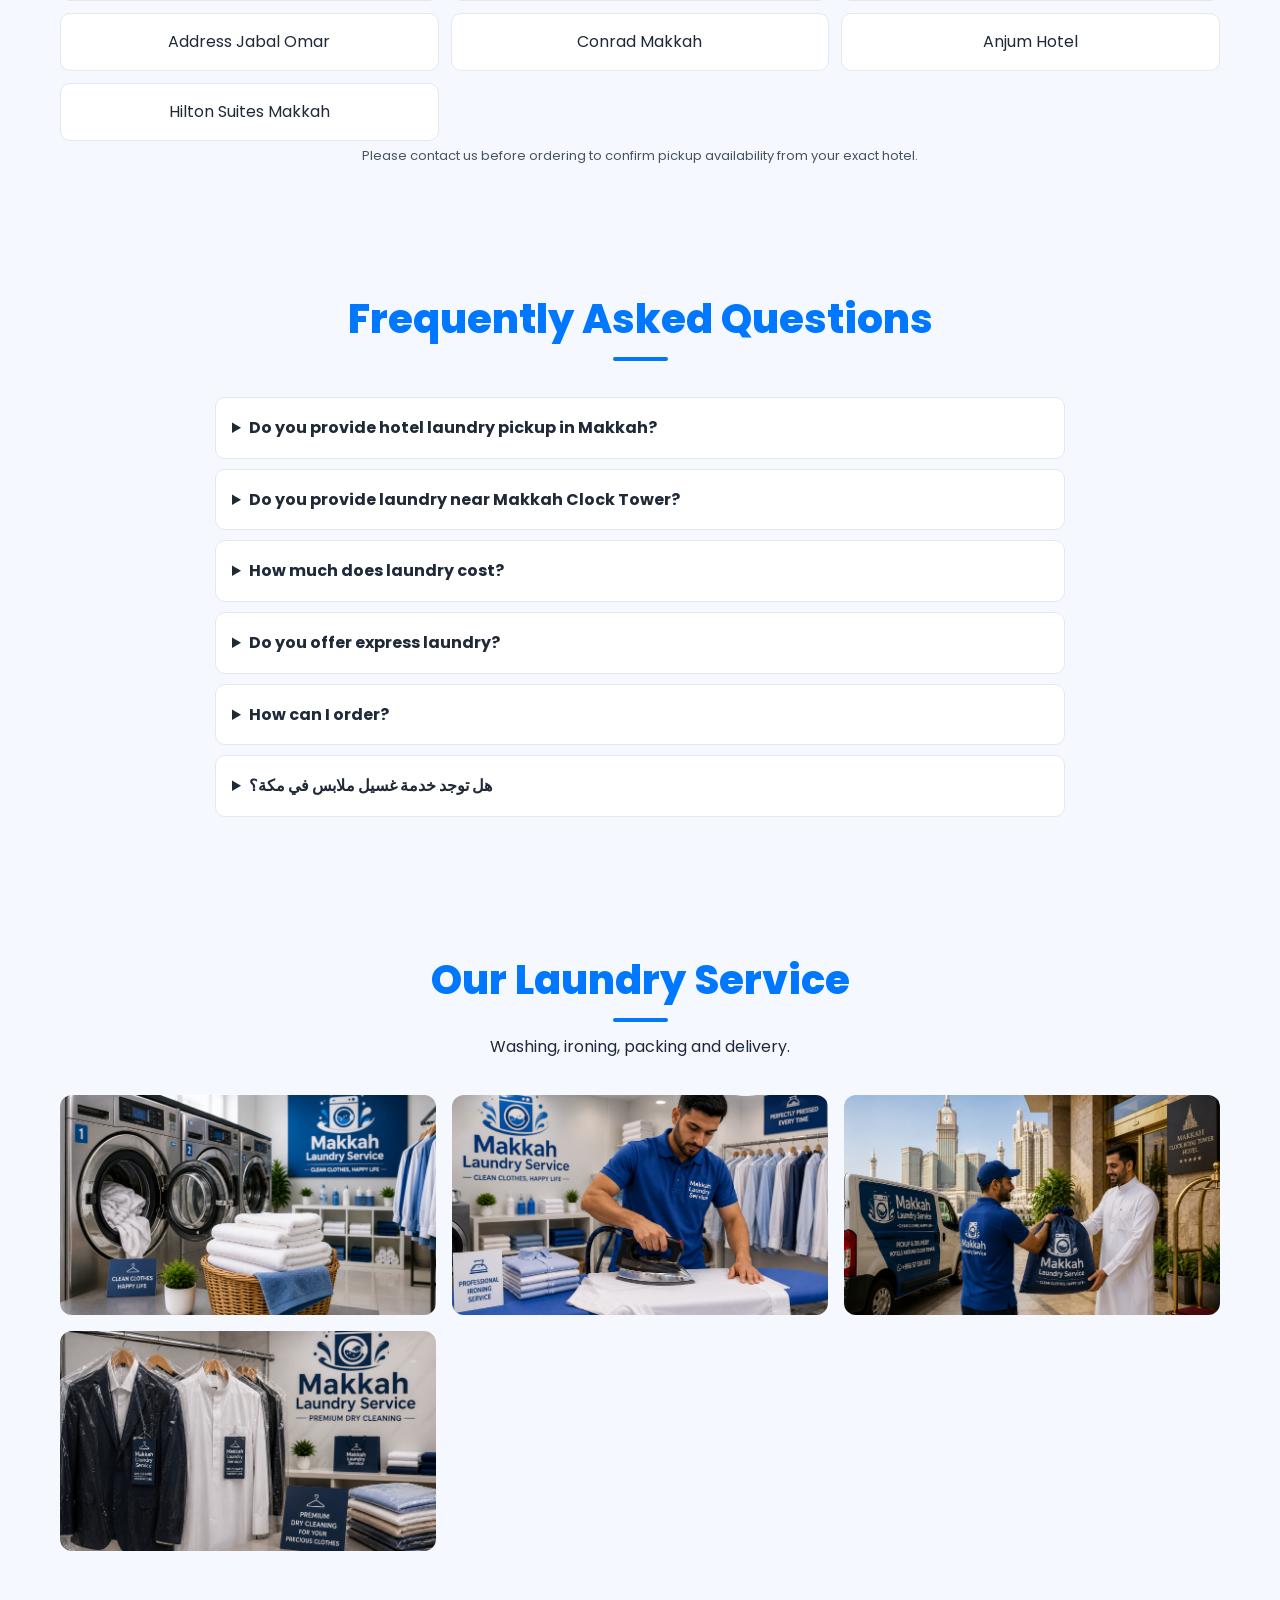
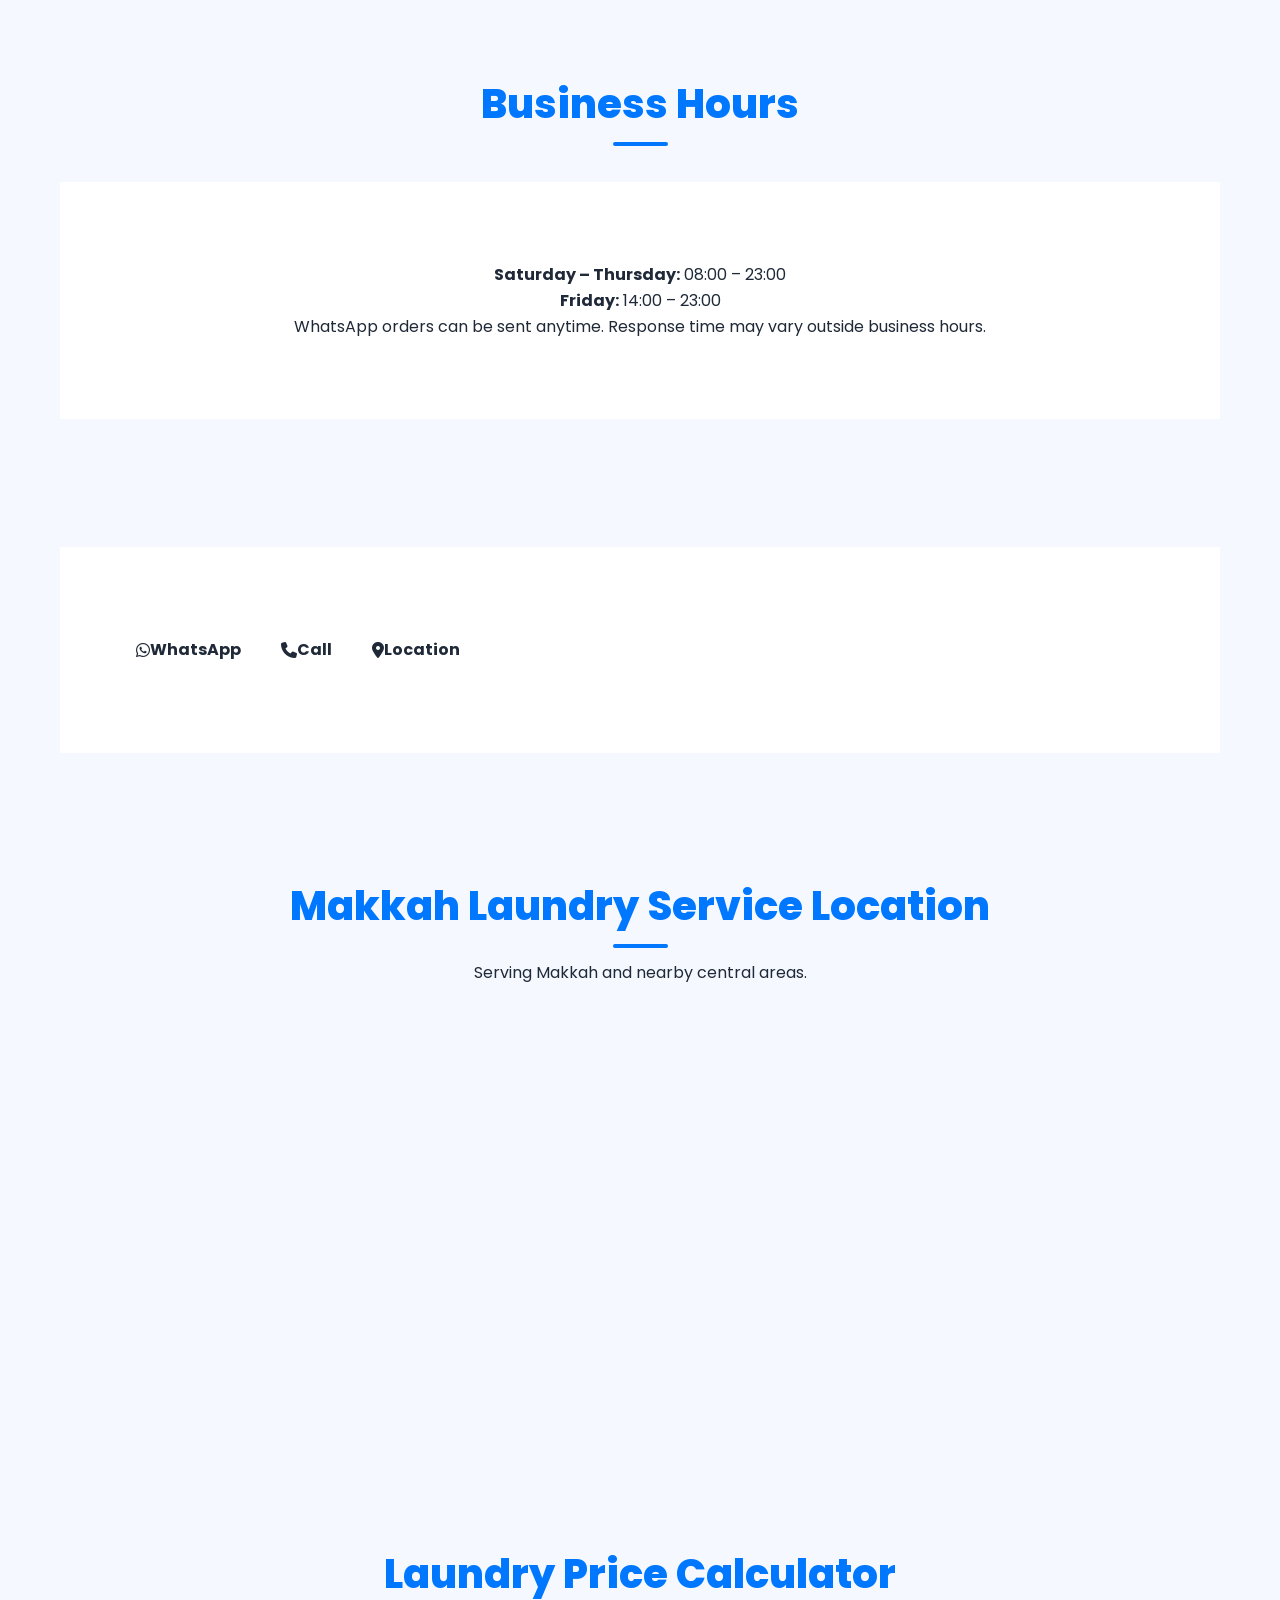
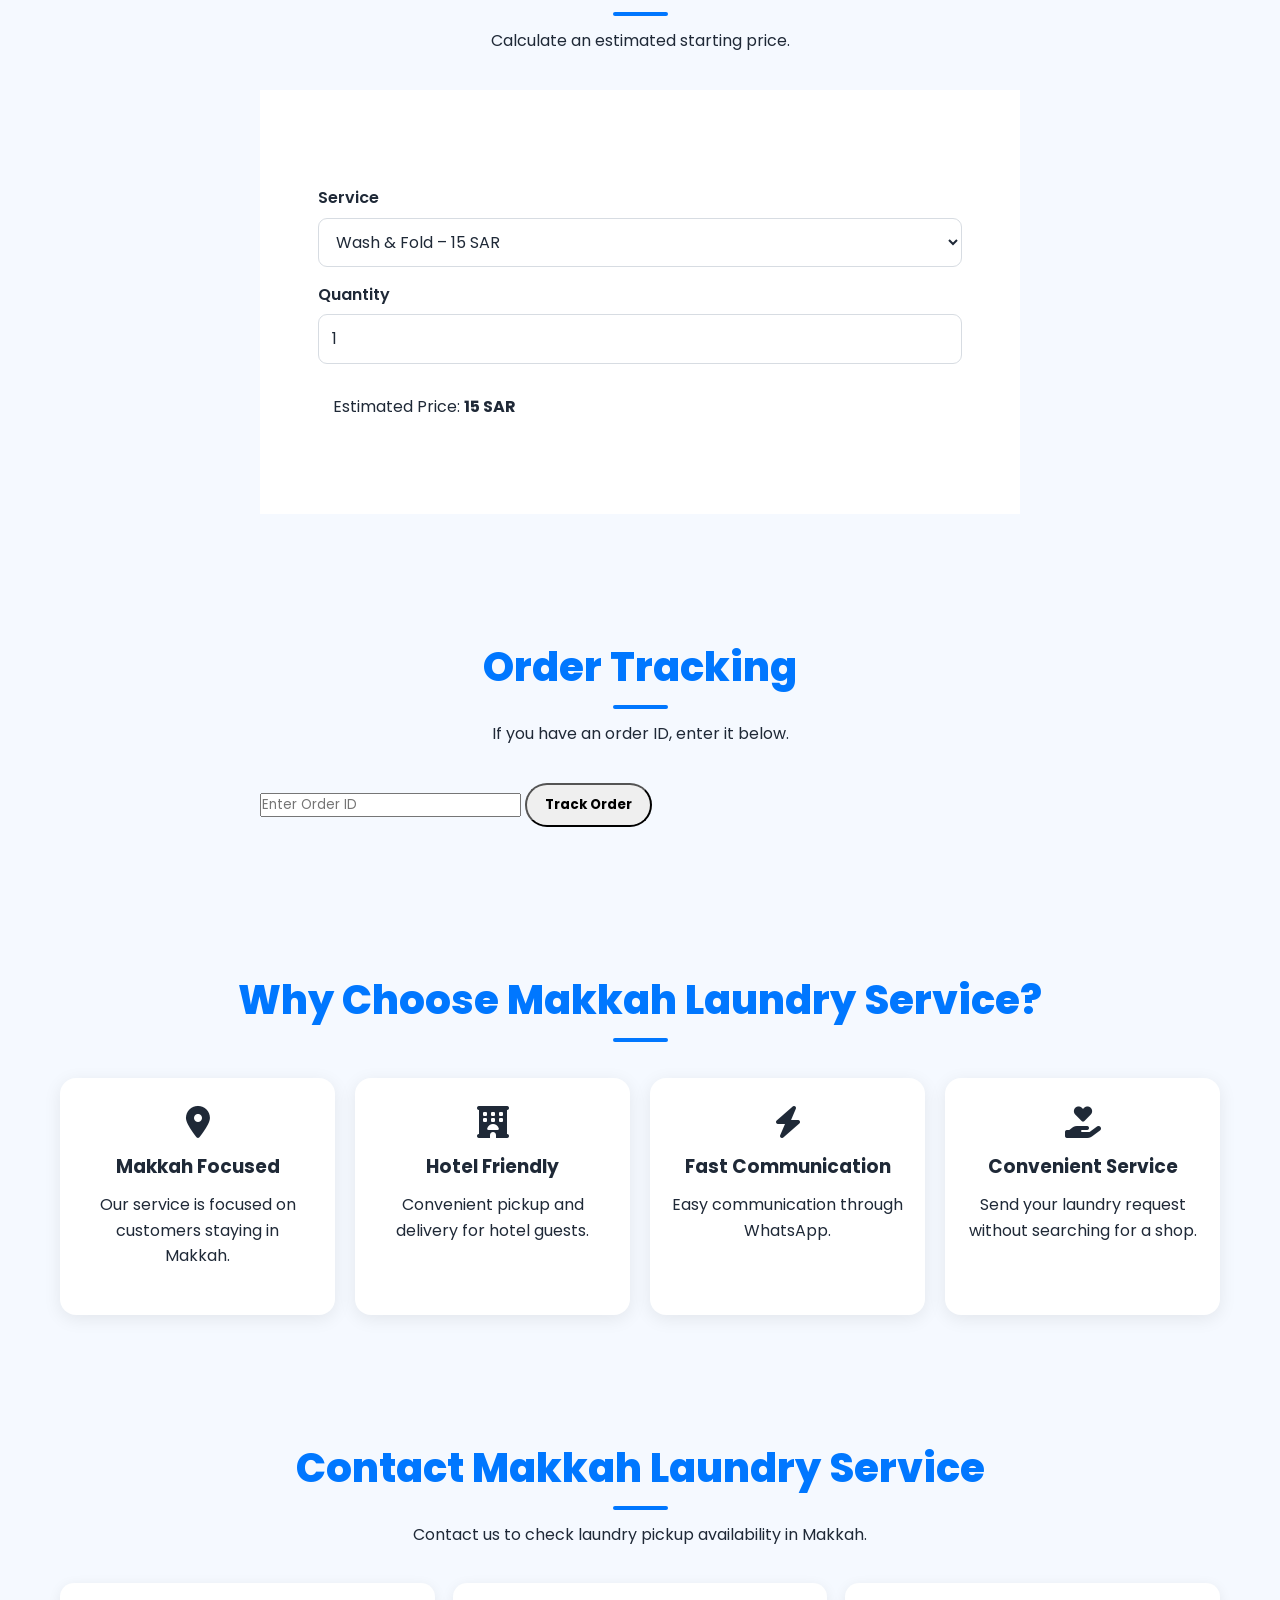
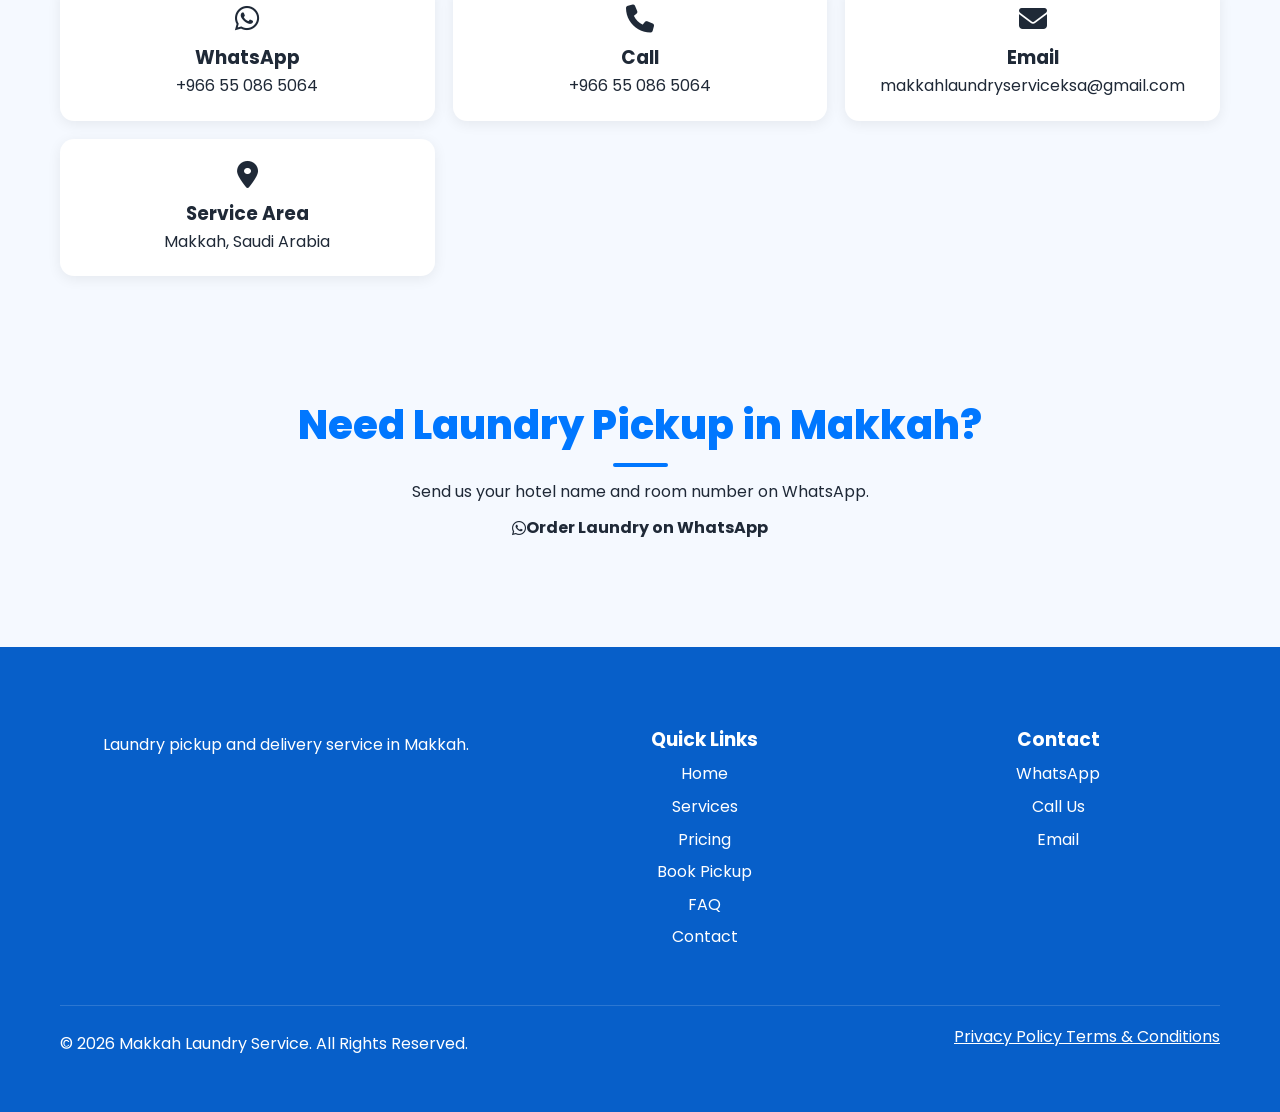
==== commit 4e313a24: "Remove logo image and update script version Removed logo image from footer and updated script versio" ====
--- a/index.html
+++ b/index.html
@@ -392,7 +392,7 @@
 
   <!-- HEADER -->
 <header class="header">
-    <div class="container">
+    <div class="container header-inner">
 
         <!-- LOGO -->
         <a href="#home" class="logo" aria-label="Makkah Laundry Service">
@@ -1769,10 +1769,6 @@
 
         <div>
 
-          <img src="images/logo.png"
-               alt="Makkah Laundry Service"
-               loading="lazy">
-
           <p>
             Laundry pickup and delivery service in Makkah.
           </p>
@@ -1865,7 +1861,7 @@
 
 
   <!-- MAIN JAVASCRIPT -->
-  <script src="script.js?v=20260914"></script>
+  <script src="script.js?v=20260915"></script>
 
 
   <!-- Service Worker -->
--- a/style.css
+++ b/style.css
@@ -1747,3 +1747,399 @@
     }
 
 }
+
+
+/* =========================================================
+   FINAL HEADER + MOBILE MENU FIX
+   ========================================================= */
+
+.header {
+    position: fixed !important;
+    top: 0 !important;
+    left: 0 !important;
+    width: 100% !important;
+    height: 68px !important;
+    z-index: 9999 !important;
+    background: #ffffff !important;
+    box-shadow: 0 2px 10px rgba(0,0,0,0.08) !important;
+}
+
+.header > .container {
+    width: 100% !important;
+    max-width: 1200px !important;
+    height: 68px !important;
+    margin: 0 auto !important;
+    padding: 0 16px !important;
+
+    display: flex !important;
+    align-items: center !important;
+    justify-content: space-between !important;
+    gap: 20px !important;
+}
+
+/* LOGO */
+.header .logo {
+    display: flex !important;
+    align-items: center !important;
+    flex-shrink: 0 !important;
+    text-decoration: none !important;
+}
+
+.header .logo img {
+    display: block !important;
+    width: auto !important;
+    height: 48px !important;
+    max-width: 165px !important;
+    object-fit: contain !important;
+}
+
+/* NAV DESKTOP */
+.header .nav {
+    display: flex !important;
+    align-items: center !important;
+    justify-content: flex-end !important;
+    flex: 1 !important;
+    position: static !important;
+    visibility: visible !important;
+    opacity: 1 !important;
+    transform: none !important;
+    background: transparent !important;
+    box-shadow: none !important;
+}
+
+.header .nav > ul {
+    display: flex !important;
+    align-items: center !important;
+    justify-content: center !important;
+    gap: 20px !important;
+    margin: 0 !important;
+    padding: 0 !important;
+    list-style: none !important;
+}
+
+.header .nav > ul > li {
+    width: auto !important;
+}
+
+.header .nav > ul > li > a {
+    display: block !important;
+    width: auto !important;
+    min-height: auto !important;
+    padding: 8px 4px !important;
+    border: 0 !important;
+    font-size: 15px !important;
+    text-decoration: none !important;
+    white-space: nowrap !important;
+}
+
+/* NAV ACTIONS */
+.header .nav-actions {
+    display: flex !important;
+    align-items: center !important;
+    gap: 10px !important;
+    margin: 0 0 0 15px !important;
+    width: auto !important;
+}
+
+.header .nav-actions .btn {
+    width: auto !important;
+    min-height: 42px !important;
+    padding: 10px 16px !important;
+    white-space: nowrap !important;
+}
+
+.header .nav-actions .language-btn,
+.header .nav-actions #langBtn {
+    width: auto !important;
+    min-height: 42px !important;
+    padding: 8px 12px !important;
+    white-space: nowrap !important;
+}
+
+/* MOBILE MENU BUTTON */
+.header .menu-toggle {
+    display: none !important;
+    width: 44px !important;
+    height: 44px !important;
+    min-width: 44px !important;
+    padding: 0 !important;
+
+    align-items: center !important;
+    justify-content: center !important;
+
+    border: 0 !important;
+    border-radius: 8px !important;
+    background: transparent !important;
+    color: #0877d1 !important;
+
+    font-size: 24px !important;
+    cursor: pointer !important;
+    z-index: 10001 !important;
+}
+
+/* =========================================================
+   MOBILE
+   ========================================================= */
+
+@media (max-width: 900px) {
+
+    body {
+        padding-top: 68px !important;
+    }
+
+    .header {
+        top: 0 !important;
+        height: 68px !important;
+    }
+
+    .header > .container {
+        height: 68px !important;
+        padding: 0 14px !important;
+    }
+
+    .header .logo img {
+        height: 46px !important;
+        max-width: 155px !important;
+    }
+
+    /* SHOW MENU BUTTON */
+    .header .menu-toggle {
+        display: flex !important;
+    }
+
+    /* HIDE DESKTOP NAV INITIALLY */
+    .header .nav {
+        position: fixed !important;
+        top: 68px !important;
+        right: -100% !important;
+        left: auto !important;
+
+        width: min(310px, 86vw) !important;
+        height: calc(100vh - 68px) !important;
+
+        padding: 20px !important;
+
+        display: flex !important;
+        flex-direction: column !important;
+        align-items: stretch !important;
+
+        background: #ffffff !important;
+        box-shadow: -5px 0 20px rgba(0,0,0,0.15) !important;
+
+        overflow-y: auto !important;
+
+        opacity: 1 !important;
+        visibility: visible !important;
+
+        transform: none !important;
+        transition: right 0.25s ease !important;
+
+        z-index: 10000 !important;
+    }
+
+    /* OPEN MENU */
+    .header .nav.active {
+        right: 0 !important;
+        left: auto !important;
+    }
+
+    .header .nav > ul {
+        width: 100% !important;
+
+        display: flex !important;
+        flex-direction: column !important;
+        align-items: stretch !important;
+
+        gap: 0 !important;
+        margin: 0 !important;
+        padding: 0 !important;
+    }
+
+    .header .nav > ul > li {
+        width: 100% !important;
+    }
+
+    .header .nav > ul > li > a {
+        width: 100% !important;
+        min-height: 48px !important;
+
+        display: flex !important;
+        align-items: center !important;
+
+        padding: 13px 8px !important;
+
+        border-bottom: 1px solid #eeeeee !important;
+
+        font-size: 16px !important;
+    }
+
+    /* MOBILE ACTIONS */
+    .header .nav-actions {
+        width: 100% !important;
+
+        display: flex !important;
+        flex-direction: column !important;
+        align-items: stretch !important;
+
+        gap: 10px !important;
+        margin: 20px 0 0 !important;
+    }
+
+    .header .nav-actions .btn,
+    .header .nav-actions .language-btn,
+    .header .nav-actions #langBtn {
+        width: 100% !important;
+        min-height: 46px !important;
+
+        display: flex !important;
+        align-items: center !important;
+        justify-content: center !important;
+
+        margin: 0 !important;
+    }
+}
+
+/* =========================================================
+   ARABIC / RTL MOBILE
+   ========================================================= */
+
+html[dir="rtl"] .header .nav {
+    right: -100% !important;
+    left: auto !important;
+}
+
+html[dir="rtl"] .header .nav.active {
+    right: 0 !important;
+    left: auto !important;
+}
+
+/* =========================================================
+   SMALL PHONES
+   ========================================================= */
+
+@media (max-width: 480px) {
+
+    .header > .container {
+        padding: 0 12px !important;
+    }
+
+    .header .logo img {
+        height: 44px !important;
+        max-width: 145px !important;
+    }
+
+    .header .menu-toggle {
+        width: 42px !important;
+        height: 42px !important;
+        min-width: 42px !important;
+        font-size: 23px !important;
+    }
+}
+
+
+/* =========================================================
+   PRODUCTION LAYOUT OVERRIDES — MATCHES CURRENT INDEX.HTML
+   ========================================================= */
+* { box-sizing: border-box; }
+html { scroll-behavior: smooth; }
+body { margin: 0; overflow-x: hidden; padding-top: 0 !important; }
+.top-bar { width:100%; background:#f5f7fa; border-bottom:1px solid #e5e7eb; font-size:13px; }
+.top-bar > .container { min-height:36px; display:flex; align-items:center; justify-content:flex-end; gap:18px; flex-wrap:wrap; padding-top:6px; padding-bottom:6px; }
+.top-bar a { text-decoration:none; }
+.header { position:sticky !important; top:0 !important; left:0 !important; width:100% !important; height:68px !important; z-index:9999 !important; background:#fff !important; box-shadow:0 2px 12px rgba(0,0,0,.08) !important; }
+.header > .container { height:68px !important; display:flex !important; align-items:center !important; justify-content:space-between !important; gap:18px !important; }
+.header .logo { display:flex !important; align-items:center !important; flex:0 0 auto !important; }
+.header .logo img { display:block !important; width:auto !important; height:48px !important; max-width:180px !important; object-fit:contain !important; }
+.header .nav { flex:1 !important; display:flex !important; align-items:center !important; justify-content:flex-end !important; gap:14px !important; min-width:0 !important; }
+.header .nav > ul { display:flex !important; align-items:center !important; justify-content:flex-end !important; gap:2px !important; list-style:none !important; margin:0 !important; padding:0 !important; }
+.header .nav > ul > li { margin:0 !important; padding:0 !important; list-style:none !important; }
+.header .nav > ul > li > a { display:block !important; padding:9px 8px !important; white-space:nowrap !important; text-decoration:none !important; }
+.header .nav-actions { display:flex !important; align-items:center !important; gap:8px !important; flex-shrink:0 !important; }
+.menu-toggle { display:none !important; border:0; background:transparent; cursor:pointer; font-size:25px; padding:8px; }
+.section { padding:64px 0; }
+.section-heading { text-align:center; max-width:820px; margin:0 auto 36px; }
+.section-heading h2 { margin:0 0 12px; }
+.section-heading p { margin:0 auto; }
+.services-grid, .pricing-grid { display:grid; grid-template-columns:repeat(4,minmax(0,1fr)); gap:20px; }
+.service-card, .price-card { min-width:0; padding:28px 22px; border-radius:16px; background:#fff; box-shadow:0 4px 18px rgba(0,0,0,.08); text-align:center; }
+.service-card i { font-size:32px; margin-bottom:14px; }
+.service-card h3, .price-card h3 { margin:0 0 10px; }
+.service-card p, .price-card p { margin:0 0 18px; }
+.price { font-size:34px; font-weight:800; margin:10px 0; }
+.price span { font-size:42px; }
+.about-content { display:grid; grid-template-columns:minmax(0,1fr) minmax(280px,.8fr); gap:40px; align-items:center; }
+.booking-form { max-width:760px; margin:0 auto; display:grid; grid-template-columns:repeat(2,minmax(0,1fr)); gap:18px; }
+.form-group { min-width:0; }
+.form-group label { display:block; margin-bottom:7px; font-weight:600; }
+.form-group input, .form-group select, .form-group textarea { width:100%; min-height:46px; padding:11px 13px; border:1px solid #d7dce2; border-radius:9px; font:inherit; }
+.form-group textarea { min-height:110px; resize:vertical; }
+.booking-form .form-group:last-child { grid-column:1 / -1; }
+.hotel-list { display:grid; grid-template-columns:repeat(3,minmax(0,1fr)); gap:12px; }
+.hotel-item { padding:15px; background:#fff; border:1px solid #e5e7eb; border-radius:10px; text-align:center; }
+.hotel-note { margin-top:18px; text-align:center; }
+.faq-container { max-width:850px; margin:0 auto; }
+.faq-container details { background:#fff; border:1px solid #e5e7eb; border-radius:10px; margin-bottom:10px; padding:0 16px; }
+.faq-container summary { cursor:pointer; font-weight:700; padding:17px 0; }
+.faq-container details p { padding:0 0 17px; margin:0; }
+.contact-grid { display:grid; grid-template-columns:repeat(3,minmax(0,1fr)); gap:18px; }
+.contact-item { text-align:center; padding:22px; border-radius:14px; background:#fff; box-shadow:0 3px 14px rgba(0,0,0,.07); }
+.contact-item i { font-size:28px; margin-bottom:10px; }
+.gallery-grid { display:grid; grid-template-columns:repeat(3,minmax(0,1fr)); gap:16px; }
+.gallery-grid img { width:100%; height:220px; object-fit:cover; border-radius:12px; display:block; }
+.hero-buttons { display:flex; justify-content:center; align-items:center; gap:14px; flex-wrap:wrap; }
+.location-note { text-align:center; margin-top:16px; }
+.seo-content { max-width:900px; margin:0 auto; padding:42px 20px; }
+.map-container { width:100%; overflow:hidden; border-radius:14px; }
+.map-container iframe { width:100%; min-height:350px; border:0; display:block; }
+.calculator, .tracking-form { max-width:760px; margin:0 auto; }
+.final-cta { text-align:center; padding:60px 20px; }
+.footer { margin-top:0; }
+.footer-content { display:grid; grid-template-columns:1.4fr 1fr 1fr; gap:30px; padding:48px 0; }
+.footer-content img { width:auto; max-width:170px; height:50px; object-fit:contain; }
+.footer-content a { display:block; margin:7px 0; text-decoration:none; }
+.footer-bottom { display:flex; justify-content:space-between; gap:15px; flex-wrap:wrap; padding:18px 0; border-top:1px solid rgba(255,255,255,.15); }
+.floating-whatsapp, .floating-call { position:fixed !important; right:18px; width:54px; height:54px; border-radius:50%; display:flex !important; align-items:center; justify-content:center; z-index:10000; text-decoration:none; box-shadow:0 5px 16px rgba(0,0,0,.22); }
+.floating-whatsapp { bottom:84px; }
+.floating-call { bottom:18px; }
+
+@media (max-width:900px) {
+  .top-bar > .container { justify-content:center; gap:10px 16px; }
+  .header .nav { position:fixed !important; top:68px !important; left:0 !important; right:0 !important; width:100% !important; max-height:calc(100vh - 68px); overflow-y:auto; background:#fff !important; box-shadow:0 8px 18px rgba(0,0,0,.12); padding:18px !important; display:none !important; flex-direction:column !important; align-items:stretch !important; justify-content:flex-start !important; }
+  .header .nav.active { display:flex !important; }
+  .header .nav > ul { width:100%; display:flex !important; flex-direction:column !important; align-items:stretch !important; gap:2px !important; }
+  .header .nav > ul > li > a { padding:13px 10px !important; border-bottom:1px solid #eee; }
+  .header .nav-actions { width:100%; flex-direction:column !important; align-items:stretch !important; margin-top:10px; }
+  .header .nav-actions .btn, .header .language-btn { width:100%; text-align:center; }
+  .menu-toggle { display:block !important; flex:0 0 auto; }
+  .services-grid, .pricing-grid { grid-template-columns:repeat(2,minmax(0,1fr)); }
+  .hotel-list { grid-template-columns:repeat(2,minmax(0,1fr)); }
+  .contact-grid { grid-template-columns:1fr; }
+  .about-content { grid-template-columns:1fr; }
+  .footer-content { grid-template-columns:1fr 1fr; }
+}
+@media (max-width:600px) {
+  .top-bar { font-size:12px; }
+  .top-bar > .container { padding-left:10px; padding-right:10px; }
+  .header > .container { padding-left:12px !important; padding-right:12px !important; }
+  .header .logo img { height:44px !important; max-width:155px !important; }
+  .section { padding:48px 0; }
+  .services-grid, .pricing-grid, .hotel-list, .gallery-grid { grid-template-columns:1fr; }
+  .booking-form { grid-template-columns:1fr; }
+  .booking-form .form-group:last-child { grid-column:auto; }
+  .footer-content { grid-template-columns:1fr; }
+  .gallery-grid img { height:210px; }
+  .floating-whatsapp, .floating-call { width:50px; height:50px; right:14px; }
+  .floating-whatsapp { bottom:76px; }
+  .floating-call { bottom:14px; }
+}
+html[dir="rtl"] .top-bar > .container, html[dir="rtl"] .footer-bottom { direction:rtl; }
+html[dir="rtl"] .header .nav > ul { direction:rtl; }
+html[dir="rtl"] .booking-form { direction:rtl; }
+
+
+/* Exact component classes present in index.html */
+.header-inner { min-height:68px; }
+.btn-primary { display:inline-flex; align-items:center; justify-content:center; min-height:44px; padding:10px 18px; border-radius:999px; text-decoration:none; font-weight:700; }
+.btn-secondary { display:inline-flex; align-items:center; justify-content:center; min-height:44px; padding:10px 18px; border-radius:999px; text-decoration:none; font-weight:700; }
+.eyebrow { margin:0 0 12px; font-weight:700; }
+.calculator-result { margin-top:15px; padding:15px; border-radius:10px; }
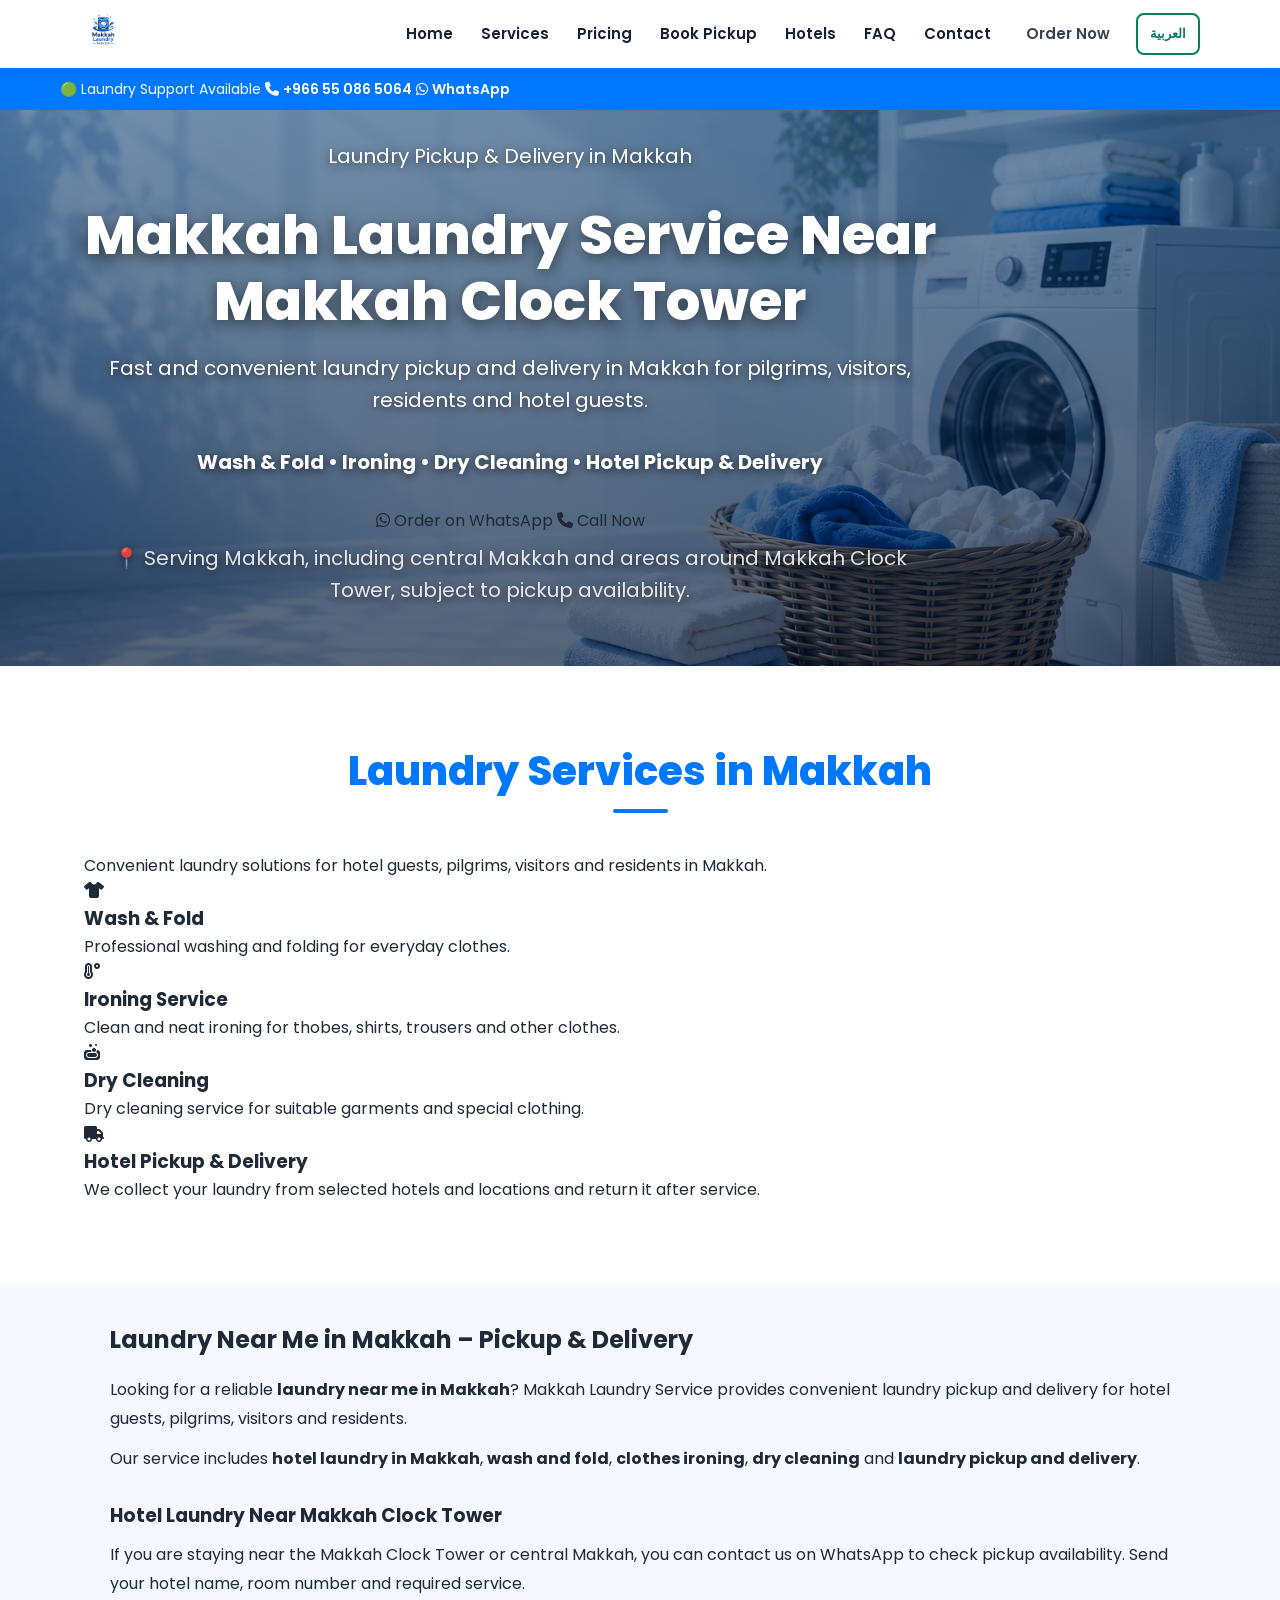
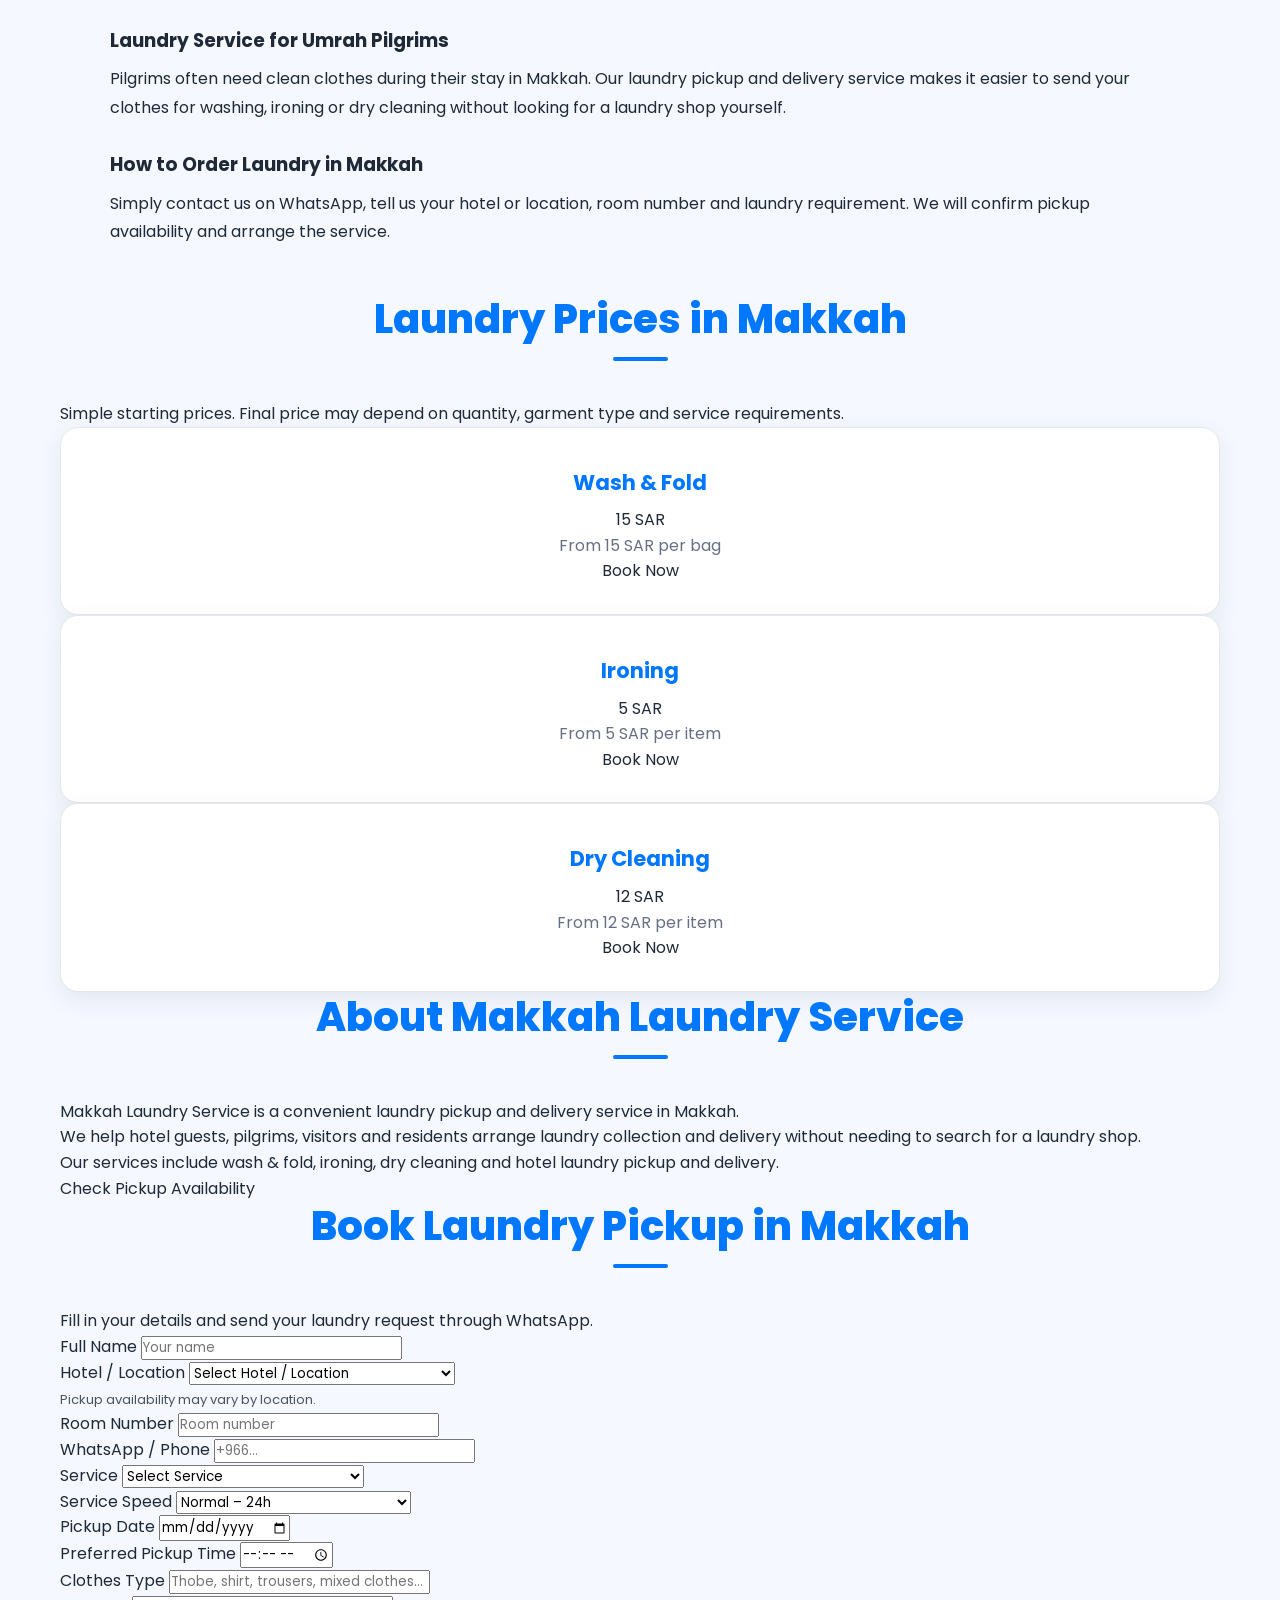
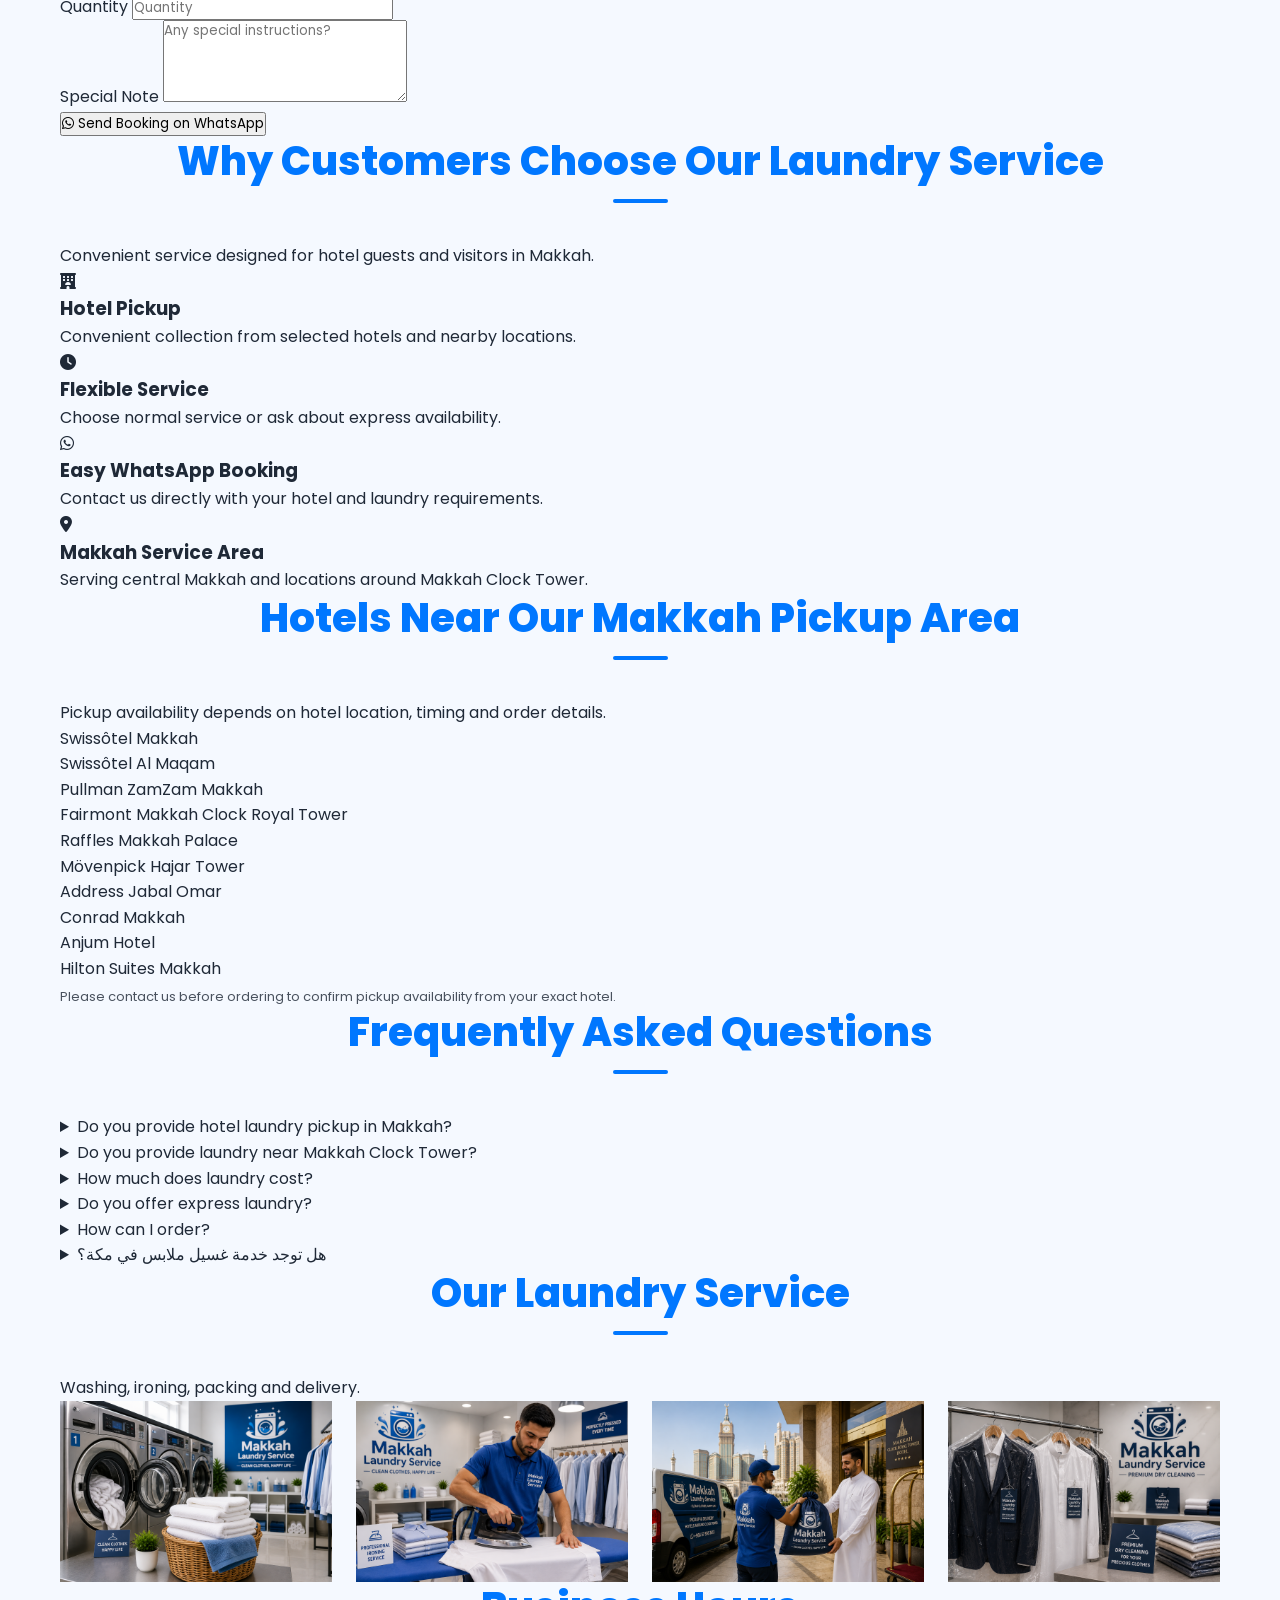
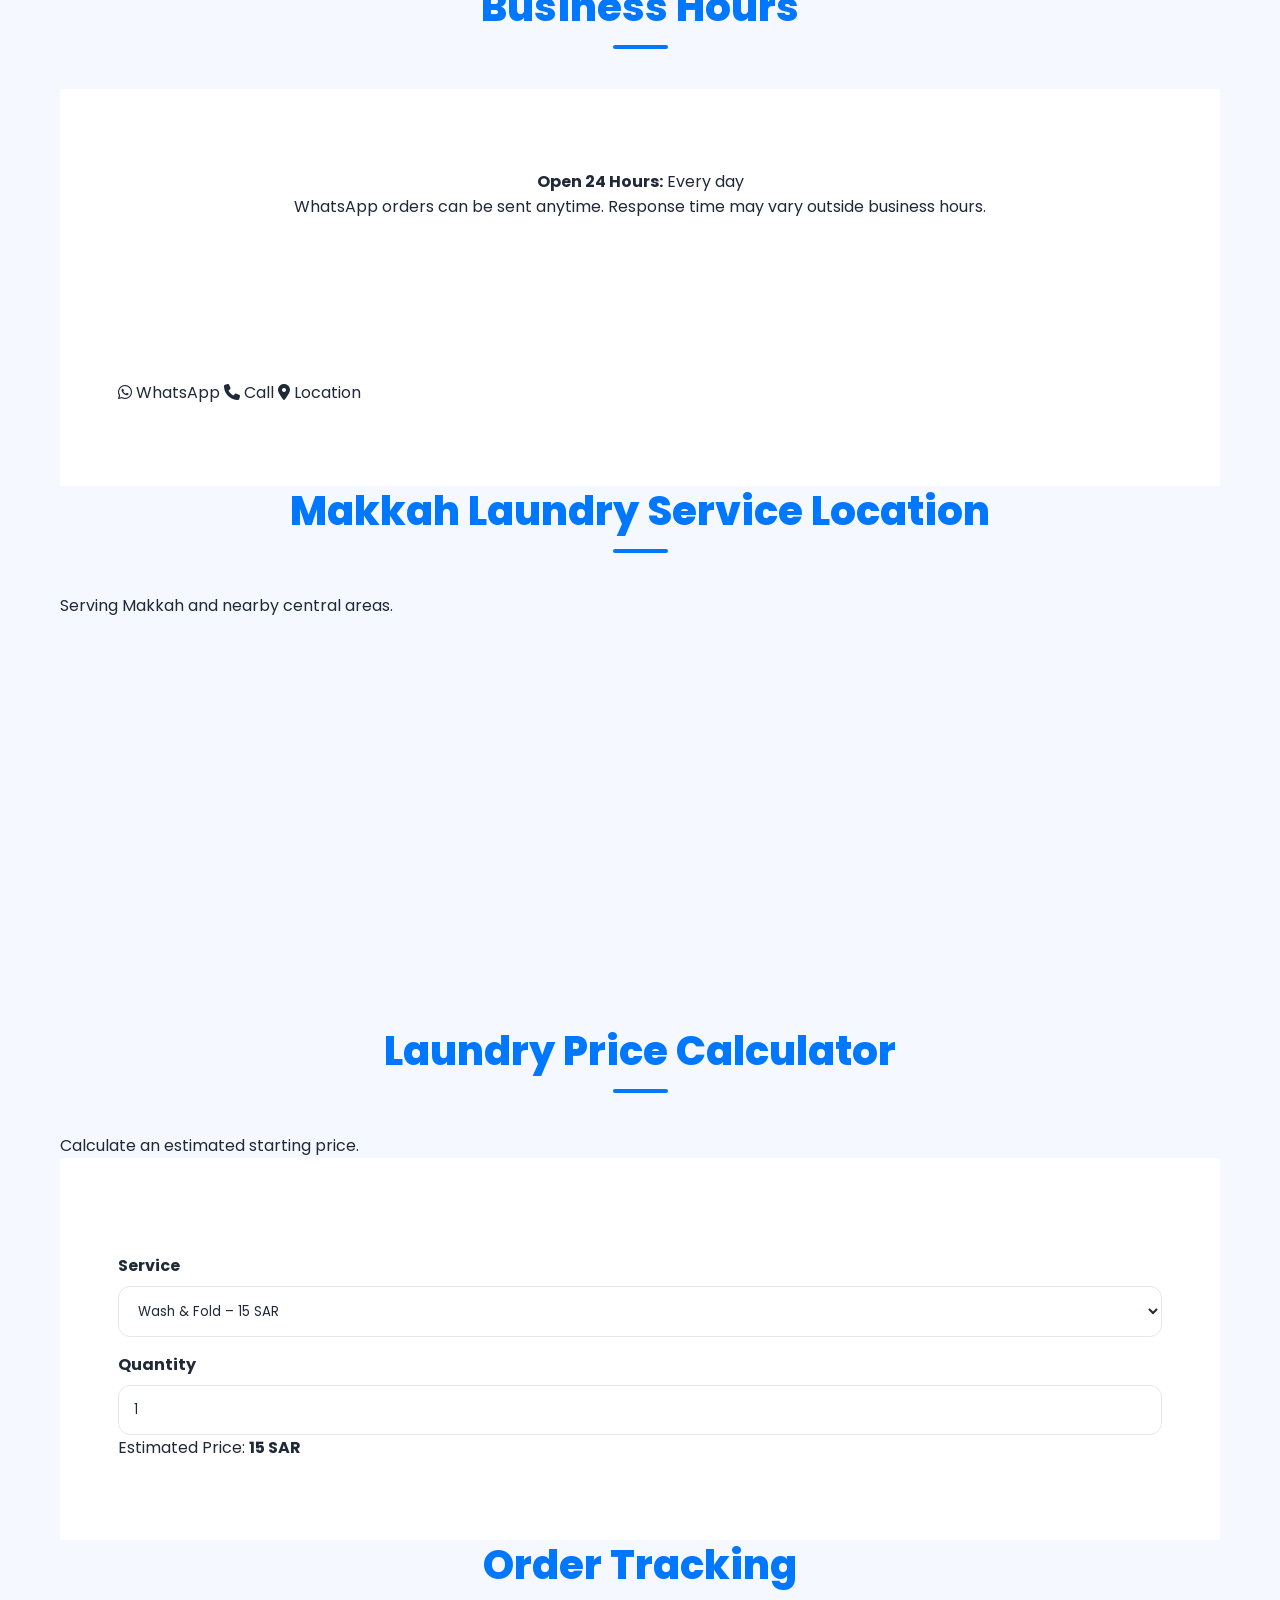
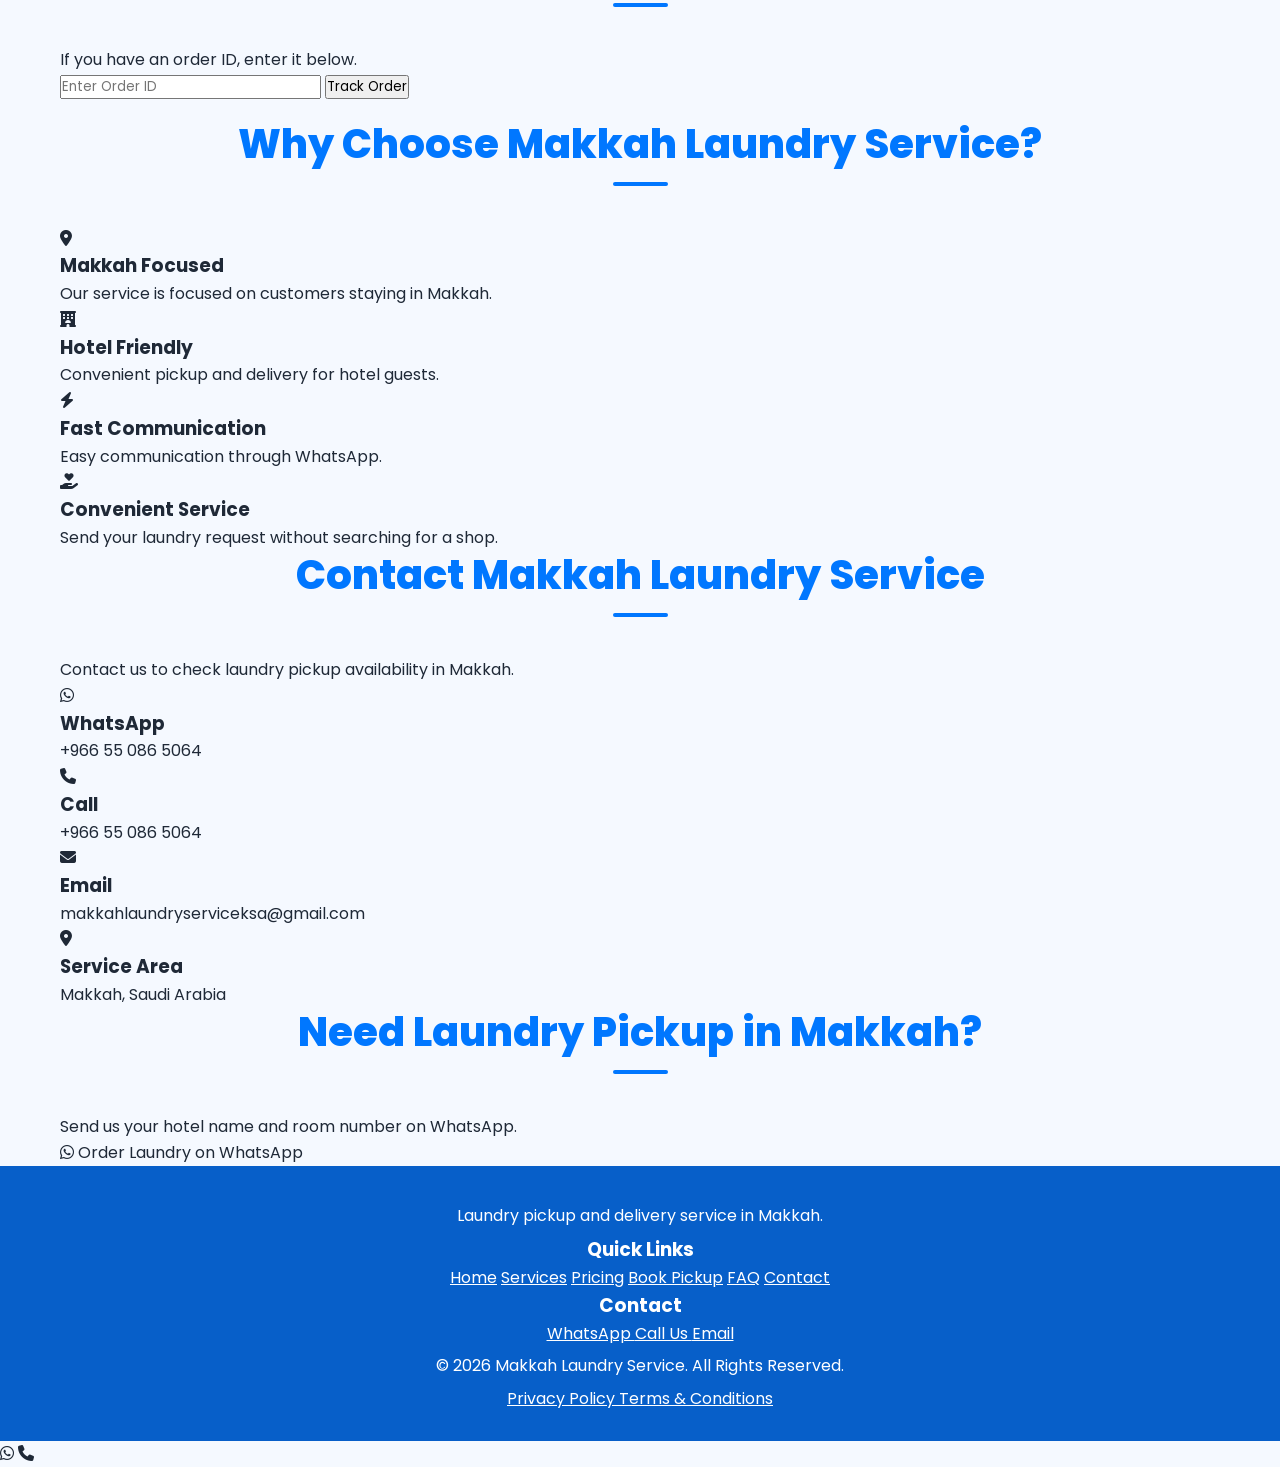
==== commit 3441263d: "Change hours to 24/7 and update script version Updated business hours to reflect 24/7 operation and " ====
--- a/index.html
+++ b/index.html
@@ -1367,13 +1367,8 @@
       <div class="hours">
 
         <p>
-          <strong>Saturday – Thursday:</strong>
-          08:00 – 23:00
-        </p>
-
-        <p>
-          <strong>Friday:</strong>
-          14:00 – 23:00
+          <strong>Open 24 Hours:</strong>
+          Every day
         </p>
 
         <p>
@@ -1861,7 +1856,7 @@
 
 
   <!-- MAIN JAVASCRIPT -->
-  <script src="script.js?v=20260915"></script>
+  <script src="script.js?v=20260916"></script>
 
 
   <!-- Service Worker -->
--- a/style.css
+++ b/style.css
@@ -2035,111 +2035,3 @@
         font-size: 23px !important;
     }
 }
-
-
-/* =========================================================
-   PRODUCTION LAYOUT OVERRIDES — MATCHES CURRENT INDEX.HTML
-   ========================================================= */
-* { box-sizing: border-box; }
-html { scroll-behavior: smooth; }
-body { margin: 0; overflow-x: hidden; padding-top: 0 !important; }
-.top-bar { width:100%; background:#f5f7fa; border-bottom:1px solid #e5e7eb; font-size:13px; }
-.top-bar > .container { min-height:36px; display:flex; align-items:center; justify-content:flex-end; gap:18px; flex-wrap:wrap; padding-top:6px; padding-bottom:6px; }
-.top-bar a { text-decoration:none; }
-.header { position:sticky !important; top:0 !important; left:0 !important; width:100% !important; height:68px !important; z-index:9999 !important; background:#fff !important; box-shadow:0 2px 12px rgba(0,0,0,.08) !important; }
-.header > .container { height:68px !important; display:flex !important; align-items:center !important; justify-content:space-between !important; gap:18px !important; }
-.header .logo { display:flex !important; align-items:center !important; flex:0 0 auto !important; }
-.header .logo img { display:block !important; width:auto !important; height:48px !important; max-width:180px !important; object-fit:contain !important; }
-.header .nav { flex:1 !important; display:flex !important; align-items:center !important; justify-content:flex-end !important; gap:14px !important; min-width:0 !important; }
-.header .nav > ul { display:flex !important; align-items:center !important; justify-content:flex-end !important; gap:2px !important; list-style:none !important; margin:0 !important; padding:0 !important; }
-.header .nav > ul > li { margin:0 !important; padding:0 !important; list-style:none !important; }
-.header .nav > ul > li > a { display:block !important; padding:9px 8px !important; white-space:nowrap !important; text-decoration:none !important; }
-.header .nav-actions { display:flex !important; align-items:center !important; gap:8px !important; flex-shrink:0 !important; }
-.menu-toggle { display:none !important; border:0; background:transparent; cursor:pointer; font-size:25px; padding:8px; }
-.section { padding:64px 0; }
-.section-heading { text-align:center; max-width:820px; margin:0 auto 36px; }
-.section-heading h2 { margin:0 0 12px; }
-.section-heading p { margin:0 auto; }
-.services-grid, .pricing-grid { display:grid; grid-template-columns:repeat(4,minmax(0,1fr)); gap:20px; }
-.service-card, .price-card { min-width:0; padding:28px 22px; border-radius:16px; background:#fff; box-shadow:0 4px 18px rgba(0,0,0,.08); text-align:center; }
-.service-card i { font-size:32px; margin-bottom:14px; }
-.service-card h3, .price-card h3 { margin:0 0 10px; }
-.service-card p, .price-card p { margin:0 0 18px; }
-.price { font-size:34px; font-weight:800; margin:10px 0; }
-.price span { font-size:42px; }
-.about-content { display:grid; grid-template-columns:minmax(0,1fr) minmax(280px,.8fr); gap:40px; align-items:center; }
-.booking-form { max-width:760px; margin:0 auto; display:grid; grid-template-columns:repeat(2,minmax(0,1fr)); gap:18px; }
-.form-group { min-width:0; }
-.form-group label { display:block; margin-bottom:7px; font-weight:600; }
-.form-group input, .form-group select, .form-group textarea { width:100%; min-height:46px; padding:11px 13px; border:1px solid #d7dce2; border-radius:9px; font:inherit; }
-.form-group textarea { min-height:110px; resize:vertical; }
-.booking-form .form-group:last-child { grid-column:1 / -1; }
-.hotel-list { display:grid; grid-template-columns:repeat(3,minmax(0,1fr)); gap:12px; }
-.hotel-item { padding:15px; background:#fff; border:1px solid #e5e7eb; border-radius:10px; text-align:center; }
-.hotel-note { margin-top:18px; text-align:center; }
-.faq-container { max-width:850px; margin:0 auto; }
-.faq-container details { background:#fff; border:1px solid #e5e7eb; border-radius:10px; margin-bottom:10px; padding:0 16px; }
-.faq-container summary { cursor:pointer; font-weight:700; padding:17px 0; }
-.faq-container details p { padding:0 0 17px; margin:0; }
-.contact-grid { display:grid; grid-template-columns:repeat(3,minmax(0,1fr)); gap:18px; }
-.contact-item { text-align:center; padding:22px; border-radius:14px; background:#fff; box-shadow:0 3px 14px rgba(0,0,0,.07); }
-.contact-item i { font-size:28px; margin-bottom:10px; }
-.gallery-grid { display:grid; grid-template-columns:repeat(3,minmax(0,1fr)); gap:16px; }
-.gallery-grid img { width:100%; height:220px; object-fit:cover; border-radius:12px; display:block; }
-.hero-buttons { display:flex; justify-content:center; align-items:center; gap:14px; flex-wrap:wrap; }
-.location-note { text-align:center; margin-top:16px; }
-.seo-content { max-width:900px; margin:0 auto; padding:42px 20px; }
-.map-container { width:100%; overflow:hidden; border-radius:14px; }
-.map-container iframe { width:100%; min-height:350px; border:0; display:block; }
-.calculator, .tracking-form { max-width:760px; margin:0 auto; }
-.final-cta { text-align:center; padding:60px 20px; }
-.footer { margin-top:0; }
-.footer-content { display:grid; grid-template-columns:1.4fr 1fr 1fr; gap:30px; padding:48px 0; }
-.footer-content img { width:auto; max-width:170px; height:50px; object-fit:contain; }
-.footer-content a { display:block; margin:7px 0; text-decoration:none; }
-.footer-bottom { display:flex; justify-content:space-between; gap:15px; flex-wrap:wrap; padding:18px 0; border-top:1px solid rgba(255,255,255,.15); }
-.floating-whatsapp, .floating-call { position:fixed !important; right:18px; width:54px; height:54px; border-radius:50%; display:flex !important; align-items:center; justify-content:center; z-index:10000; text-decoration:none; box-shadow:0 5px 16px rgba(0,0,0,.22); }
-.floating-whatsapp { bottom:84px; }
-.floating-call { bottom:18px; }
-
-@media (max-width:900px) {
-  .top-bar > .container { justify-content:center; gap:10px 16px; }
-  .header .nav { position:fixed !important; top:68px !important; left:0 !important; right:0 !important; width:100% !important; max-height:calc(100vh - 68px); overflow-y:auto; background:#fff !important; box-shadow:0 8px 18px rgba(0,0,0,.12); padding:18px !important; display:none !important; flex-direction:column !important; align-items:stretch !important; justify-content:flex-start !important; }
-  .header .nav.active { display:flex !important; }
-  .header .nav > ul { width:100%; display:flex !important; flex-direction:column !important; align-items:stretch !important; gap:2px !important; }
-  .header .nav > ul > li > a { padding:13px 10px !important; border-bottom:1px solid #eee; }
-  .header .nav-actions { width:100%; flex-direction:column !important; align-items:stretch !important; margin-top:10px; }
-  .header .nav-actions .btn, .header .language-btn { width:100%; text-align:center; }
-  .menu-toggle { display:block !important; flex:0 0 auto; }
-  .services-grid, .pricing-grid { grid-template-columns:repeat(2,minmax(0,1fr)); }
-  .hotel-list { grid-template-columns:repeat(2,minmax(0,1fr)); }
-  .contact-grid { grid-template-columns:1fr; }
-  .about-content { grid-template-columns:1fr; }
-  .footer-content { grid-template-columns:1fr 1fr; }
-}
-@media (max-width:600px) {
-  .top-bar { font-size:12px; }
-  .top-bar > .container { padding-left:10px; padding-right:10px; }
-  .header > .container { padding-left:12px !important; padding-right:12px !important; }
-  .header .logo img { height:44px !important; max-width:155px !important; }
-  .section { padding:48px 0; }
-  .services-grid, .pricing-grid, .hotel-list, .gallery-grid { grid-template-columns:1fr; }
-  .booking-form { grid-template-columns:1fr; }
-  .booking-form .form-group:last-child { grid-column:auto; }
-  .footer-content { grid-template-columns:1fr; }
-  .gallery-grid img { height:210px; }
-  .floating-whatsapp, .floating-call { width:50px; height:50px; right:14px; }
-  .floating-whatsapp { bottom:76px; }
-  .floating-call { bottom:14px; }
-}
-html[dir="rtl"] .top-bar > .container, html[dir="rtl"] .footer-bottom { direction:rtl; }
-html[dir="rtl"] .header .nav > ul { direction:rtl; }
-html[dir="rtl"] .booking-form { direction:rtl; }
-
-
-/* Exact component classes present in index.html */
-.header-inner { min-height:68px; }
-.btn-primary { display:inline-flex; align-items:center; justify-content:center; min-height:44px; padding:10px 18px; border-radius:999px; text-decoration:none; font-weight:700; }
-.btn-secondary { display:inline-flex; align-items:center; justify-content:center; min-height:44px; padding:10px 18px; border-radius:999px; text-decoration:none; font-weight:700; }
-.eyebrow { margin:0 0 12px; font-weight:700; }
-.calculator-result { margin-top:15px; padding:15px; border-radius:10px; }
